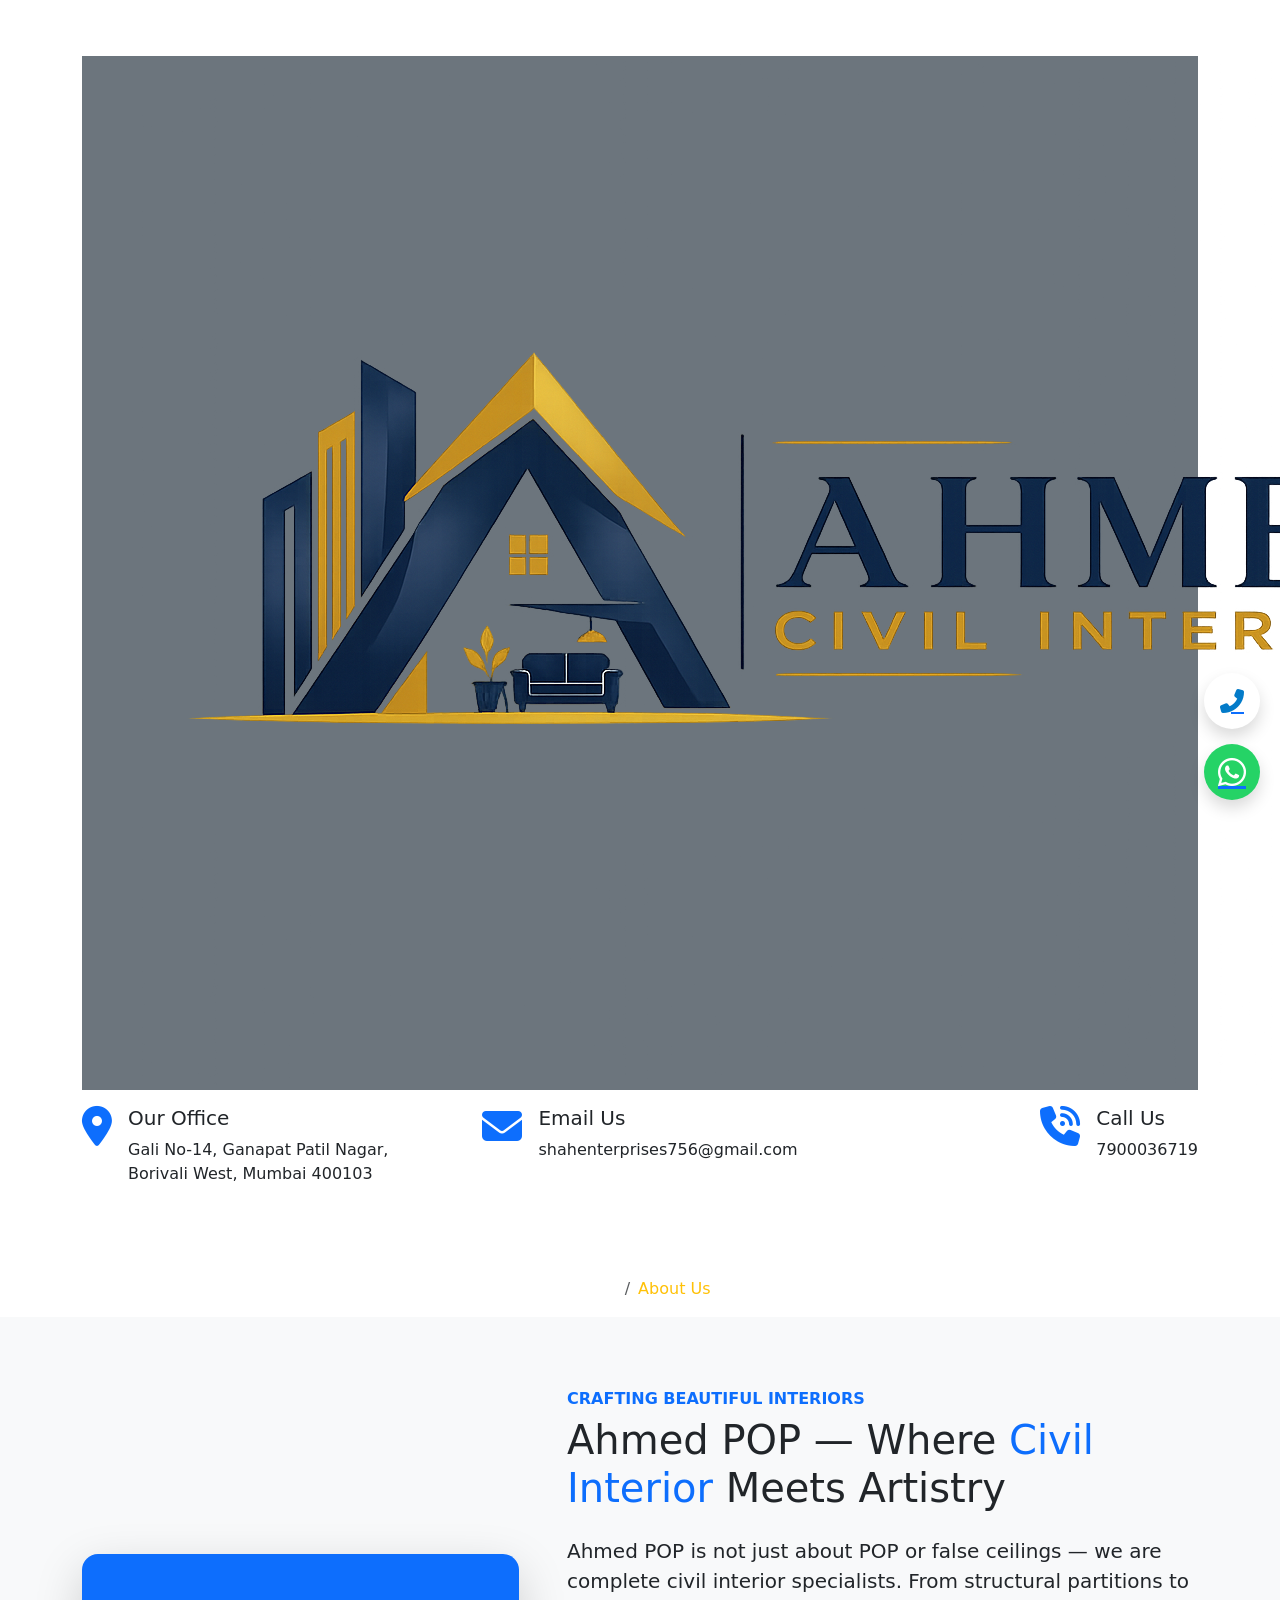
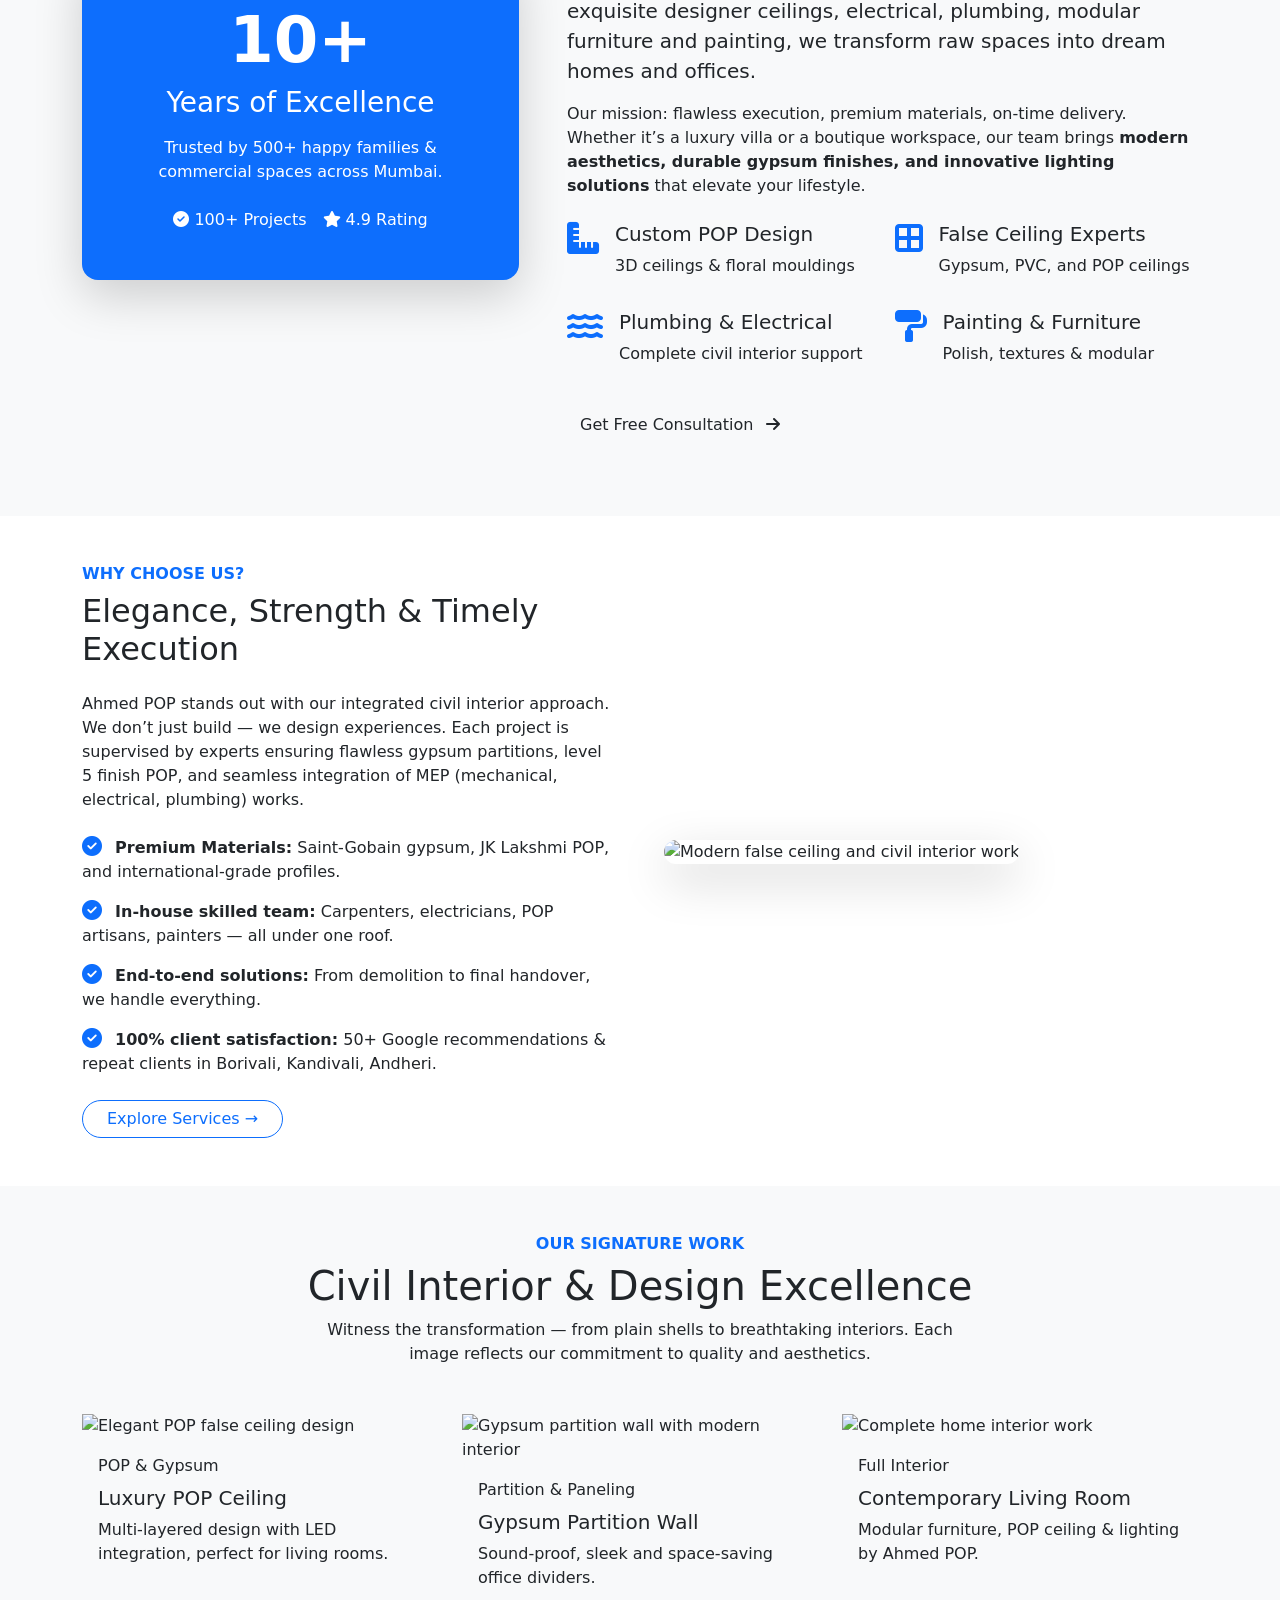
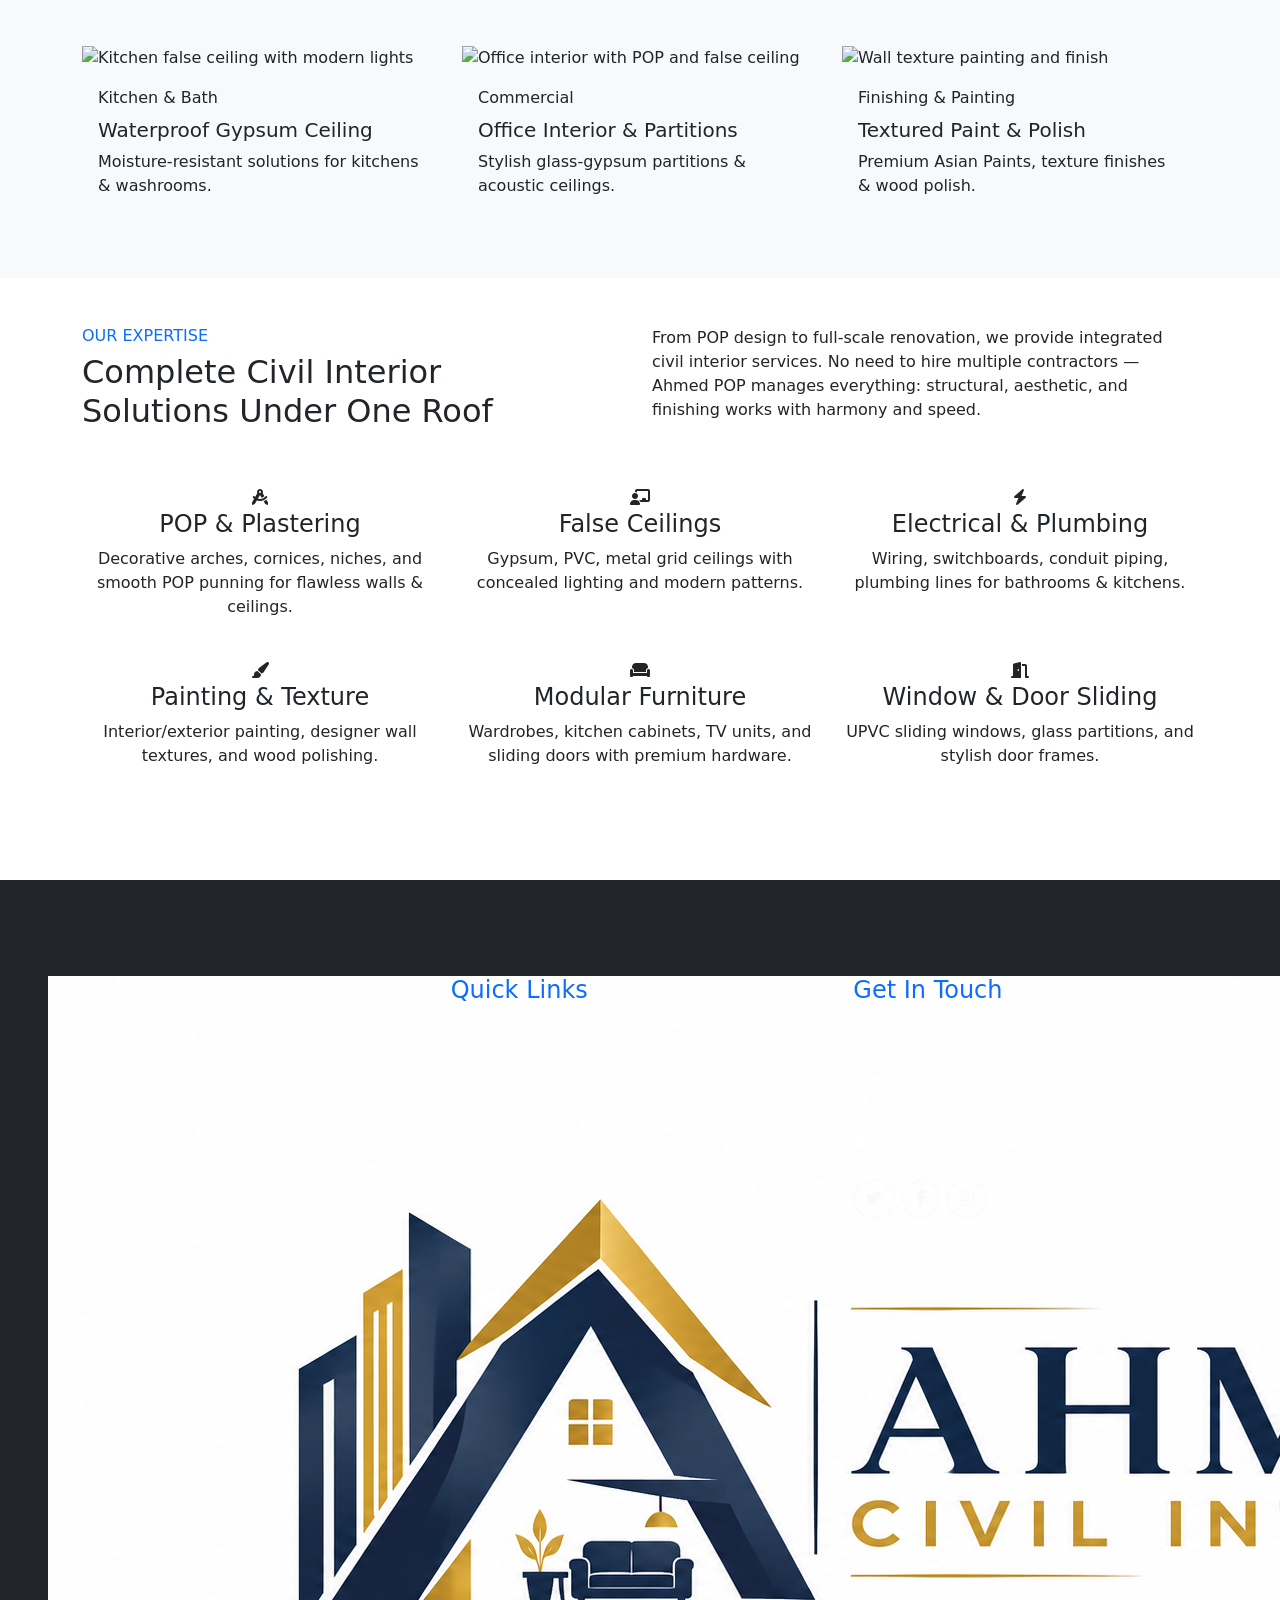
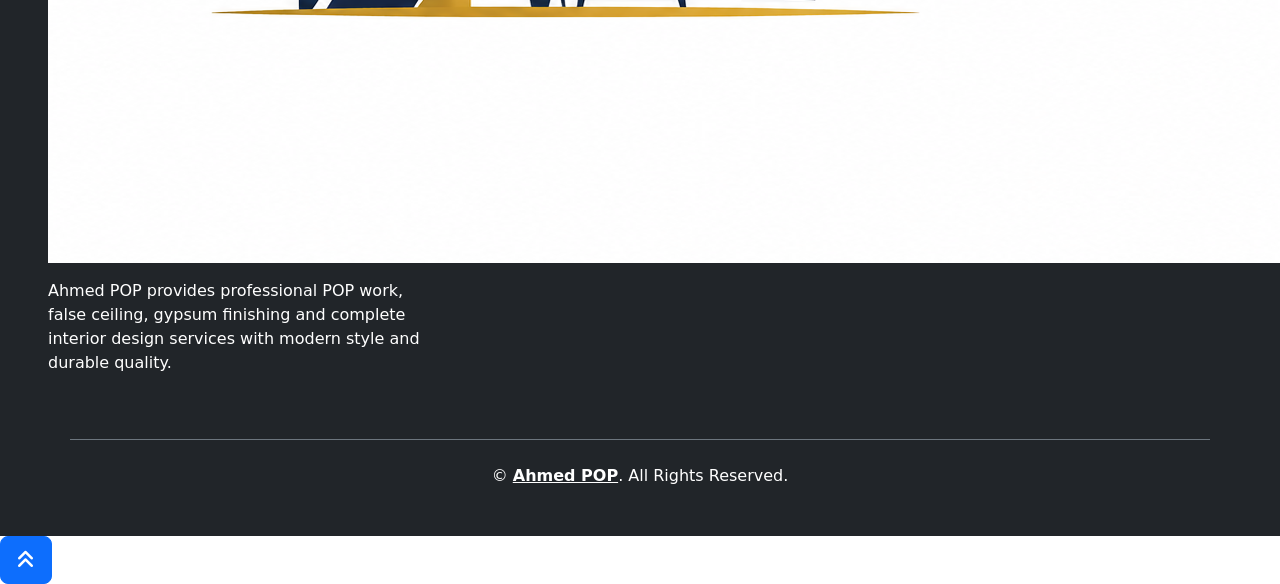
==== about.html @ ba1b8f3e "Add files via upload" ====
<!DOCTYPE html>
<html lang="en">

<head>
    <meta charset="UTF-8">
    <meta name="viewport" content="width=device-width, initial-scale=1.0, user-scalable=yes">
    <title>About Us | Ahmed POP - Premium Civil Interior & False Ceiling Experts Mumbai</title>
    <meta name="description" content="Ahmed POP: 10+ years of civil interior excellence. Specialists in POP, false ceiling, gypsum, electrical, plumbing, painting & furniture. Premium finishes in Borivali West, Mumbai.">
    <meta name="keywords" content="Ahmed POP, civil interior work, false ceiling Mumbai, POP design, gypsum partition, interior contractor Borivali, home renovation">
    <meta name="author" content="Ahmed POP">
    <meta name="robots" content="index, follow">
    <meta name="theme-color" content="#B9924D">
    <link rel="icon" href="https://akshay9075.github.io/Business-Consulting__/img/logo.png" type="image/png">
    <meta property="og:type" content="website">
    <meta property="og:site_name" content="Ahmed POP">
    <meta property="og:title" content="About Us | Civil Interior & False Ceiling Experts">
    <meta property="og:description" content="Transform your space with Ahmed POP: Expert civil interior, POP, false ceiling, gypsum, and complete renovation services in Mumbai.">
    <meta property="og:image" content="https://images.unsplash.com/photo-1503387762-592b58cfffbd?w=1200&h=630&fit=crop">
    <meta property="og:url" content="https://akshay9075.github.io/Ahmed-POP/about.html">
    <meta name="twitter:card" content="summary_large_image">
    <meta name="twitter:title" content="Ahmed POP | Civil Interior & False Ceiling Experts">
    <meta name="twitter:description" content="10+ years of craftsmanship. Premium POP, gypsum, false ceilings & complete home interiors. Get a quote today!">
    <meta name="twitter:image" content="https://images.unsplash.com/photo-1503387762-592b58cfffbd?w=1200&h=630&fit=crop">
    
    <!-- Fonts & Stylesheets -->
    <link href="https://fonts.googleapis.com/css2?family=Montserrat:wght@300;400;500;600;700;800&family=Oswald:wght@400;500;600;700&display=swap" rel="stylesheet">
    <link href="https://cdn.jsdelivr.net/npm/bootstrap@5.3.0/dist/css/bootstrap.min.css" rel="stylesheet">
    <link rel="stylesheet" href="https://cdnjs.cloudflare.com/ajax/libs/font-awesome/6.4.0/css/all.min.css">
    <link rel="stylesheet" href="https://cdnjs.cloudflare.com/ajax/libs/animate.css/4.1.1/animate.min.css">
    <link href="lib/flaticon/font/flaticon.css" rel="stylesheet">
    <link href="lib/owlcarousel/assets/owl.carousel.min.css" rel="stylesheet">
    <link href="lib/lightbox/css/lightbox.min.css" rel="stylesheet">
    
   <link rel="stylesheet" href="css/about-style.css">
   <link rel="stylesheet" href="css/style.css">
   <link rel="stylesheet" href="css/index-style.css">
</head>

<body>

    <!-- Topbar Start -->
    <div class="container-fluid bg-secondary-custom py-3" >
        <div class="container">
            <div class="row">
                <div class="col-md-12 text-right text-lg-end">
                    <div class="d-inline-flex align-items-center">
                        <a class="text-white px-3" href="#"><i class="aaaa fab fa-facebook-f"></i></a>
                        <a class="text-white px-3" href="#"><i class="aaaa fab fa-twitter"></i></a>
                        <a class="text-white px-3" href="#"><i class="aaaa fab fa-linkedin-in"></i></a>
                        <a class="text-white px-3" href="#"><i class="aaaa fab fa-instagram"></i></a>
                        <a class="text-white px-3" href="#"><i class="aaaa fab fa-youtube"></i></a>
                    </div>
                </div>
            </div>
        </div>
    </div>
    <!-- Topbar End -->

    <!-- Navbar Start -->
     <div class="container-fluid position-relative nav-bar p-0">
        <div class="container position-relative" style="z-index: 9;">
            <nav class="navbar navbar-expand-lg bg-secondary navbar-dark py-3 py-lg-0 px-3 px-lg-5">
                <a href="index.html" class="navbar-brand d-flex align-items-center">
                    <img src="img/pop_logo2.png" alt="Ahmed POP Logo" class="site-logo">
                </a>
                <button class="navbar-toggler" type="button" data-bs-toggle="collapse" data-bs-target="#navbarCollapse">
                    <span class="navbar-toggler-icon"></span>
                </button>
                <div class="collapse navbar-collapse justify-content-between" id="navbarCollapse">
                    <div class="navbar-nav ms-auto py-0">
                        <a href="index.html" class="nav-item nav-link ">Home</a>
                        <a href="about.html" class="nav-item nav-link active">About</a>
                        <a href="service.html" class="nav-item nav-link ">Services</a>
                        <a href="project.html" class="nav-item nav-link">Projects</a>
                        <a href="contact.html" class="nav-item nav-link">Contact</a>
                    </div>
                    <a href="tel:7900036719" class="btn btn-primary ms-3 d-none d-lg-block">Get Quote <i class="fas fa-arrow-right ms-2"></i></a>
                </div>
            </nav>
        </div>
    </div>
    <!-- Navbar End -->

    <!-- Under Nav (Contact Info) -->
    <div class="container-fluid bg-white py-3 d-none d-md-block">
        <div class="container">
            <div class="row gy-3">
                <div class="col-lg-4 text-lg-start text-center">
                    <div class="d-inline-flex text-start">
                        <i class="fa-solid fa-location-dot fs-1 text-primary me-3"></i>
                        <div><h5>Our Office</h5><p class="m-0">Gali No-14, Ganapat Patil Nagar, Borivali West, Mumbai 400103</p></div>
                    </div>
                </div>
                <div class="col-lg-4 text-center">
                    <div class="d-inline-flex text-start">
                        <i class="fa-solid fa-envelope fs-1 text-primary me-3"></i>
                        <div><h5>Email Us</h5><p class="m-0">shahenterprises756@gmail.com</p></div>
                    </div>
                </div>
                <div class="col-lg-4 text-lg-end text-center">
                    <div class="d-inline-flex text-start">
                        <i class="fa-solid fa-phone-volume fs-1 text-primary me-3"></i>
                        <div><h5>Call Us</h5><p class="m-0">7900036719</p></div>
                    </div>
                </div>
            </div>
        </div>
    </div>

    <!-- ========== PAGE HEADER WITH BG IMAGE ========== -->
    <div class="page-header-bg">
        <div class="container text-center text-white animate__animated animate__fadeInUp">
            <h1 class="display-4 fw-bold text-uppercase text-white">About Us</h1>
            <nav aria-label="breadcrumb">
                <ol class="breadcrumb justify-content-center bg-transparent">
                    <li class="breadcrumb-item"><a href="index.html" class="text-white">Home</a></li>
                    <li class="breadcrumb-item active text-warning" aria-current="page">About Us</li>
                </ol>
            </nav>
        </div>
    </div>

    <!-- ========== ABOUT + EXPERIENCE SECTION (ENHANCED) ========== -->
    <div class="container-fluid bg-light py-5">
        <div class="container py-4">
            <div class="row g-5 align-items-center">
                <div class="col-lg-5 wow fadeInLeft">
                    <div class="bg-primary text-white p-5 rounded-4 shadow-lg text-center">
                        <i class="flaticon-brickwall display-1 text-white mb-3"></i>
                        <div class="counter-number text-white display-3 fw-bold">10+</div>
                        <h3 class="text-white mt-2">Years of Excellence</h3>
                        <p class="text-white mt-3">Trusted by 500+ happy families & commercial spaces across Mumbai.</p>
                        <div class="mt-4 d-flex justify-content-center gap-3">
                            <div><i class="fas fa-check-circle"></i> 100+ Projects</div>
                            <div><i class="fas fa-star"></i> 4.9 Rating</div>
                        </div>
                    </div>
                </div>
                <div class="col-lg-7 wow fadeInRight">
                    <h6 class="text-primary text-uppercase fw-bold">Crafting Beautiful Interiors</h6>
                    <h1 class="mb-4">Ahmed POP — Where <span class="text-primary">Civil Interior</span> Meets Artistry</h1>
                    <p class="lead">Ahmed POP is not just about POP or false ceilings — we are complete <strong>civil interior specialists</strong>. From structural partitions to exquisite designer ceilings, electrical, plumbing, modular furniture and painting, we transform raw spaces into dream homes and offices.</p>
                    <p>Our mission: flawless execution, premium materials, on-time delivery. Whether it’s a luxury villa or a boutique workspace, our team brings <strong>modern aesthetics, durable gypsum finishes, and innovative lighting solutions</strong> that elevate your lifestyle.</p>
                    <div class="row mt-4">
                        <div class="col-sm-6 mb-3"><div class="d-flex"><i class="fas fa-ruler-combined fs-2 text-primary me-3"></i><div><h5>Custom POP Design</h5><p>3D ceilings & floral mouldings</p></div></div></div>
                        <div class="col-sm-6 mb-3"><div class="d-flex"><i class="fas fa-border-all fs-2 text-primary me-3"></i><div><h5>False Ceiling Experts</h5><p>Gypsum, PVC, and POP ceilings</p></div></div></div>
                        <div class="col-sm-6 mb-3"><div class="d-flex"><i class="fas fa-water fs-2 text-primary me-3"></i><div><h5>Plumbing & Electrical</h5><p>Complete civil interior support</p></div></div></div>
                        <div class="col-sm-6 mb-3"><div class="d-flex"><i class="fas fa-paint-roller fs-2 text-primary me-3"></i><div><h5>Painting & Furniture</h5><p>Polish, textures & modular</p></div></div></div>
                    </div>
                    <a href="contact.html" class="btn btn-custom mt-2">Get Free Consultation <i class="fas fa-arrow-right ms-2"></i></a>
                </div>
            </div>
        </div>
    </div>

    <!-- ========== WHY CHOOSE US + GALLERY (CIVIL INTERIOR IMAGES) ========== -->
    <div class="container-fluid py-5 bg-white">
        <div class="container">
            <div class="row g-5 align-items-center">
                <div class="col-lg-6 order-lg-1 order-2 wow fadeInUp">
                    <h6 class="text-primary text-uppercase fw-bold">why choose us?</h6>
                    <h2 class="mb-4">Elegance, Strength & Timely Execution</h2>
                    <p>Ahmed POP stands out with our integrated civil interior approach. We don’t just build — we design experiences. Each project is supervised by experts ensuring flawless gypsum partitions, level 5 finish POP, and seamless integration of MEP (mechanical, electrical, plumbing) works.</p>
                    <ul class="list-unstyled mt-4">
                        <li class="mb-3"><i class="fas fa-check-circle text-primary me-2 fs-5"></i> <strong>Premium Materials:</strong> Saint-Gobain gypsum, JK Lakshmi POP, and international-grade profiles.</li>
                        <li class="mb-3"><i class="fas fa-check-circle text-primary me-2 fs-5"></i> <strong>In-house skilled team:</strong> Carpenters, electricians, POP artisans, painters — all under one roof.</li>
                        <li class="mb-3"><i class="fas fa-check-circle text-primary me-2 fs-5"></i> <strong>End-to-end solutions:</strong> From demolition to final handover, we handle everything.</li>
                        <li><i class="fas fa-check-circle text-primary me-2 fs-5"></i> <strong>100% client satisfaction:</strong> 50+ Google recommendations & repeat clients in Borivali, Kandivali, Andheri.</li>
                    </ul>
                    <a href="service.html" class="btn btn-outline-primary rounded-pill px-4 mt-2">Explore Services →</a>
                </div>
                <div class="col-lg-6 order-lg-2 order-1 wow fadeInRight">
                    <img src="https://images.unsplash.com/photo-1600585154526-990dced4db0d?w=800&h=600&fit=crop" alt="Modern false ceiling and civil interior work" class="img-fluid rounded-4 shadow-lg">
                </div>
            </div>
        </div>
    </div>

    <!-- ========== CIVIL INTERIOR WORK GALLERY (attractive images) ========== -->
    <div class="container-fluid py-5 bg-light">
        <div class="container">
            <div class="text-center mb-5 wow fadeInDown">
                <h6 class="text-primary text-uppercase fw-bold">Our Signature Work</h6>
                <h2 class="display-6">Civil Interior & Design Excellence</h2>
                <p class="mx-auto" style="max-width: 680px;">Witness the transformation — from plain shells to breathtaking interiors. Each image reflects our commitment to quality and aesthetics.</p>
            </div>
            <div class="row g-4">
                <!-- Image 1 -->
                <div class="col-md-6 col-lg-4 wow fadeInUp" data-wow-delay="0.1s">
                    <div class="gallery-card">
                        <img class="gallery-img" src="https://images.unsplash.com/photo-1618221195710-dd6b41faaea6?w=600&h=400&fit=crop" alt="Elegant POP false ceiling design">
                        <div class="p-3">
                            <span class="service-badge mb-2">POP & Gypsum</span>
                            <h5 class="mt-2">Luxury POP Ceiling</h5>
                            <p>Multi-layered design with LED integration, perfect for living rooms.</p>
                        </div>
                    </div>
                </div>
                <!-- Image 2 -->
                <div class="col-md-6 col-lg-4 wow fadeInUp" data-wow-delay="0.2s">
                    <div class="gallery-card">
                        <img class="gallery-img" src="https://images.unsplash.com/photo-1600585154340-be6161a56a0c?w=600&h=400&fit=crop" alt="Gypsum partition wall with modern interior">
                        <div class="p-3">
                            <span class="service-badge mb-2">Partition & Paneling</span>
                            <h5 class="mt-2">Gypsum Partition Wall</h5>
                            <p>Sound-proof, sleek and space-saving office dividers.</p>
                        </div>
                    </div>
                </div>
                <!-- Image 3 -->
                <div class="col-md-6 col-lg-4 wow fadeInUp" data-wow-delay="0.3s">
                    <div class="gallery-card">
                        <img class="gallery-img" src="https://images.unsplash.com/photo-1583847268964-b28dc8f51f92?w=600&h=400&fit=crop" alt="Complete home interior work">
                        <div class="p-3">
                            <span class="service-badge mb-2">Full Interior</span>
                            <h5 class="mt-2">Contemporary Living Room</h5>
                            <p>Modular furniture, POP ceiling & lighting by Ahmed POP.</p>
                        </div>
                    </div>
                </div>
                <!-- Image 4 (civil work details) -->
                <div class="col-md-6 col-lg-4 wow fadeInUp" data-wow-delay="0.4s">
                    <div class="gallery-card">
                        <img class="gallery-img" src="https://images.unsplash.com/photo-1600607687939-ce8a6c25118c?w=600&h=400&fit=crop" alt="Kitchen false ceiling with modern lights">
                        <div class="p-3">
                            <span class="service-badge mb-2">Kitchen & Bath</span>
                            <h5 class="mt-2">Waterproof Gypsum Ceiling</h5>
                            <p>Moisture-resistant solutions for kitchens & washrooms.</p>
                        </div>
                    </div>
                </div>
                <!-- Image 5 -->
                <div class="col-md-6 col-lg-4 wow fadeInUp" data-wow-delay="0.5s">
                    <div class="gallery-card">
                        <img class="gallery-img" src="https://images.unsplash.com/photo-1497366754035-f200968a6e72?w=500&auto=format&fit=crop&q=60&ixlib=rb-4.1.0&ixid=M3wxMjA3fDB8MHxzZWFyY2h8Nnx8b2ZmaWNlJTIwaW50ZXJpb3J8ZW58MHx8MHx8fDA%3D" alt="Office interior with POP and false ceiling">
                        <div class="p-3">
                            <span class="service-badge mb-2">Commercial</span>
                            <h5 class="mt-2">Office Interior & Partitions</h5>
                            <p>Stylish glass-gypsum partitions & acoustic ceilings.</p>
                        </div>
                    </div>
                </div>
                <!-- Image 6: Painting & finishing -->
                <div class="col-md-6 col-lg-4 wow fadeInUp" data-wow-delay="0.6s">
                    <div class="gallery-card">
                        <img class="gallery-img" src="https://images.unsplash.com/photo-1584622650111-993a426fbf0a?w=600&h=400&fit=crop" alt="Wall texture painting and finish">
                        <div class="p-3">
                            <span class="service-badge mb-2">Finishing & Painting</span>
                            <h5 class="mt-2">Textured Paint & Polish</h5>
                            <p>Premium Asian Paints, texture finishes & wood polish.</p>
                        </div>
                    </div>
                </div>
            </div>
        </div>
    </div>

    <!-- ========== SERVICES SECTION (CIVIL INTERIOR DETAILS) ========== -->
    <div class="container-fluid py-5">
        <div class="container">
            <div class="row mb-5">
                <div class="col-lg-6 wow fadeInLeft">
                    <h6 class="text-primary text-uppercase">Our Expertise</h6>
                    <h2>Complete Civil Interior <br>Solutions Under One Roof</h2>
                </div>
                <div class="col-lg-6 wow fadeInRight">
                    <p>From POP design to full-scale renovation, we provide integrated civil interior services. No need to hire multiple contractors — Ahmed POP manages everything: structural, aesthetic, and finishing works with harmony and speed.</p>
                </div>
            </div>
            <div class="row g-4">
                <div class="col-md-4 wow fadeInUp">
                    <div class="expertise-box text-center">
                        <i class="fas fa-drafting-compass"></i>
                        <h4>POP & Plastering</h4>
                        <p>Decorative arches, cornices, niches, and smooth POP punning for flawless walls & ceilings.</p>
                    </div>
                </div>
                <div class="col-md-4 wow fadeInUp" data-wow-delay="0.1s">
                    <div class="expertise-box text-center">
                        <i class="fas fa-chalkboard-user"></i>
                        <h4>False Ceilings</h4>
                        <p>Gypsum, PVC, metal grid ceilings with concealed lighting and modern patterns.</p>
                    </div>
                </div>
                <div class="col-md-4 wow fadeInUp" data-wow-delay="0.2s">
                    <div class="expertise-box text-center">
                        <i class="fas fa-bolt"></i>
                        <h4>Electrical & Plumbing</h4>
                        <p>Wiring, switchboards, conduit piping, plumbing lines for bathrooms & kitchens.</p>
                    </div>
                </div>
                <div class="col-md-4 wow fadeInUp" data-wow-delay="0.3s">
                    <div class="expertise-box text-center">
                        <i class="fas fa-paintbrush"></i>
                        <h4>Painting & Texture</h4>
                        <p>Interior/exterior painting, designer wall textures, and wood polishing.</p>
                    </div>
                </div>
                <div class="col-md-4 wow fadeInUp" data-wow-delay="0.4s">
                    <div class="expertise-box text-center">
                        <i class="fas fa-couch"></i>
                        <h4>Modular Furniture</h4>
                        <p>Wardrobes, kitchen cabinets, TV units, and sliding doors with premium hardware.</p>
                    </div>
                </div>
                <div class="col-md-4 wow fadeInUp" data-wow-delay="0.5s">
                    <div class="expertise-box text-center">
                        <i class="fas fa-door-open"></i>
                        <h4>Window & Door Sliding</h4>
                        <p>UPVC sliding windows, glass partitions, and stylish door frames.</p>
                    </div>
                </div>
            </div>
        </div>
    </div>

    <!-- ========== Footer Start ========== -->
    <div class="container-fluid bg-dark text-white py-5 px-sm-3 px-md-5 mt-5">
        <div class="row pt-5">
            <div class="col-lg-4 col-md-6 mb-5">
                <div class="mb-3"><img src="img/pop_logo1.png" alt="Ahmed POP Logo" class="footer-logo"></div>
                <p class="text-white">Ahmed POP provides professional POP work, false ceiling, gypsum finishing and complete interior design services with modern style and durable quality.</p>
            </div>
            <div class="col-lg-4 col-md-6 mb-5">
                <h4 class="text-primary mb-4">Quick Links</h4>
                <div class="d-flex flex-column">
                    <a class="text-white mb-2" href="index.html"><i class="fa fa-angle-right mr-2"></i>Home</a>
                    <a class="text-white mb-2" href="about.html"><i class="fa fa-angle-right mr-2"></i>About Us</a>
                    <a class="text-white mb-2" href="service.html"><i class="fa fa-angle-right mr-2"></i>Our Services</a>
                    <a class="text-white mb-2" href="project.html"><i class="fa fa-angle-right mr-2"></i>Projects</a>
                    <a class="text-white" href="contact.html"><i class="fa fa-angle-right mr-2"></i>Contact</a>
                </div>
            </div>
            <div class="col-lg-4 col-md-6 mb-5">
                <h4 class="text-primary mb-4">Get In Touch</h4>
                <p><i class="fa fa-map-marker-alt mr-2"></i>Gali No-14, Ganapat Patil Nagar, New Link Rd, Borivali West, Mumbai 400103</p>
                <p><i class="fa fa-phone-alt mr-2"></i>7900036719</p>
                <p><i class="fa fa-envelope mr-2"></i>shahenterprises756@gmail.com</p>
                <div class="d-flex mt-4 gap-2">
                    <a class="btn btn-outline-light rounded-circle" href="#"><i class="fab fa-twitter"></i></a>
                    <a class="btn btn-outline-light rounded-circle" href="#"><i class="fab fa-facebook-f"></i></a>
                    <a class="btn btn-outline-light rounded-circle" href="#"><i class="fab fa-instagram"></i></a>
                </div>
            </div>
        </div>
        <div class="container border-top border-secondary pt-4 text-center">
            <p class="m-0 text-white">&copy; <a class="text-white fw-bold" href="#">Ahmed POP</a>. All Rights Reserved.</p>
        </div>
    </div>

    <!-- Back to Top -->
    <a href="#" class="btn btn-lg btn-primary back-to-top"><i class="fa fa-angle-double-up text-white"></i></a>

    <!-- Floating Buttons (Call & WhatsApp) -->
    <div style="position: fixed; bottom: 100px; right: 20px; z-index: 9999; display: flex; flex-direction: column; gap: 15px;">
        <a href="tel:7900036719" class="shadow rounded-circle bg-white d-flex align-items-center justify-content-center" style="width: 56px; height: 56px;">
            <i class="fas fa-phone-alt fs-4" style="color: #037bc9;"></i>
        </a>
        <a href="https://wa.me/917900036719?text=Hello%20Ahmed%20POP%2C%20I%20am%20interested%20in%20civil%20interior%20services." target="_blank" class="shadow rounded-circle d-flex align-items-center justify-content-center" style="width: 56px; height: 56px; background: #25D366;">
            <i class="fab fa-whatsapp text-white fs-2"></i>
        </a>
    </div>

    <!-- Scripts -->
    <script src="https://code.jquery.com/jquery-3.6.0.min.js"></script>
    <script src="https://cdn.jsdelivr.net/npm/bootstrap@5.3.0/dist/js/bootstrap.bundle.min.js"></script>
    <script src="lib/owlcarousel/owl.carousel.min.js"></script>
    <script src="lib/wow/wow.min.js"></script>
    <script>
        new WOW().init();
        $(document).ready(function(){
            $(".back-to-top").click(function(){
                $('html, body').animate({scrollTop:0}, 800);
                return false;
            });
        });
    </script>
</body>
</html>
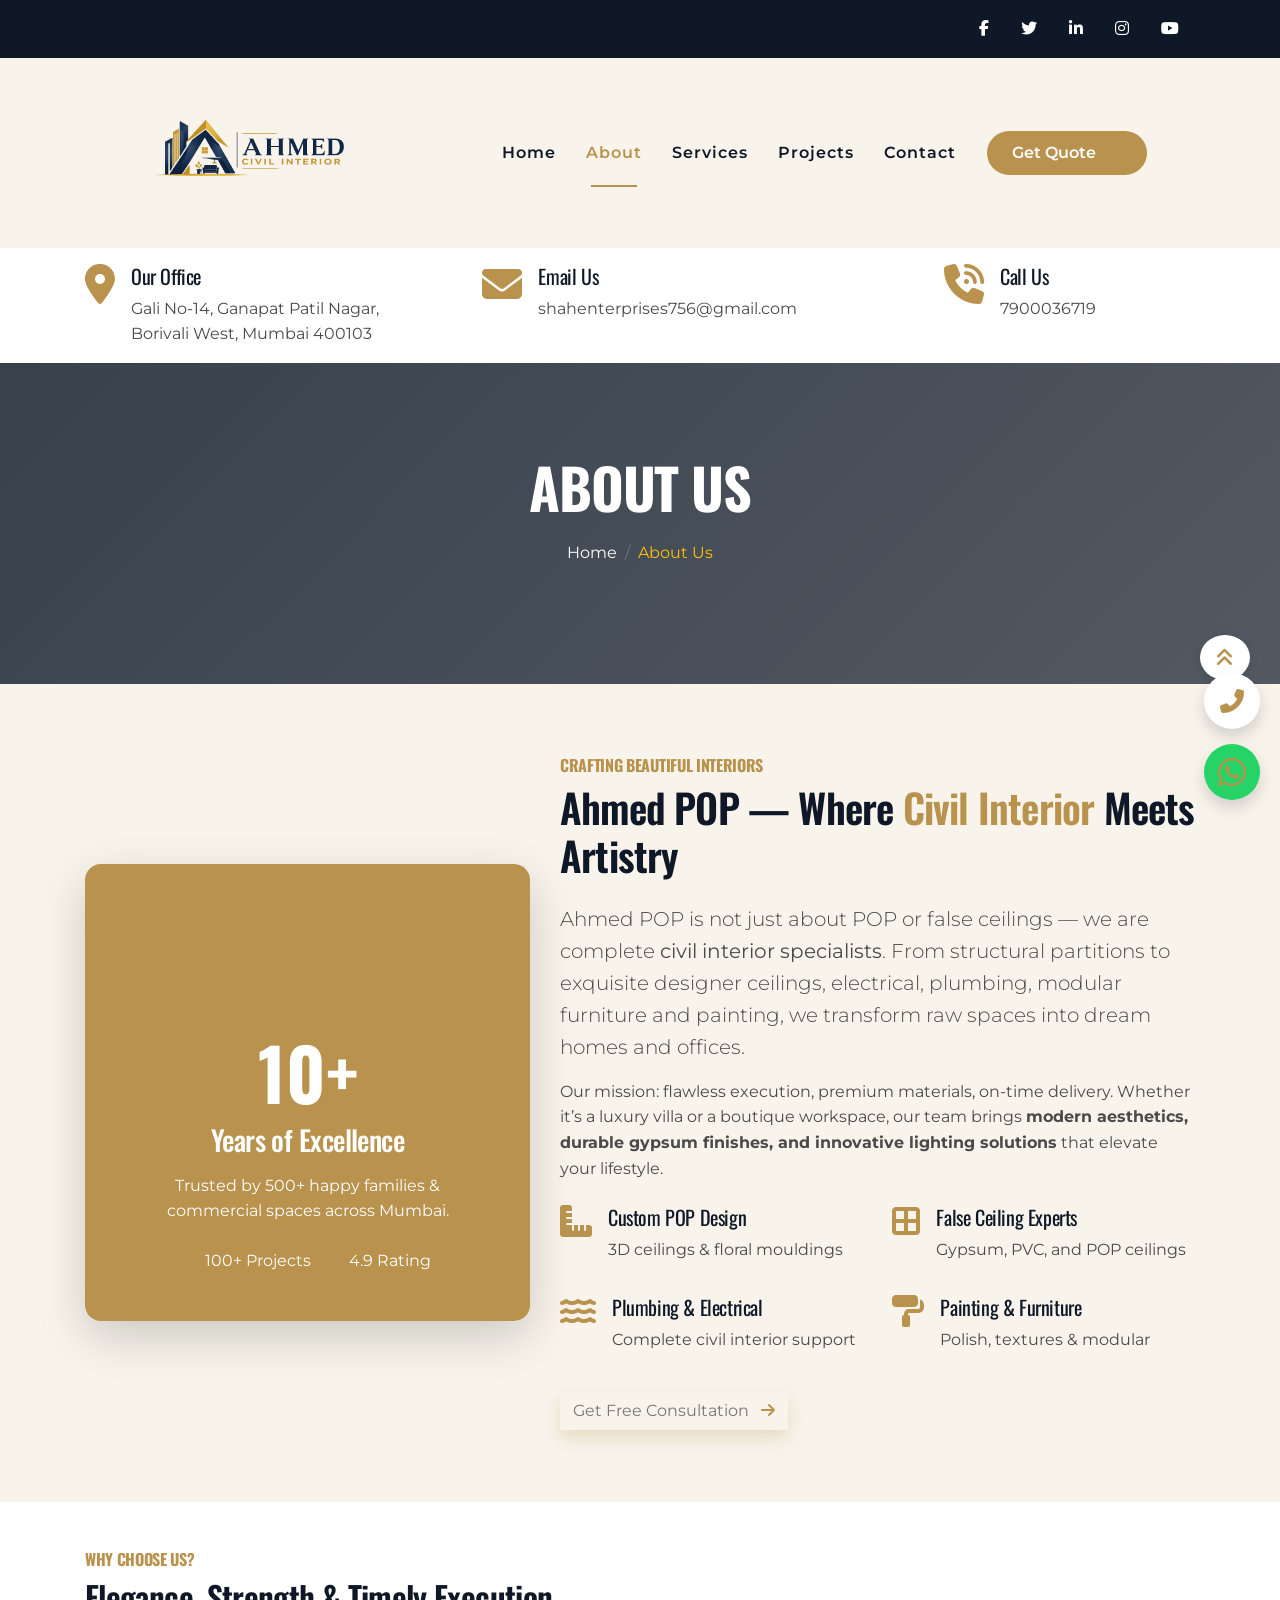
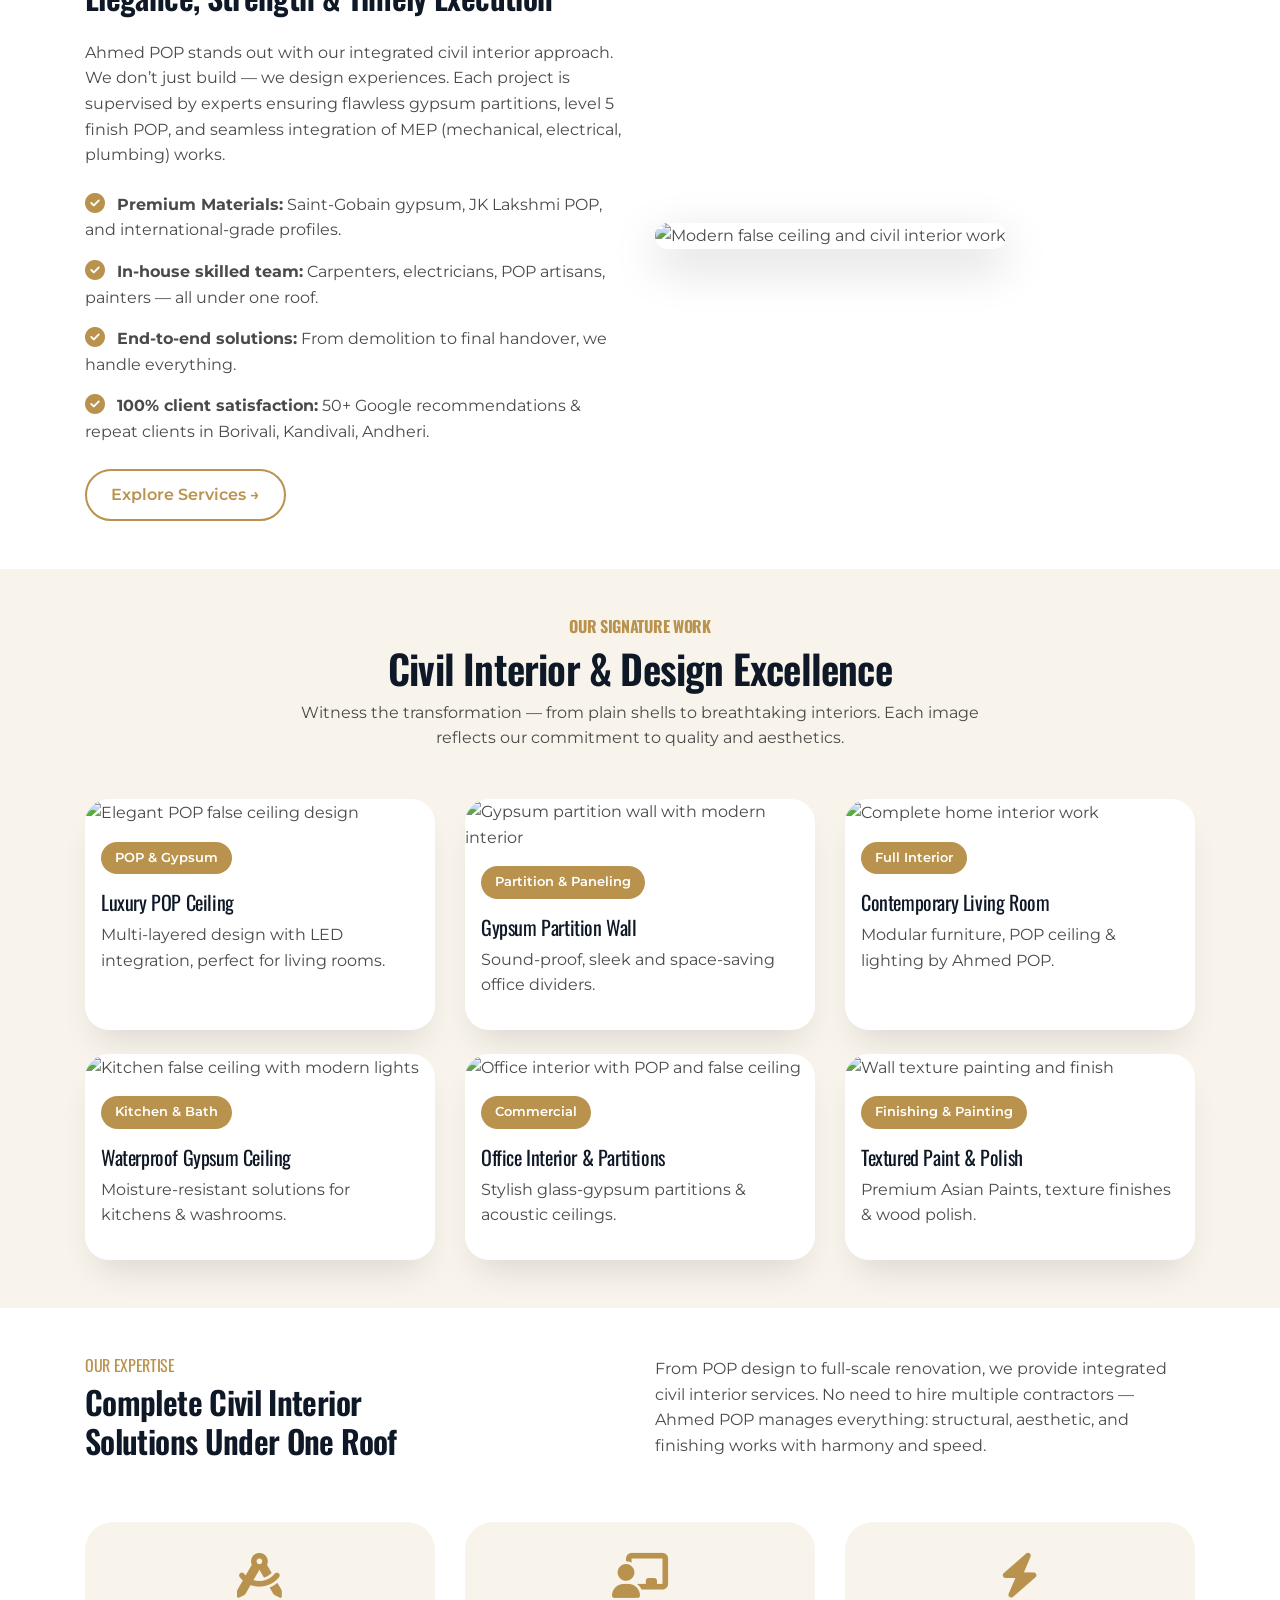
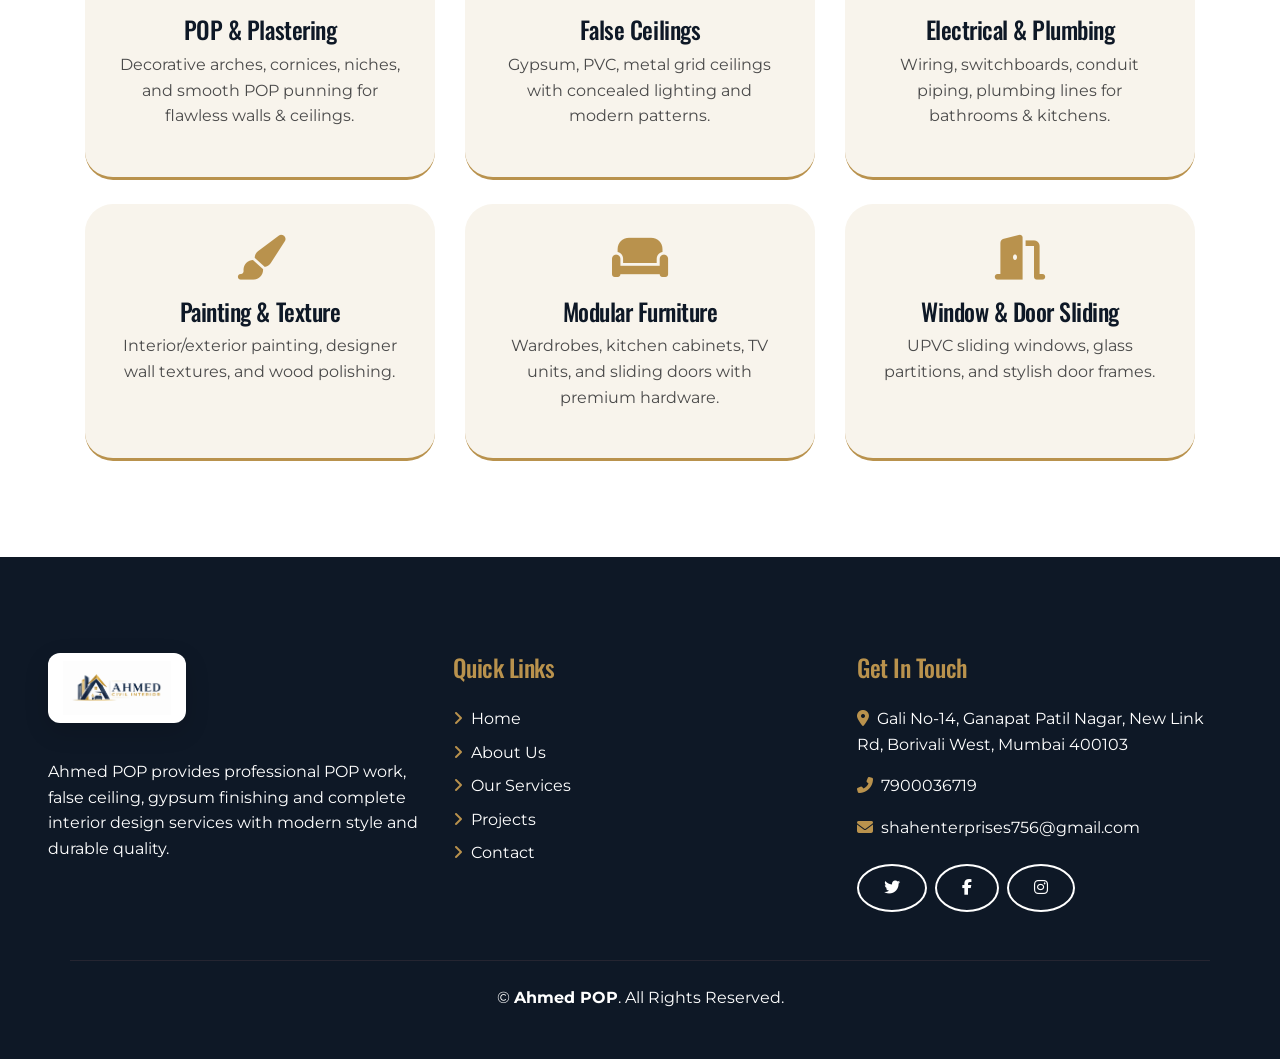
==== commit 001ae1c1: "Update about.html" ====
--- a/about.html
+++ b/about.html
@@ -10,13 +10,13 @@
     <meta name="author" content="Ahmed POP">
     <meta name="robots" content="index, follow">
     <meta name="theme-color" content="#B9924D">
-    <link rel="icon" href="https://akshay9075.github.io/Business-Consulting__/img/logo.png" type="image/png">
+    <link rel="icon" href="https://akshay9075.github.io/Ahmed_Civil_Interior/img/pop_logo2.png" type="image/png">
     <meta property="og:type" content="website">
     <meta property="og:site_name" content="Ahmed POP">
     <meta property="og:title" content="About Us | Civil Interior & False Ceiling Experts">
     <meta property="og:description" content="Transform your space with Ahmed POP: Expert civil interior, POP, false ceiling, gypsum, and complete renovation services in Mumbai.">
     <meta property="og:image" content="https://images.unsplash.com/photo-1503387762-592b58cfffbd?w=1200&h=630&fit=crop">
-    <meta property="og:url" content="https://akshay9075.github.io/Ahmed-POP/about.html">
+    <meta property="og:url" content="https://akshay9075.github.io/Ahmed_Civil_Interior/about.html">
     <meta name="twitter:card" content="summary_large_image">
     <meta name="twitter:title" content="Ahmed POP | Civil Interior & False Ceiling Experts">
     <meta name="twitter:description" content="10+ years of craftsmanship. Premium POP, gypsum, false ceilings & complete home interiors. Get a quote today!">
@@ -376,4 +376,4 @@
         });
     </script>
 </body>
-</html>+</html>
--- a/css/about-style.css
+++ b/css/about-style.css
@@ -0,0 +1,186 @@
+/* ===== ABOUT PAGE ENHANCED CSS - Ahmed POP ===== */
+/* Separate CSS file for about page - civil interior design focus */
+
+/* ===== ABOUT PAGE ENHANCED CSS - Ahmed POP ===== */
+/* Separate CSS file for about page - civil interior design focus */
+
+ 
+        /* ===== GLOBAL & VARIABLES ===== */
+        :root {
+            --primary: #B9924D;
+            --primary-dark: #9c7b40;
+            --secondary: #0E1826;
+            --dark: #181818;
+            --light-bg: #F8F4EC;
+            --white: #ffffff;
+            --transition: all 0.4s cubic-bezier(0.2, 0.9, 0.4, 1.1);
+        }
+        * {
+            margin: 0;
+            padding: 0;
+            box-sizing: border-box;
+        }
+        body {
+            font-family: 'Montserrat', sans-serif;
+            color: #4a4a4a;
+            overflow-x: hidden;
+            background-color: var(--white);
+        }
+        h1, h2, h3, h4, h5, h6 {
+            font-family: 'Oswald', sans-serif;
+            font-weight: 600;
+            letter-spacing: -0.02em;
+        }
+        .section-title {
+            position: relative;
+            padding-left: 60px;
+            margin-bottom: 1.5rem;
+        }
+        .section-title::before {
+            position: absolute;
+            content: "";
+            top: 18px;
+            left: 0;
+            width: 45px;
+            height: 4px;
+            background: var(--primary);
+            border-radius: 4px;
+        }
+        .btn-custom {
+            background: var(--primary);
+            color: #fff;
+            border: none;
+            padding: 12px 32px;
+            border-radius: 40px;
+            font-weight: 600;
+            transition: var(--transition);
+            box-shadow: 0 8px 18px rgba(185, 146, 77, 0.25);
+        }
+        .btn-custom:hover {
+            background: var(--primary-dark);
+            transform: translateY(-3px);
+            box-shadow: 0 15px 28px rgba(0,0,0,0.2);
+            color: white;
+        }
+        /* Banner with bg image */
+        .page-header-bg {
+            background: linear-gradient(135deg, rgba(14,24,38,0.85) 0%, rgba(14,24,38,0.7) 100%), url('https://images.unsplash.com/photo-1581091226033-d5c48150dbaa?w=1600&h=500&fit=crop');
+            background-size: cover;
+            background-position: center 35%;
+            background-attachment: fixed;
+            padding: 90px 0;
+            position: relative;
+        }
+        @media (max-width:768px) {
+            .page-header-bg { background-attachment: scroll; padding: 65px 0; }
+        }
+        /* gallery & cards */
+        .gallery-card {
+            border-radius: 24px;
+            overflow: hidden;
+            box-shadow: 0 20px 35px -12px rgba(0,0,0,0.12);
+            transition: var(--transition);
+            background: white;
+            height: 100%;
+        }
+        .gallery-card:hover {
+            transform: translateY(-8px);
+            box-shadow: 0 28px 40px -18px rgba(0,0,0,0.25);
+        }
+        .gallery-img {
+            height: 260px;
+            object-fit: cover;
+            width: 100%;
+            transition: transform 0.6s ease;
+        }
+        .gallery-card:hover .gallery-img {
+            transform: scale(1.03);
+        }
+        .service-badge {
+            background: var(--primary);
+            color: white;
+            padding: 6px 14px;
+            border-radius: 40px;
+            font-size: 0.8rem;
+            font-weight: 600;
+            display: inline-block;
+        }
+        .expertise-box {
+            background: var(--light-bg);
+            border-radius: 28px;
+            padding: 2rem;
+            transition: var(--transition);
+            height: 100%;
+            border-bottom: 3px solid var(--primary);
+        }
+        .expertise-box i {
+            font-size: 2.8rem;
+            color: var(--primary);
+            margin-bottom: 1rem;
+        }
+        .counter-number {
+            font-size: 3rem;
+            font-weight: 800;
+            font-family: 'Oswald', sans-serif;
+            color: var(--primary);
+            line-height: 1;
+        }
+        /* floating buttons already present */
+        .navbar-brand .site-logo {
+            height: 250px;
+            width: auto;
+            max-width: 360px;
+            object-fit: contain;
+            /* background: white; */
+            /* padding: 8px 14px; */
+            /* border-radius: 20px; */
+            /* box-shadow: 0 6px 18px rgba(0,0,0,0.08); */
+        }
+        @media (max-width: 992px) {
+            .navbar-brand .site-logo {  height: 64px;
+    max-width: 270px; }
+        }
+      @media (max-width: 575.98px) {
+  .navbar-brand .site-logo {
+    height: 170px;
+    max-width: 280px;
+    width: auto;
+  }
+
+  .navbar {
+    padding: 8px 0;
+  }
+}
+        .footer-logo {
+            height: 95px;
+            width: auto;
+            background: white;
+            padding: 8px 14px;
+            border-radius: 18px;
+        }
+        .bg-secondary-custom {
+            background-color: var(--secondary) !important;
+        }
+        .text-primary-custom {
+            color: var(--primary) !important;
+        }
+        .nav-link {
+            font-weight: 600;
+            transition: 0.3s;
+        }
+        .owl-nav button {
+            background: var(--primary) !important;
+            color: white !important;
+            border-radius: 50% !important;
+            width: 40px;
+            height: 40px;
+        }
+        .back-to-top {
+            background-color: var(--primary);
+            border-radius: 50%;
+            bottom: 150px !important;
+            right: 30px;
+            position: fixed;
+            z-index: 99;
+        }
+    
--- a/css/style.css
+++ b/css/style.css
@@ -0,0 +1,10041 @@
+/******* Bootstrap Theming ********/
+/*!
+ * Bootstrap v4.5.3 (https://getbootstrap.com/)
+ * Copyright 2011-2020 The Bootstrap Authors
+ * Copyright 2011-2020 Twitter, Inc.
+ * Licensed under MIT (https://github.com/twbs/bootstrap/blob/main/LICENSE)
+ */
+:root {
+  --blue: #007bff;
+  --indigo: #6610f2;
+  --purple: #6f42c1;
+  --pink: #e83e8c;
+  --red: #dc3545;
+  --orange: #fd7e14;
+  --yellow: #ffc107;
+  --green: #28a745;
+  --teal: #20c997;
+  --cyan: #17a2b8;
+  --white: #fff;
+  --gray: #6c757d;
+  --gray-dark: #343a40;
+  --primary: #B9924D;
+  --secondary: #0E1826;
+  --success: #28a745;
+  --info: #17a2b8;
+  --warning: #ffc107;
+  --danger: #dc3545;
+  --light: #F8F4EC;
+  --dark: #181818;
+  --breakpoint-xs: 0;
+  --breakpoint-sm: 576px;
+  --breakpoint-md: 768px;
+  --breakpoint-lg: 992px;
+  --breakpoint-xl: 1200px;
+  --font-family-sans-serif: "Montserrat", sans-serif;
+  --font-family-monospace: SFMono-Regular, Menlo, Monaco, Consolas, "Liberation Mono", "Courier New", monospace;
+}
+
+*,
+*::before,
+*::after {
+  box-sizing: border-box;
+}
+
+html {
+  font-family: sans-serif;
+  line-height: 1.15;
+  -webkit-text-size-adjust: 100%;
+  -webkit-tap-highlight-color: rgba(0, 0, 0, 0);
+}
+
+article, aside, figcaption, figure, footer, header, hgroup, main, nav, section {
+  display: block;
+}
+
+body {
+  margin: 0;
+  font-family: "Montserrat", sans-serif;
+  font-size: 1rem;
+  font-weight: 400;
+  line-height: 1.5;
+  color: #777777;
+  text-align: left;
+  background-color: #fff;
+}
+
+[tabindex="-1"]:focus:not(:focus-visible) {
+  outline: 0 !important;
+}
+
+hr {
+  box-sizing: content-box;
+  height: 0;
+  overflow: visible;
+}
+
+h1, h2, h3, h4, h5, h6 {
+  margin-top: 0;
+  margin-bottom: 0.5rem;
+}
+
+p {
+  margin-top: 0;
+  margin-bottom: 1rem;
+}
+
+abbr[title],
+abbr[data-original-title] {
+  text-decoration: underline;
+  text-decoration: underline dotted;
+  cursor: help;
+  border-bottom: 0;
+  text-decoration-skip-ink: none;
+}
+
+address {
+  margin-bottom: 1rem;
+  font-style: normal;
+  line-height: inherit;
+}
+
+ol,
+ul,
+dl {
+  margin-top: 0;
+  margin-bottom: 1rem;
+}
+
+ol ol,
+ul ul,
+ol ul,
+ul ol {
+  margin-bottom: 0;
+}
+
+dt {
+  font-weight: 700;
+}
+
+dd {
+  margin-bottom: .5rem;
+  margin-left: 0;
+}
+
+blockquote {
+  margin: 0 0 1rem;
+}
+
+b,
+strong {
+  font-weight: bolder;
+}
+
+small {
+  font-size: 80%;
+}
+
+sub,
+sup {
+  position: relative;
+  font-size: 75%;
+  line-height: 0;
+  vertical-align: baseline;
+}
+
+sub {
+  bottom: -.25em;
+}
+
+sup {
+  top: -.5em;
+}
+
+a {
+  color: #DFB163;
+  text-decoration: none;
+  background-color: transparent;
+}
+
+a:hover {
+  color: #cc902a;
+  text-decoration: underline;
+}
+
+a:not([href]):not([class]) {
+  color: inherit;
+  text-decoration: none;
+}
+
+a:not([href]):not([class]):hover {
+  color: inherit;
+  text-decoration: none;
+}
+
+pre,
+code,
+kbd,
+samp {
+  font-family: SFMono-Regular, Menlo, Monaco, Consolas, "Liberation Mono", "Courier New", monospace;
+  font-size: 1em;
+}
+
+pre {
+  margin-top: 0;
+  margin-bottom: 1rem;
+  overflow: auto;
+  -ms-overflow-style: scrollbar;
+}
+
+figure {
+  margin: 0 0 1rem;
+}
+
+img {
+  vertical-align: middle;
+  border-style: none;
+}
+
+svg {
+  overflow: hidden;
+  vertical-align: middle;
+}
+
+table {
+  border-collapse: collapse;
+}
+
+caption {
+  padding-top: 0.75rem;
+  padding-bottom: 0.75rem;
+  color: #6c757d;
+  text-align: left;
+  caption-side: bottom;
+}
+
+th {
+  text-align: inherit;
+  text-align: -webkit-match-parent;
+}
+
+label {
+  display: inline-block;
+  margin-bottom: 0.5rem;
+}
+
+button {
+  border-radius: 0;
+}
+
+button:focus {
+  outline: 1px dotted;
+  outline: 5px auto -webkit-focus-ring-color;
+}
+
+input,
+button,
+select,
+optgroup,
+textarea {
+  margin: 0;
+  font-family: inherit;
+  font-size: inherit;
+  line-height: inherit;
+}
+
+button,
+input {
+  overflow: visible;
+}
+
+button,
+select {
+  text-transform: none;
+}
+
+[role="button"] {
+  cursor: pointer;
+}
+
+select {
+  word-wrap: normal;
+}
+
+button,
+[type="button"],
+[type="reset"],
+[type="submit"] {
+  -webkit-appearance: button;
+}
+
+button:not(:disabled),
+[type="button"]:not(:disabled),
+[type="reset"]:not(:disabled),
+[type="submit"]:not(:disabled) {
+  cursor: pointer;
+}
+
+button::-moz-focus-inner,
+[type="button"]::-moz-focus-inner,
+[type="reset"]::-moz-focus-inner,
+[type="submit"]::-moz-focus-inner {
+  padding: 0;
+  border-style: none;
+}
+
+input[type="radio"],
+input[type="checkbox"] {
+  box-sizing: border-box;
+  padding: 0;
+}
+
+textarea {
+  overflow: auto;
+  resize: vertical;
+}
+
+fieldset {
+  min-width: 0;
+  padding: 0;
+  margin: 0;
+  border: 0;
+}
+
+legend {
+  display: block;
+  width: 100%;
+  max-width: 100%;
+  padding: 0;
+  margin-bottom: .5rem;
+  font-size: 1.5rem;
+  line-height: inherit;
+  color: inherit;
+  white-space: normal;
+}
+
+
+
+
+
+@media (max-width: 1200px) {
+  legend {
+    font-size: calc(1.275rem + 0.3vw) ;
+  }
+}
+
+progress {
+  vertical-align: baseline;
+}
+
+[type="number"]::-webkit-inner-spin-button,
+[type="number"]::-webkit-outer-spin-button {
+  height: auto;
+}
+
+[type="search"] {
+  outline-offset: -2px;
+  -webkit-appearance: none;
+}
+
+[type="search"]::-webkit-search-decoration {
+  -webkit-appearance: none;
+}
+
+::-webkit-file-upload-button {
+  font: inherit;
+  -webkit-appearance: button;
+}
+
+output {
+  display: inline-block;
+}
+
+summary {
+  display: list-item;
+  cursor: pointer;
+}
+
+template {
+  display: none;
+}
+
+[hidden] {
+  display: none !important;
+}
+
+h1, h2, h3, h4, h5, h6,
+.h1, .h2, .h3, .h4, .h5, .h6 {
+  margin-bottom: 0.5rem;
+  font-family: "Oswald", sans-serif;
+  font-weight: 500;
+  line-height: 1.2;
+  color: #252531;
+}
+
+h1, .h1 {
+  font-size: 2.5rem;
+}
+
+@media (max-width: 1200px) {
+  h1, .h1 {
+    font-size: calc(1.375rem + 1.5vw) ;
+  }
+}
+
+h2, .h2 {
+  font-size: 2rem;
+}
+
+@media (max-width: 1200px) {
+  h2, .h2 {
+    font-size: calc(1.325rem + 0.9vw) ;
+  }
+}
+
+h3, .h3 {
+  font-size: 1.75rem;
+}
+
+@media (max-width: 1200px) {
+  h3, .h3 {
+    font-size: calc(1.3rem + 0.6vw) ;
+  }
+}
+
+h4, .h4 {
+  font-size: 1.5rem;
+}
+
+@media (max-width: 1200px) {
+  h4, .h4 {
+    font-size: calc(1.275rem + 0.3vw) ;
+  }
+}
+
+h5, .h5 {
+  font-size: 1.25rem;
+}
+
+h6, .h6 {
+  font-size: 1rem;
+}
+
+.lead {
+  font-size: 1.25rem;
+  font-weight: 300;
+}
+
+.display-1 {
+  font-size: 6rem;
+  font-weight: 300;
+  line-height: 1.2;
+}
+
+@media (max-width: 1200px) {
+  .display-1 {
+    font-size: calc(1.725rem + 5.7vw) ;
+  }
+}
+
+.display-2 {
+  font-size: 5.5rem;
+  font-weight: 300;
+  line-height: 1.2;
+}
+
+@media (max-width: 1200px) {
+  .display-2 {
+    font-size: calc(1.675rem + 5.1vw) ;
+  }
+}
+
+.display-3 {
+  font-size: 4.5rem;
+  font-weight: 300;
+  line-height: 1.2;
+}
+
+@media (max-width: 1200px) {
+  .display-3 {
+    font-size: calc(1.575rem + 3.9vw) ;
+  }
+}
+
+.display-4 {
+  font-size: 3.5rem;
+  font-weight: 300;
+  line-height: 1.2;
+}
+
+@media (max-width: 1200px) {
+  .display-4 {
+    font-size: calc(1.475rem + 2.7vw) ;
+  }
+}
+
+hr {
+  margin-top: 1rem;
+  margin-bottom: 1rem;
+  border: 0;
+  border-top: 1px solid rgba(0, 0, 0, 0.1);
+}
+
+small,
+.small {
+  font-size: 80%;
+  font-weight: 400;
+}
+
+mark,
+.mark {
+  padding: 0.2em;
+  background-color: #fcf8e3;
+}
+
+.list-unstyled {
+  padding-left: 0;
+  list-style: none;
+}
+
+.list-inline {
+  padding-left: 0;
+  list-style: none;
+}
+
+.list-inline-item {
+  display: inline-block;
+}
+
+.list-inline-item:not(:last-child) {
+  margin-right: 0.5rem;
+}
+
+.initialism {
+  font-size: 90%;
+  text-transform: uppercase;
+}
+
+.blockquote {
+  margin-bottom: 1rem;
+  font-size: 1.25rem;
+}
+
+.blockquote-footer {
+  display: block;
+  font-size: 80%;
+  color: #6c757d;
+}
+
+.blockquote-footer::before {
+  content: "\2014\00A0";
+}
+
+.img-fluid {
+  max-width: 100%;
+  height: auto;
+}
+
+.img-thumbnail {
+  padding: 0.25rem;
+  background-color: #fff;
+  border: 1px solid #dee2e6;
+  max-width: 100%;
+  height: auto;
+}
+
+.figure {
+  display: inline-block;
+}
+
+.figure-img {
+  margin-bottom: 0.5rem;
+  line-height: 1;
+}
+
+.figure-caption {
+  font-size: 90%;
+  color: #6c757d;
+}
+
+code {
+  font-size: 87.5%;
+  color: #e83e8c;
+  word-wrap: break-word;
+}
+
+a > code {
+  color: inherit;
+}
+
+kbd {
+  padding: 0.2rem 0.4rem;
+  font-size: 87.5%;
+  color: #fff;
+  background-color: #212529;
+}
+
+kbd kbd {
+  padding: 0;
+  font-size: 100%;
+  font-weight: 700;
+}
+
+pre {
+  display: block;
+  font-size: 87.5%;
+  color: #212529;
+}
+
+pre code {
+  font-size: inherit;
+  color: inherit;
+  word-break: normal;
+}
+
+.pre-scrollable {
+  max-height: 340px;
+  overflow-y: scroll;
+}
+
+.container,
+.container-fluid,
+.container-sm,
+.container-md,
+.container-lg,
+.container-xl {
+  width: 100%;
+  padding-right: 15px;
+  padding-left: 15px;
+  margin-right: auto;
+  margin-left: auto;
+}
+
+
+.service-image {
+  height: 400px;  
+  object-fit: cover;
+  width: 100%;
+}
+
+
+@media (max-width: 768px) {
+  .service-image {
+    height: 310px;  
+  }
+}
+
+@media (min-width: 576px) {
+  .container, .container-sm {
+    max-width: 540px;
+  }
+}
+
+@media (min-width: 768px) {
+  .container, .container-sm, .container-md {
+    max-width: 720px;
+  }
+}
+
+@media (min-width: 992px) {
+  .container, .container-sm, .container-md, .container-lg {
+    max-width: 960px;
+  }
+}
+
+@media (min-width: 1200px) {
+  .container, .container-sm, .container-md, .container-lg, .container-xl {
+    max-width: 1140px;
+  }
+}
+
+.row {
+  display: flex;
+  flex-wrap: wrap;
+  margin-right: -15px;
+  margin-left: -15px;
+}
+
+.no-gutters {
+  margin-right: 0;
+  margin-left: 0;
+}
+
+.no-gutters > .col,
+.no-gutters > [class*="col-"] {
+  padding-right: 0;
+  padding-left: 0;
+}
+
+.col-1, .col-2, .col-3, .col-4, .col-5, .col-6, .col-7, .col-8, .col-9, .col-10, .col-11, .col-12, .col,
+.col-auto, .col-sm-1, .col-sm-2, .col-sm-3, .col-sm-4, .col-sm-5, .col-sm-6, .col-sm-7, .col-sm-8, .col-sm-9, .col-sm-10, .col-sm-11, .col-sm-12, .col-sm,
+.col-sm-auto, .col-md-1, .col-md-2, .col-md-3, .col-md-4, .col-md-5, .col-md-6, .col-md-7, .col-md-8, .col-md-9, .col-md-10, .col-md-11, .col-md-12, .col-md,
+.col-md-auto, .col-lg-1, .col-lg-2, .col-lg-3, .col-lg-4, .col-lg-5, .col-lg-6, .col-lg-7, .col-lg-8, .col-lg-9, .col-lg-10, .col-lg-11, .col-lg-12, .col-lg,
+.col-lg-auto, .col-xl-1, .col-xl-2, .col-xl-3, .col-xl-4, .col-xl-5, .col-xl-6, .col-xl-7, .col-xl-8, .col-xl-9, .col-xl-10, .col-xl-11, .col-xl-12, .col-xl,
+.col-xl-auto {
+  position: relative;
+  width: 100%;
+  padding-right: 15px;
+  padding-left: 15px;
+}
+
+.col {
+  flex-basis: 0;
+  flex-grow: 1;
+  max-width: 100%;
+}
+
+.row-cols-1 > * {
+  flex: 0 0 100%;
+  max-width: 100%;
+}
+
+.row-cols-2 > * {
+  flex: 0 0 50%;
+  max-width: 50%;
+}
+
+.row-cols-3 > * {
+  flex: 0 0 33.33333%;
+  max-width: 33.33333%;
+}
+
+.row-cols-4 > * {
+  flex: 0 0 25%;
+  max-width: 25%;
+}
+
+.row-cols-5 > * {
+  flex: 0 0 20%;
+  max-width: 20%;
+}
+
+.row-cols-6 > * {
+  flex: 0 0 16.66667%;
+  max-width: 16.66667%;
+}
+
+.col-auto {
+  flex: 0 0 auto;
+  width: auto;
+  max-width: 100%;
+}
+
+.col-1 {
+  flex: 0 0 8.33333%;
+  max-width: 8.33333%;
+}
+
+.col-2 {
+  flex: 0 0 16.66667%;
+  max-width: 16.66667%;
+}
+
+.col-3 {
+  flex: 0 0 25%;
+  max-width: 25%;
+}
+
+.col-4 {
+  flex: 0 0 33.33333%;
+  max-width: 33.33333%;
+}
+
+.col-5 {
+  flex: 0 0 41.66667%;
+  max-width: 41.66667%;
+}
+
+.col-6 {
+  flex: 0 0 50%;
+  max-width: 50%;
+}
+
+.col-7 {
+  flex: 0 0 58.33333%;
+  max-width: 58.33333%;
+}
+
+.col-8 {
+  flex: 0 0 66.66667%;
+  max-width: 66.66667%;
+}
+
+.col-9 {
+  flex: 0 0 75%;
+  max-width: 75%;
+}
+
+.col-10 {
+  flex: 0 0 83.33333%;
+  max-width: 83.33333%;
+}
+
+.col-11 {
+  flex: 0 0 91.66667%;
+  max-width: 91.66667%;
+}
+
+.col-12 {
+  flex: 0 0 100%;
+  max-width: 100%;
+}
+
+.order-first {
+  order: -1;
+}
+
+.order-last {
+  order: 13;
+}
+
+.order-0 {
+  order: 0;
+}
+
+.order-1 {
+  order: 1;
+}
+
+.order-2 {
+  order: 2;
+}
+
+.order-3 {
+  order: 3;
+}
+
+.order-4 {
+  order: 4;
+}
+
+.order-5 {
+  order: 5;
+}
+
+.order-6 {
+  order: 6;
+}
+
+.order-7 {
+  order: 7;
+}
+
+.order-8 {
+  order: 8;
+}
+
+.order-9 {
+  order: 9;
+}
+
+.order-10 {
+  order: 10;
+}
+
+.order-11 {
+  order: 11;
+}
+
+.order-12 {
+  order: 12;
+}
+
+.offset-1 {
+  margin-left: 8.33333%;
+}
+
+.offset-2 {
+  margin-left: 16.66667%;
+}
+
+.offset-3 {
+  margin-left: 25%;
+}
+
+.offset-4 {
+  margin-left: 33.33333%;
+}
+
+.offset-5 {
+  margin-left: 41.66667%;
+}
+
+.offset-6 {
+  margin-left: 50%;
+}
+
+.offset-7 {
+  margin-left: 58.33333%;
+}
+
+.offset-8 {
+  margin-left: 66.66667%;
+}
+
+.offset-9 {
+  margin-left: 75%;
+}
+
+.offset-10 {
+  margin-left: 83.33333%;
+}
+
+.offset-11 {
+  margin-left: 91.66667%;
+}
+
+@media (min-width: 576px) {
+  .col-sm {
+    flex-basis: 0;
+    flex-grow: 1;
+    max-width: 100%;
+  }
+  .row-cols-sm-1 > * {
+    flex: 0 0 100%;
+    max-width: 100%;
+  }
+  .row-cols-sm-2 > * {
+    flex: 0 0 50%;
+    max-width: 50%;
+  }
+  .row-cols-sm-3 > * {
+    flex: 0 0 33.33333%;
+    max-width: 33.33333%;
+  }
+  .row-cols-sm-4 > * {
+    flex: 0 0 25%;
+    max-width: 25%;
+  }
+  .row-cols-sm-5 > * {
+    flex: 0 0 20%;
+    max-width: 20%;
+  }
+  .row-cols-sm-6 > * {
+    flex: 0 0 16.66667%;
+    max-width: 16.66667%;
+  }
+  .col-sm-auto {
+    flex: 0 0 auto;
+    width: auto;
+    max-width: 100%;
+  }
+  .col-sm-1 {
+    flex: 0 0 8.33333%;
+    max-width: 8.33333%;
+  }
+  .col-sm-2 {
+    flex: 0 0 16.66667%;
+    max-width: 16.66667%;
+  }
+  .col-sm-3 {
+    flex: 0 0 25%;
+    max-width: 25%;
+  }
+  .col-sm-4 {
+    flex: 0 0 33.33333%;
+    max-width: 33.33333%;
+  }
+  .col-sm-5 {
+    flex: 0 0 41.66667%;
+    max-width: 41.66667%;
+  }
+  .col-sm-6 {
+    flex: 0 0 50%;
+    max-width: 50%;
+  }
+  .col-sm-7 {
+    flex: 0 0 58.33333%;
+    max-width: 58.33333%;
+  }
+  .col-sm-8 {
+    flex: 0 0 66.66667%;
+    max-width: 66.66667%;
+  }
+  .col-sm-9 {
+    flex: 0 0 75%;
+    max-width: 75%;
+  }
+  .col-sm-10 {
+    flex: 0 0 83.33333%;
+    max-width: 83.33333%;
+  }
+  .col-sm-11 {
+    flex: 0 0 91.66667%;
+    max-width: 91.66667%;
+  }
+  .col-sm-12 {
+    flex: 0 0 100%;
+    max-width: 100%;
+  }
+  .order-sm-first {
+    order: -1;
+  }
+  .order-sm-last {
+    order: 13;
+  }
+  .order-sm-0 {
+    order: 0;
+  }
+  .order-sm-1 {
+    order: 1;
+  }
+  .order-sm-2 {
+    order: 2;
+  }
+  .order-sm-3 {
+    order: 3;
+  }
+  .order-sm-4 {
+    order: 4;
+  }
+  .order-sm-5 {
+    order: 5;
+  }
+  .order-sm-6 {
+    order: 6;
+  }
+  .order-sm-7 {
+    order: 7;
+  }
+  .order-sm-8 {
+    order: 8;
+  }
+  .order-sm-9 {
+    order: 9;
+  }
+  .order-sm-10 {
+    order: 10;
+  }
+  .order-sm-11 {
+    order: 11;
+  }
+  .order-sm-12 {
+    order: 12;
+  }
+  .offset-sm-0 {
+    margin-left: 0;
+  }
+  .offset-sm-1 {
+    margin-left: 8.33333%;
+  }
+  .offset-sm-2 {
+    margin-left: 16.66667%;
+  }
+  .offset-sm-3 {
+    margin-left: 25%;
+  }
+  .offset-sm-4 {
+    margin-left: 33.33333%;
+  }
+  .offset-sm-5 {
+    margin-left: 41.66667%;
+  }
+  .offset-sm-6 {
+    margin-left: 50%;
+  }
+  .offset-sm-7 {
+    margin-left: 58.33333%;
+  }
+  .offset-sm-8 {
+    margin-left: 66.66667%;
+  }
+  .offset-sm-9 {
+    margin-left: 75%;
+  }
+  .offset-sm-10 {
+    margin-left: 83.33333%;
+  }
+  .offset-sm-11 {
+    margin-left: 91.66667%;
+  }
+}
+
+@media (min-width: 768px) {
+  .col-md {
+    flex-basis: 0;
+    flex-grow: 1;
+    max-width: 100%;
+  }
+  .row-cols-md-1 > * {
+    flex: 0 0 100%;
+    max-width: 100%;
+  }
+  .row-cols-md-2 > * {
+    flex: 0 0 50%;
+    max-width: 50%;
+  }
+  .row-cols-md-3 > * {
+    flex: 0 0 33.33333%;
+    max-width: 33.33333%;
+  }
+  .row-cols-md-4 > * {
+    flex: 0 0 25%;
+    max-width: 25%;
+  }
+  .row-cols-md-5 > * {
+    flex: 0 0 20%;
+    max-width: 20%;
+  }
+  .row-cols-md-6 > * {
+    flex: 0 0 16.66667%;
+    max-width: 16.66667%;
+  }
+  .col-md-auto {
+    flex: 0 0 auto;
+    width: auto;
+    max-width: 100%;
+  }
+  .col-md-1 {
+    flex: 0 0 8.33333%;
+    max-width: 8.33333%;
+  }
+  .col-md-2 {
+    flex: 0 0 16.66667%;
+    max-width: 16.66667%;
+  }
+  .col-md-3 {
+    flex: 0 0 25%;
+    max-width: 25%;
+  }
+  .col-md-4 {
+    flex: 0 0 33.33333%;
+    max-width: 33.33333%;
+  }
+  .col-md-5 {
+    flex: 0 0 41.66667%;
+    max-width: 41.66667%;
+  }
+  .col-md-6 {
+    flex: 0 0 50%;
+    max-width: 50%;
+  }
+  .col-md-7 {
+    flex: 0 0 58.33333%;
+    max-width: 58.33333%;
+  }
+  .col-md-8 {
+    flex: 0 0 66.66667%;
+    max-width: 66.66667%;
+  }
+  .col-md-9 {
+    flex: 0 0 75%;
+    max-width: 75%;
+  }
+  .col-md-10 {
+    flex: 0 0 83.33333%;
+    max-width: 83.33333%;
+  }
+  .col-md-11 {
+    flex: 0 0 91.66667%;
+    max-width: 91.66667%;
+  }
+  .col-md-12 {
+    flex: 0 0 100%;
+    max-width: 100%;
+  }
+  .order-md-first {
+    order: -1;
+  }
+  .order-md-last {
+    order: 13;
+  }
+  .order-md-0 {
+    order: 0;
+  }
+  .order-md-1 {
+    order: 1;
+  }
+  .order-md-2 {
+    order: 2;
+  }
+  .order-md-3 {
+    order: 3;
+  }
+  .order-md-4 {
+    order: 4;
+  }
+  .order-md-5 {
+    order: 5;
+  }
+  .order-md-6 {
+    order: 6;
+  }
+  .order-md-7 {
+    order: 7;
+  }
+  .order-md-8 {
+    order: 8;
+  }
+  .order-md-9 {
+    order: 9;
+  }
+  .order-md-10 {
+    order: 10;
+  }
+  .order-md-11 {
+    order: 11;
+  }
+  .order-md-12 {
+    order: 12;
+  }
+  .offset-md-0 {
+    margin-left: 0;
+  }
+  .offset-md-1 {
+    margin-left: 8.33333%;
+  }
+  .offset-md-2 {
+    margin-left: 16.66667%;
+  }
+  .offset-md-3 {
+    margin-left: 25%;
+  }
+  .offset-md-4 {
+    margin-left: 33.33333%;
+  }
+  .offset-md-5 {
+    margin-left: 41.66667%;
+  }
+  .offset-md-6 {
+    margin-left: 50%;
+  }
+  .offset-md-7 {
+    margin-left: 58.33333%;
+  }
+  .offset-md-8 {
+    margin-left: 66.66667%;
+  }
+  .offset-md-9 {
+    margin-left: 75%;
+  }
+  .offset-md-10 {
+    margin-left: 83.33333%;
+  }
+  .offset-md-11 {
+    margin-left: 91.66667%;
+  }
+}
+
+@media (min-width: 992px) {
+  .col-lg {
+    flex-basis: 0;
+    flex-grow: 1;
+    max-width: 100%;
+  }
+  .row-cols-lg-1 > * {
+    flex: 0 0 100%;
+    max-width: 100%;
+  }
+  .row-cols-lg-2 > * {
+    flex: 0 0 50%;
+    max-width: 50%;
+  }
+  .row-cols-lg-3 > * {
+    flex: 0 0 33.33333%;
+    max-width: 33.33333%;
+  }
+  .row-cols-lg-4 > * {
+    flex: 0 0 25%;
+    max-width: 25%;
+  }
+  .row-cols-lg-5 > * {
+    flex: 0 0 20%;
+    max-width: 20%;
+  }
+  .row-cols-lg-6 > * {
+    flex: 0 0 16.66667%;
+    max-width: 16.66667%;
+  }
+  .col-lg-auto {
+    flex: 0 0 auto;
+    width: auto;
+    max-width: 100%;
+  }
+  .col-lg-1 {
+    flex: 0 0 8.33333%;
+    max-width: 8.33333%;
+  }
+  .col-lg-2 {
+    flex: 0 0 16.66667%;
+    max-width: 16.66667%;
+  }
+  .col-lg-3 {
+    flex: 0 0 25%;
+    max-width: 25%;
+  }
+  .col-lg-4 {
+    flex: 0 0 33.33333%;
+    max-width: 33.33333%;
+  }
+  .col-lg-5 {
+    flex: 0 0 41.66667%;
+    max-width: 41.66667%;
+  }
+  .col-lg-6 {
+    flex: 0 0 50%;
+    max-width: 50%;
+  }
+  .col-lg-7 {
+    flex: 0 0 58.33333%;
+    max-width: 58.33333%;
+  }
+  .col-lg-8 {
+    flex: 0 0 66.66667%;
+    max-width: 66.66667%;
+  }
+  .col-lg-9 {
+    flex: 0 0 75%;
+    max-width: 75%;
+  }
+  .col-lg-10 {
+    flex: 0 0 83.33333%;
+    max-width: 83.33333%;
+  }
+  .col-lg-11 {
+    flex: 0 0 91.66667%;
+    max-width: 91.66667%;
+  }
+  .col-lg-12 {
+    flex: 0 0 100%;
+    max-width: 100%;
+  }
+  .order-lg-first {
+    order: -1;
+  }
+  .order-lg-last {
+    order: 13;
+  }
+  .order-lg-0 {
+    order: 0;
+  }
+  .order-lg-1 {
+    order: 1;
+  }
+  .order-lg-2 {
+    order: 2;
+  }
+  .order-lg-3 {
+    order: 3;
+  }
+  .order-lg-4 {
+    order: 4;
+  }
+  .order-lg-5 {
+    order: 5;
+  }
+  .order-lg-6 {
+    order: 6;
+  }
+  .order-lg-7 {
+    order: 7;
+  }
+  .order-lg-8 {
+    order: 8;
+  }
+  .order-lg-9 {
+    order: 9;
+  }
+  .order-lg-10 {
+    order: 10;
+  }
+  .order-lg-11 {
+    order: 11;
+  }
+  .order-lg-12 {
+    order: 12;
+  }
+  .offset-lg-0 {
+    margin-left: 0;
+  }
+  .offset-lg-1 {
+    margin-left: 8.33333%;
+  }
+  .offset-lg-2 {
+    margin-left: 16.66667%;
+  }
+  .offset-lg-3 {
+    margin-left: 25%;
+  }
+  .offset-lg-4 {
+    margin-left: 33.33333%;
+  }
+  .offset-lg-5 {
+    margin-left: 41.66667%;
+  }
+  .offset-lg-6 {
+    margin-left: 50%;
+  }
+  .offset-lg-7 {
+    margin-left: 58.33333%;
+  }
+  .offset-lg-8 {
+    margin-left: 66.66667%;
+  }
+  .offset-lg-9 {
+    margin-left: 75%;
+  }
+  .offset-lg-10 {
+    margin-left: 83.33333%;
+  }
+  .offset-lg-11 {
+    margin-left: 91.66667%;
+  }
+}
+
+@media (min-width: 1200px) {
+  .col-xl {
+    flex-basis: 0;
+    flex-grow: 1;
+    max-width: 100%;
+  }
+  .row-cols-xl-1 > * {
+    flex: 0 0 100%;
+    max-width: 100%;
+  }
+  .row-cols-xl-2 > * {
+    flex: 0 0 50%;
+    max-width: 50%;
+  }
+  .row-cols-xl-3 > * {
+    flex: 0 0 33.33333%;
+    max-width: 33.33333%;
+  }
+  .row-cols-xl-4 > * {
+    flex: 0 0 25%;
+    max-width: 25%;
+  }
+  .row-cols-xl-5 > * {
+    flex: 0 0 20%;
+    max-width: 20%;
+  }
+  .row-cols-xl-6 > * {
+    flex: 0 0 16.66667%;
+    max-width: 16.66667%;
+  }
+  .col-xl-auto {
+    flex: 0 0 auto;
+    width: auto;
+    max-width: 100%;
+  }
+  .col-xl-1 {
+    flex: 0 0 8.33333%;
+    max-width: 8.33333%;
+  }
+  .col-xl-2 {
+    flex: 0 0 16.66667%;
+    max-width: 16.66667%;
+  }
+  .col-xl-3 {
+    flex: 0 0 25%;
+    max-width: 25%;
+  }
+  .col-xl-4 {
+    flex: 0 0 33.33333%;
+    max-width: 33.33333%;
+  }
+  .col-xl-5 {
+    flex: 0 0 41.66667%;
+    max-width: 41.66667%;
+  }
+  .col-xl-6 {
+    flex: 0 0 50%;
+    max-width: 50%;
+  }
+  .col-xl-7 {
+    flex: 0 0 58.33333%;
+    max-width: 58.33333%;
+  }
+  .col-xl-8 {
+    flex: 0 0 66.66667%;
+    max-width: 66.66667%;
+  }
+  .col-xl-9 {
+    flex: 0 0 75%;
+    max-width: 75%;
+  }
+  .col-xl-10 {
+    flex: 0 0 83.33333%;
+    max-width: 83.33333%;
+  }
+  .col-xl-11 {
+    flex: 0 0 91.66667%;
+    max-width: 91.66667%;
+  }
+  .col-xl-12 {
+    flex: 0 0 100%;
+    max-width: 100%;
+  }
+  .order-xl-first {
+    order: -1;
+  }
+  .order-xl-last {
+    order: 13;
+  }
+  .order-xl-0 {
+    order: 0;
+  }
+  .order-xl-1 {
+    order: 1;
+  }
+  .order-xl-2 {
+    order: 2;
+  }
+  .order-xl-3 {
+    order: 3;
+  }
+  .order-xl-4 {
+    order: 4;
+  }
+  .order-xl-5 {
+    order: 5;
+  }
+  .order-xl-6 {
+    order: 6;
+  }
+  .order-xl-7 {
+    order: 7;
+  }
+  .order-xl-8 {
+    order: 8;
+  }
+  .order-xl-9 {
+    order: 9;
+  }
+  .order-xl-10 {
+    order: 10;
+  }
+  .order-xl-11 {
+    order: 11;
+  }
+  .order-xl-12 {
+    order: 12;
+  }
+  .offset-xl-0 {
+    margin-left: 0;
+  }
+  .offset-xl-1 {
+    margin-left: 8.33333%;
+  }
+  .offset-xl-2 {
+    margin-left: 16.66667%;
+  }
+  .offset-xl-3 {
+    margin-left: 25%;
+  }
+  .offset-xl-4 {
+    margin-left: 33.33333%;
+  }
+  .offset-xl-5 {
+    margin-left: 41.66667%;
+  }
+  .offset-xl-6 {
+    margin-left: 50%;
+  }
+  .offset-xl-7 {
+    margin-left: 58.33333%;
+  }
+  .offset-xl-8 {
+    margin-left: 66.66667%;
+  }
+  .offset-xl-9 {
+    margin-left: 75%;
+  }
+  .offset-xl-10 {
+    margin-left: 83.33333%;
+  }
+  .offset-xl-11 {
+    margin-left: 91.66667%;
+  }
+}
+
+.table {
+  width: 100%;
+  margin-bottom: 1rem;
+  color: #777777;
+}
+
+.table th,
+.table td {
+  padding: 0.75rem;
+  vertical-align: top;
+  border-top: 1px solid #dee2e6;
+}
+
+.table thead th {
+  vertical-align: bottom;
+  border-bottom: 2px solid #dee2e6;
+}
+
+.table tbody + tbody {
+  border-top: 2px solid #dee2e6;
+}
+
+.table-sm th,
+.table-sm td {
+  padding: 0.3rem;
+}
+
+.table-bordered {
+  border: 1px solid #dee2e6;
+}
+
+.table-bordered th,
+.table-bordered td {
+  border: 1px solid #dee2e6;
+}
+
+.table-bordered thead th,
+.table-bordered thead td {
+  border-bottom-width: 2px;
+}
+
+.table-borderless th,
+.table-borderless td,
+.table-borderless thead th,
+.table-borderless tbody + tbody {
+  border: 0;
+}
+
+.table-striped tbody tr:nth-of-type(odd) {
+  background-color: rgba(0, 0, 0, 0.05);
+}
+
+.table-hover tbody tr:hover {
+  color: #777777;
+  background-color: rgba(0, 0, 0, 0.075);
+}
+
+.table-primary,
+.table-primary > th,
+.table-primary > td {
+  background-color: #f6e9d3;
+}
+
+.table-primary th,
+.table-primary td,
+.table-primary thead th,
+.table-primary tbody + tbody {
+  border-color: #eed6ae;
+}
+
+.table-hover .table-primary:hover {
+  background-color: #f2debe;
+}
+
+.table-hover .table-primary:hover > td,
+.table-hover .table-primary:hover > th {
+  background-color: #f2debe;
+}
+
+.table-secondary,
+.table-secondary > th,
+.table-secondary > td {
+  background-color: #c2c2c5;
+}
+
+.table-secondary th,
+.table-secondary td,
+.table-secondary thead th,
+.table-secondary tbody + tbody {
+  border-color: #8e8e94;
+}
+
+.table-hover .table-secondary:hover {
+  background-color: #b5b5b9;
+}
+
+.table-hover .table-secondary:hover > td,
+.table-hover .table-secondary:hover > th {
+  background-color: #b5b5b9;
+}
+
+.table-success,
+.table-success > th,
+.table-success > td {
+  background-color: #c3e6cb;
+}
+
+.table-success th,
+.table-success td,
+.table-success thead th,
+.table-success tbody + tbody {
+  border-color: #8fd19e;
+}
+
+.table-hover .table-success:hover {
+  background-color: #b1dfbb;
+}
+
+.table-hover .table-success:hover > td,
+.table-hover .table-success:hover > th {
+  background-color: #b1dfbb;
+}
+
+.table-info,
+.table-info > th,
+.table-info > td {
+  background-color: #bee5eb;
+}
+
+.table-info th,
+.table-info td,
+.table-info thead th,
+.table-info tbody + tbody {
+  border-color: #86cfda;
+}
+
+.table-hover .table-info:hover {
+  background-color: #abdde5;
+}
+
+.table-hover .table-info:hover > td,
+.table-hover .table-info:hover > th {
+  background-color: #abdde5;
+}
+
+.table-warning,
+.table-warning > th,
+.table-warning > td {
+  background-color: #ffeeba;
+}
+
+.table-warning th,
+.table-warning td,
+.table-warning thead th,
+.table-warning tbody + tbody {
+  border-color: #ffdf7e;
+}
+
+.table-hover .table-warning:hover {
+  background-color: #ffe8a1;
+}
+
+.table-hover .table-warning:hover > td,
+.table-hover .table-warning:hover > th {
+  background-color: #ffe8a1;
+}
+
+.table-danger,
+.table-danger > th,
+.table-danger > td {
+  background-color: #f5c6cb;
+}
+
+.table-danger th,
+.table-danger td,
+.table-danger thead th,
+.table-danger tbody + tbody {
+  border-color: #ed969e;
+}
+
+.table-hover .table-danger:hover {
+  background-color: #f1b0b7;
+}
+
+.table-hover .table-danger:hover > td,
+.table-hover .table-danger:hover > th {
+  background-color: #f1b0b7;
+}
+
+.table-light,
+.table-light > th,
+.table-light > td {
+  background-color: #fcfcff;
+}
+
+.table-light th,
+.table-light td,
+.table-light thead th,
+.table-light tbody + tbody {
+  border-color: #f9faff;
+}
+
+.table-hover .table-light:hover {
+  background-color: #e3e3ff;
+}
+
+.table-hover .table-light:hover > td,
+.table-hover .table-light:hover > th {
+  background-color: #e3e3ff;
+}
+
+.table-dark,
+.table-dark > th,
+.table-dark > td {
+  background-color: #bebebe;
+}
+
+.table-dark th,
+.table-dark td,
+.table-dark thead th,
+.table-dark tbody + tbody {
+  border-color: #878787;
+}
+
+.table-hover .table-dark:hover {
+  background-color: #b1b1b1;
+}
+
+.table-hover .table-dark:hover > td,
+.table-hover .table-dark:hover > th {
+  background-color: #b1b1b1;
+}
+
+.table-active,
+.table-active > th,
+.table-active > td {
+  background-color: rgba(0, 0, 0, 0.075);
+}
+
+.table-hover .table-active:hover {
+  background-color: rgba(0, 0, 0, 0.075);
+}
+
+.table-hover .table-active:hover > td,
+.table-hover .table-active:hover > th {
+  background-color: rgba(0, 0, 0, 0.075);
+}
+
+.table .thead-dark th {
+  color: #fff;
+  background-color: #343a40;
+  border-color: #454d55;
+}
+
+.table .thead-light th {
+  color: #495057;
+  background-color: #e9ecef;
+  border-color: #dee2e6;
+}
+
+.table-dark {
+  color: #fff;
+  background-color: #343a40;
+}
+
+.table-dark th,
+.table-dark td,
+.table-dark thead th {
+  border-color: #454d55;
+}
+
+.table-dark.table-bordered {
+  border: 0;
+}
+
+.table-dark.table-striped tbody tr:nth-of-type(odd) {
+  background-color: rgba(255, 255, 255, 0.05);
+}
+
+.table-dark.table-hover tbody tr:hover {
+  color: #fff;
+  background-color: rgba(255, 255, 255, 0.075);
+}
+
+@media (max-width: 575.98px) {
+  .table-responsive-sm {
+    display: block;
+    width: 100%;
+    overflow-x: auto;
+    -webkit-overflow-scrolling: touch;
+  }
+  .table-responsive-sm > .table-bordered {
+    border: 0;
+  }
+}
+
+@media (max-width: 767.98px) {
+  .table-responsive-md {
+    display: block;
+    width: 100%;
+    overflow-x: auto;
+    -webkit-overflow-scrolling: touch;
+  }
+  .table-responsive-md > .table-bordered {
+    border: 0;
+  }
+}
+
+@media (max-width: 991.98px) {
+  .table-responsive-lg {
+    display: block;
+    width: 100%;
+    overflow-x: auto;
+    -webkit-overflow-scrolling: touch;
+  }
+  .table-responsive-lg > .table-bordered {
+    border: 0;
+  }
+}
+
+@media (max-width: 1199.98px) {
+  .table-responsive-xl {
+    display: block;
+    width: 100%;
+    overflow-x: auto;
+    -webkit-overflow-scrolling: touch;
+  }
+  .table-responsive-xl > .table-bordered {
+    border: 0;
+  }
+}
+
+.table-responsive {
+  display: block;
+  width: 100%;
+  overflow-x: auto;
+  -webkit-overflow-scrolling: touch;
+}
+
+.table-responsive > .table-bordered {
+  border: 0;
+}
+
+.form-control {
+  display: block;
+  width: 100%;
+  height: calc(1.5em + 0.75rem + 2px);
+  padding: 0.375rem 0.75rem;
+  font-size: 1rem;
+  font-weight: 400;
+  line-height: 1.5;
+  color: #495057;
+  background-color: #fff;
+  background-clip: padding-box;
+  border: 1px solid #ced4da;
+  border-radius: 0;
+  transition: border-color 0.15s ease-in-out, box-shadow 0.15s ease-in-out;
+}
+
+@media (prefers-reduced-motion: reduce) {
+  .form-control {
+    transition: none;
+  }
+}
+
+.form-control::-ms-expand {
+  background-color: transparent;
+  border: 0;
+}
+
+.form-control:-moz-focusring {
+  color: transparent;
+  text-shadow: 0 0 0 #495057;
+}
+
+.form-control:focus {
+  color: #495057;
+  background-color: #fff;
+  border-color: #f5e6cd;
+  outline: 0;
+  box-shadow: 0 0 0 0.2rem rgba(223, 177, 99, 0.25);
+}
+
+.form-control::placeholder {
+  color: #6c757d;
+  opacity: 1;
+}
+
+.form-control:disabled, .form-control[readonly] {
+  background-color: #e9ecef;
+  opacity: 1;
+}
+
+input[type="date"].form-control,
+input[type="time"].form-control,
+input[type="datetime-local"].form-control,
+input[type="month"].form-control {
+  appearance: none;
+}
+
+select.form-control:focus::-ms-value {
+  color: #495057;
+  background-color: #fff;
+}
+
+.form-control-file,
+.form-control-range {
+  display: block;
+  width: 100%;
+}
+
+.col-form-label {
+  padding-top: calc(0.375rem + 1px);
+  padding-bottom: calc(0.375rem + 1px);
+  margin-bottom: 0;
+  font-size: inherit;
+  line-height: 1.5;
+}
+
+.col-form-label-lg {
+  padding-top: calc(0.5rem + 1px);
+  padding-bottom: calc(0.5rem + 1px);
+  font-size: 1.25rem;
+  line-height: 1.5;
+}
+
+.col-form-label-sm {
+  padding-top: calc(0.25rem + 1px);
+  padding-bottom: calc(0.25rem + 1px);
+  font-size: 0.875rem;
+  line-height: 1.5;
+}
+
+.form-control-plaintext {
+  display: block;
+  width: 100%;
+  padding: 0.375rem 0;
+  margin-bottom: 0;
+  font-size: 1rem;
+  line-height: 1.5;
+  color: #777777;
+  background-color: transparent;
+  border: solid transparent;
+  border-width: 1px 0;
+}
+
+.form-control-plaintext.form-control-sm, .form-control-plaintext.form-control-lg {
+  padding-right: 0;
+  padding-left: 0;
+}
+
+.form-control-sm {
+  height: calc(1.5em + 0.5rem + 2px);
+  padding: 0.25rem 0.5rem;
+  font-size: 0.875rem;
+  line-height: 1.5;
+}
+
+.form-control-lg {
+  height: calc(1.5em + 1rem + 2px);
+  padding: 0.5rem 1rem;
+  font-size: 1.25rem;
+  line-height: 1.5;
+}
+
+select.form-control[size], select.form-control[multiple] {
+  height: auto;
+}
+
+textarea.form-control {
+  height: auto;
+}
+
+.form-group {
+  margin-bottom: 1rem;
+}
+
+.form-text {
+  display: block;
+  margin-top: 0.25rem;
+}
+
+.form-row {
+  display: flex;
+  flex-wrap: wrap;
+  margin-right: -5px;
+  margin-left: -5px;
+}
+
+.form-row > .col,
+.form-row > [class*="col-"] {
+  padding-right: 5px;
+  padding-left: 5px;
+}
+
+.form-check {
+  position: relative;
+  display: block;
+  padding-left: 1.25rem;
+}
+
+.form-check-input {
+  position: absolute;
+  margin-top: 0.3rem;
+  margin-left: -1.25rem;
+}
+
+.form-check-input[disabled] ~ .form-check-label,
+.form-check-input:disabled ~ .form-check-label {
+  color: #6c757d;
+}
+
+.form-check-label {
+  margin-bottom: 0;
+}
+
+.form-check-inline {
+  display: inline-flex;
+  align-items: center;
+  padding-left: 0;
+  margin-right: 0.75rem;
+}
+
+.form-check-inline .form-check-input {
+  position: static;
+  margin-top: 0;
+  margin-right: 0.3125rem;
+  margin-left: 0;
+}
+
+.valid-feedback {
+  display: none;
+  width: 100%;
+  margin-top: 0.25rem;
+  font-size: 80%;
+  color: #28a745;
+}
+
+.valid-tooltip {
+  position: absolute;
+  top: 100%;
+  left: 0;
+  z-index: 5;
+  display: none;
+  max-width: 100%;
+  padding: 0.25rem 0.5rem;
+  margin-top: .1rem;
+  font-size: 0.875rem;
+  line-height: 1.5;
+  color: #fff;
+  background-color: rgba(40, 167, 69, 0.9);
+}
+
+.was-validated :valid ~ .valid-feedback,
+.was-validated :valid ~ .valid-tooltip,
+.is-valid ~ .valid-feedback,
+.is-valid ~ .valid-tooltip {
+  display: block;
+}
+
+.was-validated .form-control:valid, .form-control.is-valid {
+  border-color: #28a745;
+  padding-right: calc(1.5em + 0.75rem);
+  background-image: url("data:image/svg+xml,%3csvg xmlns='http://www.w3.org/2000/svg' width='8' height='8' viewBox='0 0 8 8'%3e%3cpath fill='%2328a745' d='M2.3 6.73L.6 4.53c-.4-1.04.46-1.4 1.1-.8l1.1 1.4 3.4-3.8c.6-.63 1.6-.27 1.2.7l-4 4.6c-.43.5-.8.4-1.1.1z'/%3e%3c/svg%3e");
+  background-repeat: no-repeat;
+  background-position: right calc(0.375em + 0.1875rem) center;
+  background-size: calc(0.75em + 0.375rem) calc(0.75em + 0.375rem);
+}
+
+.was-validated .form-control:valid:focus, .form-control.is-valid:focus {
+  border-color: #28a745;
+  box-shadow: 0 0 0 0.2rem rgba(40, 167, 69, 0.25);
+}
+
+.was-validated textarea.form-control:valid, textarea.form-control.is-valid {
+  padding-right: calc(1.5em + 0.75rem);
+  background-position: top calc(0.375em + 0.1875rem) right calc(0.375em + 0.1875rem);
+}
+
+.was-validated .custom-select:valid, .custom-select.is-valid {
+  border-color: #28a745;
+  padding-right: calc(0.75em + 2.3125rem);
+  background: url("data:image/svg+xml,%3csvg xmlns='http://www.w3.org/2000/svg' width='4' height='5' viewBox='0 0 4 5'%3e%3cpath fill='%23343a40' d='M2 0L0 2h4zm0 5L0 3h4z'/%3e%3c/svg%3e") no-repeat right 0.75rem center/8px 10px, url("data:image/svg+xml,%3csvg xmlns='http://www.w3.org/2000/svg' width='8' height='8' viewBox='0 0 8 8'%3e%3cpath fill='%2328a745' d='M2.3 6.73L.6 4.53c-.4-1.04.46-1.4 1.1-.8l1.1 1.4 3.4-3.8c.6-.63 1.6-.27 1.2.7l-4 4.6c-.43.5-.8.4-1.1.1z'/%3e%3c/svg%3e") #fff no-repeat center right 1.75rem/calc(0.75em + 0.375rem) calc(0.75em + 0.375rem);
+}
+
+.was-validated .custom-select:valid:focus, .custom-select.is-valid:focus {
+  border-color: #28a745;
+  box-shadow: 0 0 0 0.2rem rgba(40, 167, 69, 0.25);
+}
+
+.was-validated .form-check-input:valid ~ .form-check-label, .form-check-input.is-valid ~ .form-check-label {
+  color: #28a745;
+}
+
+.was-validated .form-check-input:valid ~ .valid-feedback,
+.was-validated .form-check-input:valid ~ .valid-tooltip, .form-check-input.is-valid ~ .valid-feedback,
+.form-check-input.is-valid ~ .valid-tooltip {
+  display: block;
+}
+
+.was-validated .custom-control-input:valid ~ .custom-control-label, .custom-control-input.is-valid ~ .custom-control-label {
+  color: #28a745;
+}
+
+.was-validated .custom-control-input:valid ~ .custom-control-label::before, .custom-control-input.is-valid ~ .custom-control-label::before {
+  border-color: #28a745;
+}
+
+.was-validated .custom-control-input:valid:checked ~ .custom-control-label::before, .custom-control-input.is-valid:checked ~ .custom-control-label::before {
+  border-color: #34ce57;
+  background-color: #34ce57;
+}
+
+.was-validated .custom-control-input:valid:focus ~ .custom-control-label::before, .custom-control-input.is-valid:focus ~ .custom-control-label::before {
+  box-shadow: 0 0 0 0.2rem rgba(40, 167, 69, 0.25);
+}
+
+.was-validated .custom-control-input:valid:focus:not(:checked) ~ .custom-control-label::before, .custom-control-input.is-valid:focus:not(:checked) ~ .custom-control-label::before {
+  border-color: #28a745;
+}
+
+.was-validated .custom-file-input:valid ~ .custom-file-label, .custom-file-input.is-valid ~ .custom-file-label {
+  border-color: #28a745;
+}
+
+.was-validated .custom-file-input:valid:focus ~ .custom-file-label, .custom-file-input.is-valid:focus ~ .custom-file-label {
+  border-color: #28a745;
+  box-shadow: 0 0 0 0.2rem rgba(40, 167, 69, 0.25);
+}
+
+.invalid-feedback {
+  display: none;
+  width: 100%;
+  margin-top: 0.25rem;
+  font-size: 80%;
+  color: #dc3545;
+}
+
+.invalid-tooltip {
+  position: absolute;
+  top: 100%;
+  left: 0;
+  z-index: 5;
+  display: none;
+  max-width: 100%;
+  padding: 0.25rem 0.5rem;
+  margin-top: .1rem;
+  font-size: 0.875rem;
+  line-height: 1.5;
+  color: #fff;
+  background-color: rgba(220, 53, 69, 0.9);
+}
+
+.was-validated :invalid ~ .invalid-feedback,
+.was-validated :invalid ~ .invalid-tooltip,
+.is-invalid ~ .invalid-feedback,
+.is-invalid ~ .invalid-tooltip {
+  display: block;
+}
+
+.was-validated .form-control:invalid, .form-control.is-invalid {
+  border-color: #dc3545;
+  padding-right: calc(1.5em + 0.75rem);
+  background-image: url("data:image/svg+xml,%3csvg xmlns='http://www.w3.org/2000/svg' width='12' height='12' fill='none' stroke='%23dc3545' viewBox='0 0 12 12'%3e%3ccircle cx='6' cy='6' r='4.5'/%3e%3cpath stroke-linejoin='round' d='M5.8 3.6h.4L6 6.5z'/%3e%3ccircle cx='6' cy='8.2' r='.6' fill='%23dc3545' stroke='none'/%3e%3c/svg%3e");
+  background-repeat: no-repeat;
+  background-position: right calc(0.375em + 0.1875rem) center;
+  background-size: calc(0.75em + 0.375rem) calc(0.75em + 0.375rem);
+}
+
+.was-validated .form-control:invalid:focus, .form-control.is-invalid:focus {
+  border-color: #dc3545;
+  box-shadow: 0 0 0 0.2rem rgba(220, 53, 69, 0.25);
+}
+
+.was-validated textarea.form-control:invalid, textarea.form-control.is-invalid {
+  padding-right: calc(1.5em + 0.75rem);
+  background-position: top calc(0.375em + 0.1875rem) right calc(0.375em + 0.1875rem);
+}
+
+.was-validated .custom-select:invalid, .custom-select.is-invalid {
+  border-color: #dc3545;
+  padding-right: calc(0.75em + 2.3125rem);
+  background: url("data:image/svg+xml,%3csvg xmlns='http://www.w3.org/2000/svg' width='4' height='5' viewBox='0 0 4 5'%3e%3cpath fill='%23343a40' d='M2 0L0 2h4zm0 5L0 3h4z'/%3e%3c/svg%3e") no-repeat right 0.75rem center/8px 10px, url("data:image/svg+xml,%3csvg xmlns='http://www.w3.org/2000/svg' width='12' height='12' fill='none' stroke='%23dc3545' viewBox='0 0 12 12'%3e%3ccircle cx='6' cy='6' r='4.5'/%3e%3cpath stroke-linejoin='round' d='M5.8 3.6h.4L6 6.5z'/%3e%3ccircle cx='6' cy='8.2' r='.6' fill='%23dc3545' stroke='none'/%3e%3c/svg%3e") #fff no-repeat center right 1.75rem/calc(0.75em + 0.375rem) calc(0.75em + 0.375rem);
+}
+
+.was-validated .custom-select:invalid:focus, .custom-select.is-invalid:focus {
+  border-color: #dc3545;
+  box-shadow: 0 0 0 0.2rem rgba(220, 53, 69, 0.25);
+}
+
+.was-validated .form-check-input:invalid ~ .form-check-label, .form-check-input.is-invalid ~ .form-check-label {
+  color: #dc3545;
+}
+
+.was-validated .form-check-input:invalid ~ .invalid-feedback,
+.was-validated .form-check-input:invalid ~ .invalid-tooltip, .form-check-input.is-invalid ~ .invalid-feedback,
+.form-check-input.is-invalid ~ .invalid-tooltip {
+  display: block;
+}
+
+.was-validated .custom-control-input:invalid ~ .custom-control-label, .custom-control-input.is-invalid ~ .custom-control-label {
+  color: #dc3545;
+}
+
+.was-validated .custom-control-input:invalid ~ .custom-control-label::before, .custom-control-input.is-invalid ~ .custom-control-label::before {
+  border-color: #dc3545;
+}
+
+.was-validated .custom-control-input:invalid:checked ~ .custom-control-label::before, .custom-control-input.is-invalid:checked ~ .custom-control-label::before {
+  border-color: #e4606d;
+  background-color: #e4606d;
+}
+
+.was-validated .custom-control-input:invalid:focus ~ .custom-control-label::before, .custom-control-input.is-invalid:focus ~ .custom-control-label::before {
+  box-shadow: 0 0 0 0.2rem rgba(220, 53, 69, 0.25);
+}
+
+.was-validated .custom-control-input:invalid:focus:not(:checked) ~ .custom-control-label::before, .custom-control-input.is-invalid:focus:not(:checked) ~ .custom-control-label::before {
+  border-color: #dc3545;
+}
+
+.was-validated .custom-file-input:invalid ~ .custom-file-label, .custom-file-input.is-invalid ~ .custom-file-label {
+  border-color: #dc3545;
+}
+
+.was-validated .custom-file-input:invalid:focus ~ .custom-file-label, .custom-file-input.is-invalid:focus ~ .custom-file-label {
+  border-color: #dc3545;
+  box-shadow: 0 0 0 0.2rem rgba(220, 53, 69, 0.25);
+}
+
+.form-inline {
+  display: flex;
+  flex-flow: row wrap;
+  align-items: center;
+}
+
+.form-inline .form-check {
+  width: 100%;
+}
+
+@media (min-width: 576px) {
+  .form-inline label {
+    display: flex;
+    align-items: center;
+    justify-content: center;
+    margin-bottom: 0;
+  }
+  .form-inline .form-group {
+    display: flex;
+    flex: 0 0 auto;
+    flex-flow: row wrap;
+    align-items: center;
+    margin-bottom: 0;
+  }
+  .form-inline .form-control {
+    display: inline-block;
+    width: auto;
+    vertical-align: middle;
+  }
+  .form-inline .form-control-plaintext {
+    display: inline-block;
+  }
+  .form-inline .input-group,
+  .form-inline .custom-select {
+    width: auto;
+  }
+  .form-inline .form-check {
+    display: flex;
+    align-items: center;
+    justify-content: center;
+    width: auto;
+    padding-left: 0;
+  }
+  .form-inline .form-check-input {
+    position: relative;
+    flex-shrink: 0;
+    margin-top: 0;
+    margin-right: 0.25rem;
+    margin-left: 0;
+  }
+  .form-inline .custom-control {
+    align-items: center;
+    justify-content: center;
+  }
+  .form-inline .custom-control-label {
+    margin-bottom: 0;
+  }
+}
+
+.btn {
+  display: inline-block;
+  font-weight: 400;
+  color: #777777;
+  text-align: center;
+  vertical-align: middle;
+  user-select: none;
+  background-color: transparent;
+  border: 1px solid transparent;
+  padding: 0.375rem 0.75rem;
+  font-size: 1rem;
+  line-height: 1.5;
+  border-radius: 0;
+  transition: color 0.15s ease-in-out, background-color 0.15s ease-in-out, border-color 0.15s ease-in-out, box-shadow 0.15s ease-in-out;
+}
+
+@media (prefers-reduced-motion: reduce) {
+  .btn {
+    transition: none;
+  }
+}
+
+.btn:hover {
+  color: #777777;
+  text-decoration: none;
+}
+
+.btn:focus, .btn.focus {
+  outline: 0;
+  box-shadow: 0 0 0 0.2rem rgba(223, 177, 99, 0.25);
+}
+
+.btn.disabled, .btn:disabled {
+  opacity: 0.65;
+}
+
+.btn:not(:disabled):not(.disabled) {
+  cursor: pointer;
+}
+
+a.btn.disabled,
+fieldset:disabled a.btn {
+  pointer-events: none;
+}
+
+.btn-primary {
+  color: #212529;
+  background-color: #DFB163;
+  border-color: #DFB163;
+}
+
+.btn-primary:hover {
+  color: #212529;
+  background-color: #d8a143;
+  border-color: #d69c39;
+}
+
+.btn-primary:focus, .btn-primary.focus {
+  color: #212529;
+  background-color: #d8a143;
+  border-color: #d69c39;
+  box-shadow: 0 0 0 0.2rem rgba(195, 156, 90, 0.5);
+}
+
+.btn-primary.disabled, .btn-primary:disabled {
+  color: #212529;
+  background-color: #DFB163;
+  border-color: #DFB163;
+}
+
+.btn-primary:not(:disabled):not(.disabled):active, .btn-primary:not(:disabled):not(.disabled).active,
+.show > .btn-primary.dropdown-toggle {
+  color: #212529;
+  background-color: #d69c39;
+  border-color: #d4972e;
+}
+
+.btn-primary:not(:disabled):not(.disabled):active:focus, .btn-primary:not(:disabled):not(.disabled).active:focus,
+.show > .btn-primary.dropdown-toggle:focus {
+  box-shadow: 0 0 0 0.2rem rgba(195, 156, 90, 0.5);
+}
+
+.btn-secondary {
+  color: #fff;
+  background-color: #252531;
+  border-color: #252531;
+}
+
+.btn-secondary:hover {
+  color: #fff;
+  background-color: #15151b;
+  border-color: #0f0f14;
+}
+
+.btn-secondary:focus, .btn-secondary.focus {
+  color: #fff;
+  background-color: #15151b;
+  border-color: #0f0f14;
+  box-shadow: 0 0 0 0.2rem rgba(70, 70, 80, 0.5);
+}
+
+.btn-secondary.disabled, .btn-secondary:disabled {
+  color: #fff;
+  background-color: #252531;
+  border-color: #252531;
+}
+
+.btn-secondary:not(:disabled):not(.disabled):active, .btn-secondary:not(:disabled):not(.disabled).active,
+.show > .btn-secondary.dropdown-toggle {
+  color: #fff;
+  background-color: #0f0f14;
+  border-color: #0a0a0d;
+}
+
+.btn-secondary:not(:disabled):not(.disabled):active:focus, .btn-secondary:not(:disabled):not(.disabled).active:focus,
+.show > .btn-secondary.dropdown-toggle:focus {
+  box-shadow: 0 0 0 0.2rem rgba(70, 70, 80, 0.5);
+}
+
+.btn-success {
+  color: #fff;
+  background-color: #28a745;
+  border-color: #28a745;
+}
+
+.btn-success:hover {
+  color: #fff;
+  background-color: #218838;
+  border-color: #1e7e34;
+}
+
+.btn-success:focus, .btn-success.focus {
+  color: #fff;
+  background-color: #218838;
+  border-color: #1e7e34;
+  box-shadow: 0 0 0 0.2rem rgba(72, 180, 97, 0.5);
+}
+
+.btn-success.disabled, .btn-success:disabled {
+  color: #fff;
+  background-color: #28a745;
+  border-color: #28a745;
+}
+
+.btn-success:not(:disabled):not(.disabled):active, .btn-success:not(:disabled):not(.disabled).active,
+.show > .btn-success.dropdown-toggle {
+  color: #fff;
+  background-color: #1e7e34;
+  border-color: #1c7430;
+}
+
+.btn-success:not(:disabled):not(.disabled):active:focus, .btn-success:not(:disabled):not(.disabled).active:focus,
+.show > .btn-success.dropdown-toggle:focus {
+  box-shadow: 0 0 0 0.2rem rgba(72, 180, 97, 0.5);
+}
+
+.btn-info {
+  color: #fff;
+  background-color: #17a2b8;
+  border-color: #17a2b8;
+}
+
+.btn-info:hover {
+  color: #fff;
+  background-color: #138496;
+  border-color: #117a8b;
+}
+
+.btn-info:focus, .btn-info.focus {
+  color: #fff;
+  background-color: #138496;
+  border-color: #117a8b;
+  box-shadow: 0 0 0 0.2rem rgba(58, 176, 195, 0.5);
+}
+
+.btn-info.disabled, .btn-info:disabled {
+  color: #fff;
+  background-color: #17a2b8;
+  border-color: #17a2b8;
+}
+
+.btn-info:not(:disabled):not(.disabled):active, .btn-info:not(:disabled):not(.disabled).active,
+.show > .btn-info.dropdown-toggle {
+  color: #fff;
+  background-color: #117a8b;
+  border-color: #10707f;
+}
+
+.btn-info:not(:disabled):not(.disabled):active:focus, .btn-info:not(:disabled):not(.disabled).active:focus,
+.show > .btn-info.dropdown-toggle:focus {
+  box-shadow: 0 0 0 0.2rem rgba(58, 176, 195, 0.5);
+}
+
+.btn-warning {
+  color: #212529;
+  background-color: #ffc107;
+  border-color: #ffc107;
+}
+
+.btn-warning:hover {
+  color: #212529;
+  background-color: #e0a800;
+  border-color: #d39e00;
+}
+
+.btn-warning:focus, .btn-warning.focus {
+  color: #212529;
+  background-color: #e0a800;
+  border-color: #d39e00;
+  box-shadow: 0 0 0 0.2rem rgba(222, 170, 12, 0.5);
+}
+
+.btn-warning.disabled, .btn-warning:disabled {
+  color: #212529;
+  background-color: #ffc107;
+  border-color: #ffc107;
+}
+
+.btn-warning:not(:disabled):not(.disabled):active, .btn-warning:not(:disabled):not(.disabled).active,
+.show > .btn-warning.dropdown-toggle {
+  color: #212529;
+  background-color: #d39e00;
+  border-color: #c69500;
+}
+
+.btn-warning:not(:disabled):not(.disabled):active:focus, .btn-warning:not(:disabled):not(.disabled).active:focus,
+.show > .btn-warning.dropdown-toggle:focus {
+  box-shadow: 0 0 0 0.2rem rgba(222, 170, 12, 0.5);
+}
+
+.btn-danger {
+  color: #fff;
+  background-color: #dc3545;
+  border-color: #dc3545;
+}
+
+.btn-danger:hover {
+  color: #fff;
+  background-color: #c82333;
+  border-color: #bd2130;
+}
+
+.btn-danger:focus, .btn-danger.focus {
+  color: #fff;
+  background-color: #c82333;
+  border-color: #bd2130;
+  box-shadow: 0 0 0 0.2rem rgba(225, 83, 97, 0.5);
+}
+
+.btn-danger.disabled, .btn-danger:disabled {
+  color: #fff;
+  background-color: #dc3545;
+  border-color: #dc3545;
+}
+
+.btn-danger:not(:disabled):not(.disabled):active, .btn-danger:not(:disabled):not(.disabled).active,
+.show > .btn-danger.dropdown-toggle {
+  color: #fff;
+  background-color: #bd2130;
+  border-color: #b21f2d;
+}
+
+.btn-danger:not(:disabled):not(.disabled):active:focus, .btn-danger:not(:disabled):not(.disabled).active:focus,
+.show > .btn-danger.dropdown-toggle:focus {
+  box-shadow: 0 0 0 0.2rem rgba(225, 83, 97, 0.5);
+}
+
+.btn-light {
+  color: #212529;
+  background-color: #F3F6FF;
+  border-color: #F3F6FF;
+}
+
+.btn-light:hover {
+  color: #212529;
+  background-color: #cdd9ff;
+  border-color: #c0d0ff;
+}
+
+.btn-light:focus, .btn-light.focus {
+  color: #212529;
+  background-color: #cdd9ff;
+  border-color: #c0d0ff;
+  box-shadow: 0 0 0 0.2rem rgba(212, 215, 223, 0.5);
+}
+
+.btn-light.disabled, .btn-light:disabled {
+  color: #212529;
+  background-color: #F3F6FF;
+  border-color: #F3F6FF;
+}
+
+.btn-light:not(:disabled):not(.disabled):active, .btn-light:not(:disabled):not(.disabled).active,
+.show > .btn-light.dropdown-toggle {
+  color: #212529;
+  background-color: #c0d0ff;
+  border-color: #b3c6ff;
+}
+
+.btn-light:not(:disabled):not(.disabled):active:focus, .btn-light:not(:disabled):not(.disabled).active:focus,
+.show > .btn-light.dropdown-toggle:focus {
+  box-shadow: 0 0 0 0.2rem rgba(212, 215, 223, 0.5);
+}
+
+.btn-dark {
+  color: #fff;
+  background-color: #181818;
+  border-color: #181818;
+}
+
+.btn-dark:hover {
+  color: #fff;
+  background-color: #050505;
+  border-color: black;
+}
+
+.btn-dark:focus, .btn-dark.focus {
+  color: #fff;
+  background-color: #050505;
+  border-color: black;
+  box-shadow: 0 0 0 0.2rem rgba(59, 59, 59, 0.5);
+}
+
+.btn-dark.disabled, .btn-dark:disabled {
+  color: #fff;
+  background-color: #181818;
+  border-color: #181818;
+}
+
+.btn-dark:not(:disabled):not(.disabled):active, .btn-dark:not(:disabled):not(.disabled).active,
+.show > .btn-dark.dropdown-toggle {
+  color: #fff;
+  background-color: black;
+  border-color: black;
+}
+
+.btn-dark:not(:disabled):not(.disabled):active:focus, .btn-dark:not(:disabled):not(.disabled).active:focus,
+.show > .btn-dark.dropdown-toggle:focus {
+  box-shadow: 0 0 0 0.2rem rgba(59, 59, 59, 0.5);
+}
+
+.btn-outline-primary {
+  color: #DFB163;
+  border-color: #DFB163;
+}
+
+.btn-outline-primary:hover {
+  color: #212529;
+  background-color: #DFB163;
+  border-color: #DFB163;
+}
+
+.btn-outline-primary:focus, .btn-outline-primary.focus {
+  box-shadow: 0 0 0 0.2rem rgba(223, 177, 99, 0.5);
+}
+
+.btn-outline-primary.disabled, .btn-outline-primary:disabled {
+  color: #DFB163;
+  background-color: transparent;
+}
+
+.btn-outline-primary:not(:disabled):not(.disabled):active, .btn-outline-primary:not(:disabled):not(.disabled).active,
+.show > .btn-outline-primary.dropdown-toggle {
+  color: #212529;
+  background-color: #DFB163;
+  border-color: #DFB163;
+}
+
+.btn-outline-primary:not(:disabled):not(.disabled):active:focus, .btn-outline-primary:not(:disabled):not(.disabled).active:focus,
+.show > .btn-outline-primary.dropdown-toggle:focus {
+  box-shadow: 0 0 0 0.2rem rgba(223, 177, 99, 0.5);
+}
+
+.btn-outline-secondary {
+  color: #252531;
+  border-color: #252531;
+}
+
+.btn-outline-secondary:hover {
+  color: #fff;
+  background-color: #252531;
+  border-color: #252531;
+}
+
+.btn-outline-secondary:focus, .btn-outline-secondary.focus {
+  box-shadow: 0 0 0 0.2rem rgba(37, 37, 49, 0.5);
+}
+
+.btn-outline-secondary.disabled, .btn-outline-secondary:disabled {
+  color: #252531;
+  background-color: transparent;
+}
+
+.btn-outline-secondary:not(:disabled):not(.disabled):active, .btn-outline-secondary:not(:disabled):not(.disabled).active,
+.show > .btn-outline-secondary.dropdown-toggle {
+  color: #fff;
+  background-color: #252531;
+  border-color: #252531;
+}
+
+.btn-outline-secondary:not(:disabled):not(.disabled):active:focus, .btn-outline-secondary:not(:disabled):not(.disabled).active:focus,
+.show > .btn-outline-secondary.dropdown-toggle:focus {
+  box-shadow: 0 0 0 0.2rem rgba(37, 37, 49, 0.5);
+}
+
+.btn-outline-success {
+  color: #28a745;
+  border-color: #28a745;
+}
+
+.btn-outline-success:hover {
+  color: #fff;
+  background-color: #28a745;
+  border-color: #28a745;
+}
+
+.btn-outline-success:focus, .btn-outline-success.focus {
+  box-shadow: 0 0 0 0.2rem rgba(40, 167, 69, 0.5);
+}
+
+.btn-outline-success.disabled, .btn-outline-success:disabled {
+  color: #28a745;
+  background-color: transparent;
+}
+
+.btn-outline-success:not(:disabled):not(.disabled):active, .btn-outline-success:not(:disabled):not(.disabled).active,
+.show > .btn-outline-success.dropdown-toggle {
+  color: #fff;
+  background-color: #28a745;
+  border-color: #28a745;
+}
+
+.btn-outline-success:not(:disabled):not(.disabled):active:focus, .btn-outline-success:not(:disabled):not(.disabled).active:focus,
+.show > .btn-outline-success.dropdown-toggle:focus {
+  box-shadow: 0 0 0 0.2rem rgba(40, 167, 69, 0.5);
+}
+
+.btn-outline-info {
+  color: #17a2b8;
+  border-color: #17a2b8;
+}
+
+.btn-outline-info:hover {
+  color: #fff;
+  background-color: #17a2b8;
+  border-color: #17a2b8;
+}
+
+.btn-outline-info:focus, .btn-outline-info.focus {
+  box-shadow: 0 0 0 0.2rem rgba(23, 162, 184, 0.5);
+}
+
+.btn-outline-info.disabled, .btn-outline-info:disabled {
+  color: #17a2b8;
+  background-color: transparent;
+}
+
+.btn-outline-info:not(:disabled):not(.disabled):active, .btn-outline-info:not(:disabled):not(.disabled).active,
+.show > .btn-outline-info.dropdown-toggle {
+  color: #fff;
+  background-color: #17a2b8;
+  border-color: #17a2b8;
+}
+
+.btn-outline-info:not(:disabled):not(.disabled):active:focus, .btn-outline-info:not(:disabled):not(.disabled).active:focus,
+.show > .btn-outline-info.dropdown-toggle:focus {
+  box-shadow: 0 0 0 0.2rem rgba(23, 162, 184, 0.5);
+}
+
+.btn-outline-warning {
+  color: #ffc107;
+  border-color: #ffc107;
+}
+
+.btn-outline-warning:hover {
+  color: #212529;
+  background-color: #ffc107;
+  border-color: #ffc107;
+}
+
+.btn-outline-warning:focus, .btn-outline-warning.focus {
+  box-shadow: 0 0 0 0.2rem rgba(255, 193, 7, 0.5);
+}
+
+.btn-outline-warning.disabled, .btn-outline-warning:disabled {
+  color: #ffc107;
+  background-color: transparent;
+}
+
+.btn-outline-warning:not(:disabled):not(.disabled):active, .btn-outline-warning:not(:disabled):not(.disabled).active,
+.show > .btn-outline-warning.dropdown-toggle {
+  color: #212529;
+  background-color: #ffc107;
+  border-color: #ffc107;
+}
+
+.btn-outline-warning:not(:disabled):not(.disabled):active:focus, .btn-outline-warning:not(:disabled):not(.disabled).active:focus,
+.show > .btn-outline-warning.dropdown-toggle:focus {
+  box-shadow: 0 0 0 0.2rem rgba(255, 193, 7, 0.5);
+}
+
+.btn-outline-danger {
+  color: #dc3545;
+  border-color: #dc3545;
+}
+
+.btn-outline-danger:hover {
+  color: #fff;
+  background-color: #dc3545;
+  border-color: #dc3545;
+}
+
+.btn-outline-danger:focus, .btn-outline-danger.focus {
+  box-shadow: 0 0 0 0.2rem rgba(220, 53, 69, 0.5);
+}
+
+.btn-outline-danger.disabled, .btn-outline-danger:disabled {
+  color: #dc3545;
+  background-color: transparent;
+}
+
+.btn-outline-danger:not(:disabled):not(.disabled):active, .btn-outline-danger:not(:disabled):not(.disabled).active,
+.show > .btn-outline-danger.dropdown-toggle {
+  color: #fff;
+  background-color: #dc3545;
+  border-color: #dc3545;
+}
+
+.btn-outline-danger:not(:disabled):not(.disabled):active:focus, .btn-outline-danger:not(:disabled):not(.disabled).active:focus,
+.show > .btn-outline-danger.dropdown-toggle:focus {
+  box-shadow: 0 0 0 0.2rem rgba(220, 53, 69, 0.5);
+}
+
+.btn-outline-light {
+  color: #F3F6FF;
+  border-color: #F3F6FF;
+}
+
+.btn-outline-light:hover {
+  color: #212529;
+  background-color: #F3F6FF;
+  border-color: #F3F6FF;
+}
+
+.btn-outline-light:focus, .btn-outline-light.focus {
+  box-shadow: 0 0 0 0.2rem rgba(243, 246, 255, 0.5);
+}
+
+.btn-outline-light.disabled, .btn-outline-light:disabled {
+  color: #F3F6FF;
+  background-color: transparent;
+}
+
+.btn-outline-light:not(:disabled):not(.disabled):active, .btn-outline-light:not(:disabled):not(.disabled).active,
+.show > .btn-outline-light.dropdown-toggle {
+  color: #212529;
+  background-color: #F3F6FF;
+  border-color: #F3F6FF;
+}
+
+.btn-outline-light:not(:disabled):not(.disabled):active:focus, .btn-outline-light:not(:disabled):not(.disabled).active:focus,
+.show > .btn-outline-light.dropdown-toggle:focus {
+  box-shadow: 0 0 0 0.2rem rgba(243, 246, 255, 0.5);
+}
+
+.btn-outline-dark {
+  color: #181818;
+  border-color: #181818;
+}
+
+.btn-outline-dark:hover {
+  color: #fff;
+  background-color: #181818;
+  border-color: #181818;
+}
+
+.btn-outline-dark:focus, .btn-outline-dark.focus {
+  box-shadow: 0 0 0 0.2rem rgba(24, 24, 24, 0.5);
+}
+
+.btn-outline-dark.disabled, .btn-outline-dark:disabled {
+  color: #181818;
+  background-color: transparent;
+}
+
+.btn-outline-dark:not(:disabled):not(.disabled):active, .btn-outline-dark:not(:disabled):not(.disabled).active,
+.show > .btn-outline-dark.dropdown-toggle {
+  color: #fff;
+  background-color: #181818;
+  border-color: #181818;
+}
+
+.btn-outline-dark:not(:disabled):not(.disabled):active:focus, .btn-outline-dark:not(:disabled):not(.disabled).active:focus,
+.show > .btn-outline-dark.dropdown-toggle:focus {
+  box-shadow: 0 0 0 0.2rem rgba(24, 24, 24, 0.5);
+}
+
+.btn-link {
+  font-weight: 400;
+  color: #DFB163;
+  text-decoration: none;
+}
+
+.btn-link:hover {
+  color: #cc902a;
+  text-decoration: underline;
+}
+
+.btn-link:focus, .btn-link.focus {
+  text-decoration: underline;
+}
+
+.btn-link:disabled, .btn-link.disabled {
+  color: #6c757d;
+  pointer-events: none;
+}
+
+.btn-lg, .btn-group-lg > .btn {
+  padding: 0.5rem 1rem;
+  font-size: 1.25rem;
+  line-height: 1.5;
+  border-radius: 0;
+}
+
+.btn-sm, .btn-group-sm > .btn {
+  padding: 0.25rem 0.5rem;
+  font-size: 0.875rem;
+  line-height: 1.5;
+  border-radius: 0;
+}
+
+.btn-block {
+  display: block;
+  width: 100%;
+}
+
+.btn-block + .btn-block {
+  margin-top: 0.5rem;
+}
+
+input[type="submit"].btn-block,
+input[type="reset"].btn-block,
+input[type="button"].btn-block {
+  width: 100%;
+}
+
+.fade {
+  transition: opacity 0.15s linear;
+}
+
+@media (prefers-reduced-motion: reduce) {
+  .fade {
+    transition: none;
+  }
+}
+
+.fade:not(.show) {
+  opacity: 0;
+}
+
+.collapse:not(.show) {
+  display: none;
+}
+
+.collapsing {
+  position: relative;
+  height: 0;
+  overflow: hidden;
+  transition: height 0.35s ease;
+}
+
+@media (prefers-reduced-motion: reduce) {
+  .collapsing {
+    transition: none;
+  }
+}
+
+.dropup,
+.dropright,
+.dropdown,
+.dropleft {
+  position: relative;
+}
+
+.dropdown-toggle {
+  white-space: nowrap;
+}
+
+.dropdown-toggle::after {
+  display: inline-block;
+  margin-left: 0.255em;
+  vertical-align: 0.255em;
+  content: "";
+  border-top: 0.3em solid;
+  border-right: 0.3em solid transparent;
+  border-bottom: 0;
+  border-left: 0.3em solid transparent;
+}
+
+.dropdown-toggle:empty::after {
+  margin-left: 0;
+}
+
+.dropdown-menu {
+  position: absolute;
+  top: 100%;
+  left: 0;
+  z-index: 1000;
+  display: none;
+  float: left;
+  min-width: 10rem;
+  padding: 0.5rem 0;
+  margin: 0.125rem 0 0;
+  font-size: 1rem;
+  color: #777777;
+  text-align: left;
+  list-style: none;
+  background-color: #fff;
+  background-clip: padding-box;
+  border: 1px solid rgba(0, 0, 0, 0.15);
+}
+
+.dropdown-menu-left {
+  right: auto;
+  left: 0;
+}
+
+.dropdown-menu-right {
+  right: 0;
+  left: auto;
+}
+
+@media (min-width: 576px) {
+  .dropdown-menu-sm-left {
+    right: auto;
+    left: 0;
+  }
+  .dropdown-menu-sm-right {
+    right: 0;
+    left: auto;
+  }
+}
+
+@media (min-width: 768px) {
+  .dropdown-menu-md-left {
+    right: auto;
+    left: 0;
+  }
+  .dropdown-menu-md-right {
+    right: 0;
+    left: auto;
+  }
+}
+
+@media (min-width: 992px) {
+  .dropdown-menu-lg-left {
+    right: auto;
+    left: 0;
+  }
+  .dropdown-menu-lg-right {
+    right: 0;
+    left: auto;
+  }
+}
+
+@media (min-width: 1200px) {
+  .dropdown-menu-xl-left {
+    right: auto;
+    left: 0;
+  }
+  .dropdown-menu-xl-right {
+    right: 0;
+    left: auto;
+  }
+}
+
+.dropup .dropdown-menu {
+  top: auto;
+  bottom: 100%;
+  margin-top: 0;
+  margin-bottom: 0.125rem;
+}
+
+.dropup .dropdown-toggle::after {
+  display: inline-block;
+  margin-left: 0.255em;
+  vertical-align: 0.255em;
+  content: "";
+  border-top: 0;
+  border-right: 0.3em solid transparent;
+  border-bottom: 0.3em solid;
+  border-left: 0.3em solid transparent;
+}
+
+.dropup .dropdown-toggle:empty::after {
+  margin-left: 0;
+}
+
+.dropright .dropdown-menu {
+  top: 0;
+  right: auto;
+  left: 100%;
+  margin-top: 0;
+  margin-left: 0.125rem;
+}
+
+.dropright .dropdown-toggle::after {
+  display: inline-block;
+  margin-left: 0.255em;
+  vertical-align: 0.255em;
+  content: "";
+  border-top: 0.3em solid transparent;
+  border-right: 0;
+  border-bottom: 0.3em solid transparent;
+  border-left: 0.3em solid;
+}
+
+.dropright .dropdown-toggle:empty::after {
+  margin-left: 0;
+}
+
+.dropright .dropdown-toggle::after {
+  vertical-align: 0;
+}
+
+.dropleft .dropdown-menu {
+  top: 0;
+  right: 100%;
+  left: auto;
+  margin-top: 0;
+  margin-right: 0.125rem;
+}
+
+.dropleft .dropdown-toggle::after {
+  display: inline-block;
+  margin-left: 0.255em;
+  vertical-align: 0.255em;
+  content: "";
+}
+
+.dropleft .dropdown-toggle::after {
+  display: none;
+}
+
+.dropleft .dropdown-toggle::before {
+  display: inline-block;
+  margin-right: 0.255em;
+  vertical-align: 0.255em;
+  content: "";
+  border-top: 0.3em solid transparent;
+  border-right: 0.3em solid;
+  border-bottom: 0.3em solid transparent;
+}
+
+.dropleft .dropdown-toggle:empty::after {
+  margin-left: 0;
+}
+
+.dropleft .dropdown-toggle::before {
+  vertical-align: 0;
+}
+
+.dropdown-menu[x-placement^="top"], .dropdown-menu[x-placement^="right"], .dropdown-menu[x-placement^="bottom"], .dropdown-menu[x-placement^="left"] {
+  right: auto;
+  bottom: auto;
+}
+
+.dropdown-divider {
+  height: 0;
+  margin: 0.5rem 0;
+  overflow: hidden;
+  border-top: 1px solid #e9ecef;
+}
+
+.dropdown-item {
+  display: block;
+  width: 100%;
+  padding: 0.25rem 1.5rem;
+  clear: both;
+  font-weight: 400;
+  color: #212529;
+  text-align: inherit;
+  white-space: nowrap;
+  background-color: transparent;
+  border: 0;
+}
+
+.dropdown-item:hover, .dropdown-item:focus {
+  color: #16181b;
+  text-decoration: none;
+  background-color: #f8f9fa;
+}
+
+.dropdown-item.active, .dropdown-item:active {
+  color: #fff;
+  text-decoration: none;
+  background-color: #DFB163;
+}
+
+.dropdown-item.disabled, .dropdown-item:disabled {
+  color: #6c757d;
+  pointer-events: none;
+  background-color: transparent;
+}
+
+.dropdown-menu.show {
+  display: block;
+}
+
+.dropdown-header {
+  display: block;
+  padding: 0.5rem 1.5rem;
+  margin-bottom: 0;
+  font-size: 0.875rem;
+  color: #6c757d;
+  white-space: nowrap;
+}
+
+.dropdown-item-text {
+  display: block;
+  padding: 0.25rem 1.5rem;
+  color: #212529;
+}
+
+.btn-group,
+.btn-group-vertical {
+  position: relative;
+  display: inline-flex;
+  vertical-align: middle;
+}
+
+.btn-group > .btn,
+.btn-group-vertical > .btn {
+  position: relative;
+  flex: 1 1 auto;
+}
+
+.btn-group > .btn:hover,
+.btn-group-vertical > .btn:hover {
+  z-index: 1;
+}
+
+.btn-group > .btn:focus, .btn-group > .btn:active, .btn-group > .btn.active,
+.btn-group-vertical > .btn:focus,
+.btn-group-vertical > .btn:active,
+.btn-group-vertical > .btn.active {
+  z-index: 1;
+}
+
+.btn-toolbar {
+  display: flex;
+  flex-wrap: wrap;
+  justify-content: flex-start;
+}
+
+.btn-toolbar .input-group {
+  width: auto;
+}
+
+.btn-group > .btn:not(:first-child),
+.btn-group > .btn-group:not(:first-child) {
+  margin-left: -1px;
+}
+
+.dropdown-toggle-split {
+  padding-right: 0.5625rem;
+  padding-left: 0.5625rem;
+}
+
+.dropdown-toggle-split::after,
+.dropup .dropdown-toggle-split::after,
+.dropright .dropdown-toggle-split::after {
+  margin-left: 0;
+}
+
+.dropleft .dropdown-toggle-split::before {
+  margin-right: 0;
+}
+
+.btn-sm + .dropdown-toggle-split, .btn-group-sm > .btn + .dropdown-toggle-split {
+  padding-right: 0.375rem;
+  padding-left: 0.375rem;
+}
+
+.btn-lg + .dropdown-toggle-split, .btn-group-lg > .btn + .dropdown-toggle-split {
+  padding-right: 0.75rem;
+  padding-left: 0.75rem;
+}
+
+.btn-group-vertical {
+  flex-direction: column;
+  align-items: flex-start;
+  justify-content: center;
+}
+
+.btn-group-vertical > .btn,
+.btn-group-vertical > .btn-group {
+  width: 100%;
+}
+
+.btn-group-vertical > .btn:not(:first-child),
+.btn-group-vertical > .btn-group:not(:first-child) {
+  margin-top: -1px;
+}
+
+.btn-group-toggle > .btn,
+.btn-group-toggle > .btn-group > .btn {
+  margin-bottom: 0;
+}
+
+.btn-group-toggle > .btn input[type="radio"],
+.btn-group-toggle > .btn input[type="checkbox"],
+.btn-group-toggle > .btn-group > .btn input[type="radio"],
+.btn-group-toggle > .btn-group > .btn input[type="checkbox"] {
+  position: absolute;
+  clip: rect(0, 0, 0, 0);
+  pointer-events: none;
+}
+
+.input-group {
+  position: relative;
+  display: flex;
+  flex-wrap: wrap;
+  align-items: stretch;
+  width: 100%;
+}
+
+.input-group > .form-control,
+.input-group > .form-control-plaintext,
+.input-group > .custom-select,
+.input-group > .custom-file {
+  position: relative;
+  flex: 1 1 auto;
+  width: 1%;
+  min-width: 0;
+  margin-bottom: 0;
+}
+
+.input-group > .form-control + .form-control,
+.input-group > .form-control + .custom-select,
+.input-group > .form-control + .custom-file,
+.input-group > .form-control-plaintext + .form-control,
+.input-group > .form-control-plaintext + .custom-select,
+.input-group > .form-control-plaintext + .custom-file,
+.input-group > .custom-select + .form-control,
+.input-group > .custom-select + .custom-select,
+.input-group > .custom-select + .custom-file,
+.input-group > .custom-file + .form-control,
+.input-group > .custom-file + .custom-select,
+.input-group > .custom-file + .custom-file {
+  margin-left: -1px;
+}
+
+.input-group > .form-control:focus,
+.input-group > .custom-select:focus,
+.input-group > .custom-file .custom-file-input:focus ~ .custom-file-label {
+  z-index: 3;
+}
+
+.input-group > .custom-file .custom-file-input:focus {
+  z-index: 4;
+}
+
+.input-group > .custom-file {
+  display: flex;
+  align-items: center;
+}
+
+.input-group-prepend,
+.input-group-append {
+  display: flex;
+}
+
+.input-group-prepend .btn,
+.input-group-append .btn {
+  position: relative;
+  z-index: 2;
+}
+
+.input-group-prepend .btn:focus,
+.input-group-append .btn:focus {
+  z-index: 3;
+}
+
+.input-group-prepend .btn + .btn,
+.input-group-prepend .btn + .input-group-text,
+.input-group-prepend .input-group-text + .input-group-text,
+.input-group-prepend .input-group-text + .btn,
+.input-group-append .btn + .btn,
+.input-group-append .btn + .input-group-text,
+.input-group-append .input-group-text + .input-group-text,
+.input-group-append .input-group-text + .btn {
+  margin-left: -1px;
+}
+
+.input-group-prepend {
+  margin-right: -1px;
+}
+
+.input-group-append {
+  margin-left: -1px;
+}
+
+.input-group-text {
+  display: flex;
+  align-items: center;
+  padding: 0.375rem 0.75rem;
+  margin-bottom: 0;
+  font-size: 1rem;
+  font-weight: 400;
+  line-height: 1.5;
+  color: #495057;
+  text-align: center;
+  white-space: nowrap;
+  background-color: #e9ecef;
+  border: 1px solid #ced4da;
+}
+
+.input-group-text input[type="radio"],
+.input-group-text input[type="checkbox"] {
+  margin-top: 0;
+}
+
+.input-group-lg > .form-control:not(textarea),
+.input-group-lg > .custom-select {
+  height: calc(1.5em + 1rem + 2px);
+}
+
+.input-group-lg > .form-control,
+.input-group-lg > .custom-select,
+.input-group-lg > .input-group-prepend > .input-group-text,
+.input-group-lg > .input-group-append > .input-group-text,
+.input-group-lg > .input-group-prepend > .btn,
+.input-group-lg > .input-group-append > .btn {
+  padding: 0.5rem 1rem;
+  font-size: 1.25rem;
+  line-height: 1.5;
+}
+
+.input-group-sm > .form-control:not(textarea),
+.input-group-sm > .custom-select {
+  height: calc(1.5em + 0.5rem + 2px);
+}
+
+.input-group-sm > .form-control,
+.input-group-sm > .custom-select,
+.input-group-sm > .input-group-prepend > .input-group-text,
+.input-group-sm > .input-group-append > .input-group-text,
+.input-group-sm > .input-group-prepend > .btn,
+.input-group-sm > .input-group-append > .btn {
+  padding: 0.25rem 0.5rem;
+  font-size: 0.875rem;
+  line-height: 1.5;
+}
+
+.input-group-lg > .custom-select,
+.input-group-sm > .custom-select {
+  padding-right: 1.75rem;
+}
+
+.custom-control {
+  position: relative;
+  z-index: 1;
+  display: block;
+  min-height: 1.5rem;
+  padding-left: 1.5rem;
+  color-adjust: exact;
+}
+
+.custom-control-inline {
+  display: inline-flex;
+  margin-right: 1rem;
+}
+
+.custom-control-input {
+  position: absolute;
+  left: 0;
+  z-index: -1;
+  width: 1rem;
+  height: 1.25rem;
+  opacity: 0;
+}
+
+.custom-control-input:checked ~ .custom-control-label::before {
+  color: #fff;
+  border-color: #DFB163;
+  background-color: #DFB163;
+}
+
+.custom-control-input:focus ~ .custom-control-label::before {
+  box-shadow: 0 0 0 0.2rem rgba(223, 177, 99, 0.25);
+}
+
+.custom-control-input:focus:not(:checked) ~ .custom-control-label::before {
+  border-color: #f5e6cd;
+}
+
+.custom-control-input:not(:disabled):active ~ .custom-control-label::before {
+  color: #fff;
+  background-color: #fdfbf7;
+  border-color: #fdfbf7;
+}
+
+.custom-control-input[disabled] ~ .custom-control-label, .custom-control-input:disabled ~ .custom-control-label {
+  color: #6c757d;
+}
+
+.custom-control-input[disabled] ~ .custom-control-label::before, .custom-control-input:disabled ~ .custom-control-label::before {
+  background-color: #e9ecef;
+}
+
+.custom-control-label {
+  position: relative;
+  margin-bottom: 0;
+  vertical-align: top;
+}
+
+.custom-control-label::before {
+  position: absolute;
+  top: 0.25rem;
+  left: -1.5rem;
+  display: block;
+  width: 1rem;
+  height: 1rem;
+  pointer-events: none;
+  content: "";
+  background-color: #fff;
+  border: #adb5bd solid 1px;
+}
+
+.custom-control-label::after {
+  position: absolute;
+  top: 0.25rem;
+  left: -1.5rem;
+  display: block;
+  width: 1rem;
+  height: 1rem;
+  content: "";
+  background: no-repeat 50% / 50% 50%;
+}
+
+.custom-checkbox .custom-control-input:checked ~ .custom-control-label::after {
+  background-image: url("data:image/svg+xml,%3csvg xmlns='http://www.w3.org/2000/svg' width='8' height='8' viewBox='0 0 8 8'%3e%3cpath fill='%23fff' d='M6.564.75l-3.59 3.612-1.538-1.55L0 4.26l2.974 2.99L8 2.193z'/%3e%3c/svg%3e");
+}
+
+.custom-checkbox .custom-control-input:indeterminate ~ .custom-control-label::before {
+  border-color: #DFB163;
+  background-color: #DFB163;
+}
+
+.custom-checkbox .custom-control-input:indeterminate ~ .custom-control-label::after {
+  background-image: url("data:image/svg+xml,%3csvg xmlns='http://www.w3.org/2000/svg' width='4' height='4' viewBox='0 0 4 4'%3e%3cpath stroke='%23fff' d='M0 2h4'/%3e%3c/svg%3e");
+}
+
+.custom-checkbox .custom-control-input:disabled:checked ~ .custom-control-label::before {
+  background-color: rgba(223, 177, 99, 0.5);
+}
+
+.custom-checkbox .custom-control-input:disabled:indeterminate ~ .custom-control-label::before {
+  background-color: rgba(223, 177, 99, 0.5);
+}
+
+.custom-radio .custom-control-label::before {
+  border-radius: 50%;
+}
+
+.custom-radio .custom-control-input:checked ~ .custom-control-label::after {
+  background-image: url("data:image/svg+xml,%3csvg xmlns='http://www.w3.org/2000/svg' width='12' height='12' viewBox='-4 -4 8 8'%3e%3ccircle r='3' fill='%23fff'/%3e%3c/svg%3e");
+}
+
+.custom-radio .custom-control-input:disabled:checked ~ .custom-control-label::before {
+  background-color: rgba(223, 177, 99, 0.5);
+}
+
+.custom-switch {
+  padding-left: 2.25rem;
+}
+
+.custom-switch .custom-control-label::before {
+  left: -2.25rem;
+  width: 1.75rem;
+  pointer-events: all;
+  border-radius: 0.5rem;
+}
+
+.custom-switch .custom-control-label::after {
+  top: calc(0.25rem + 2px);
+  left: calc(-2.25rem + 2px);
+  width: calc(1rem - 4px);
+  height: calc(1rem - 4px);
+  background-color: #adb5bd;
+  border-radius: 0.5rem;
+  transition: transform 0.15s ease-in-out, background-color 0.15s ease-in-out, border-color 0.15s ease-in-out, box-shadow 0.15s ease-in-out;
+}
+
+@media (prefers-reduced-motion: reduce) {
+  .custom-switch .custom-control-label::after {
+    transition: none;
+  }
+}
+
+.custom-switch .custom-control-input:checked ~ .custom-control-label::after {
+  background-color: #fff;
+  transform: translateX(0.75rem);
+}
+
+.custom-switch .custom-control-input:disabled:checked ~ .custom-control-label::before {
+  background-color: rgba(223, 177, 99, 0.5);
+}
+
+.custom-select {
+  display: inline-block;
+  width: 100%;
+  height: calc(1.5em + 0.75rem + 2px);
+  padding: 0.375rem 1.75rem 0.375rem 0.75rem;
+  font-size: 1rem;
+  font-weight: 400;
+  line-height: 1.5;
+  color: #495057;
+  vertical-align: middle;
+  background: #fff url("data:image/svg+xml,%3csvg xmlns='http://www.w3.org/2000/svg' width='4' height='5' viewBox='0 0 4 5'%3e%3cpath fill='%23343a40' d='M2 0L0 2h4zm0 5L0 3h4z'/%3e%3c/svg%3e") no-repeat right 0.75rem center/8px 10px;
+  border: 1px solid #ced4da;
+  border-radius: 0;
+  appearance: none;
+}
+
+.custom-select:focus {
+  border-color: #f5e6cd;
+  outline: 0;
+  box-shadow: 0 0 0 0.2rem rgba(223, 177, 99, 0.25);
+}
+
+.custom-select:focus::-ms-value {
+  color: #495057;
+  background-color: #fff;
+}
+
+.custom-select[multiple], .custom-select[size]:not([size="1"]) {
+  height: auto;
+  padding-right: 0.75rem;
+  background-image: none;
+}
+
+.custom-select:disabled {
+  color: #6c757d;
+  background-color: #e9ecef;
+}
+
+.custom-select::-ms-expand {
+  display: none;
+}
+
+.custom-select:-moz-focusring {
+  color: transparent;
+  text-shadow: 0 0 0 #495057;
+}
+
+.custom-select-sm {
+  height: calc(1.5em + 0.5rem + 2px);
+  padding-top: 0.25rem;
+  padding-bottom: 0.25rem;
+  padding-left: 0.5rem;
+  font-size: 0.875rem;
+}
+
+.custom-select-lg {
+  height: calc(1.5em + 1rem + 2px);
+  padding-top: 0.5rem;
+  padding-bottom: 0.5rem;
+  padding-left: 1rem;
+  font-size: 1.25rem;
+}
+
+.custom-file {
+  position: relative;
+  display: inline-block;
+  width: 100%;
+  height: calc(1.5em + 0.75rem + 2px);
+  margin-bottom: 0;
+}
+
+.custom-file-input {
+  position: relative;
+  z-index: 2;
+  width: 100%;
+  height: calc(1.5em + 0.75rem + 2px);
+  margin: 0;
+  opacity: 0;
+}
+
+.custom-file-input:focus ~ .custom-file-label {
+  border-color: #f5e6cd;
+  box-shadow: 0 0 0 0.2rem rgba(223, 177, 99, 0.25);
+}
+
+.custom-file-input[disabled] ~ .custom-file-label,
+.custom-file-input:disabled ~ .custom-file-label {
+  background-color: #e9ecef;
+}
+
+.custom-file-input:lang(en) ~ .custom-file-label::after {
+  content: "Browse";
+}
+
+.custom-file-input ~ .custom-file-label[data-browse]::after {
+  content: attr(data-browse);
+}
+
+.custom-file-label {
+  position: absolute;
+  top: 0;
+  right: 0;
+  left: 0;
+  z-index: 1;
+  height: calc(1.5em + 0.75rem + 2px);
+  padding: 0.375rem 0.75rem;
+  font-weight: 400;
+  line-height: 1.5;
+  color: #495057;
+  background-color: #fff;
+  border: 1px solid #ced4da;
+}
+
+.custom-file-label::after {
+  position: absolute;
+  top: 0;
+  right: 0;
+  bottom: 0;
+  z-index: 3;
+  display: block;
+  height: calc(1.5em + 0.75rem);
+  padding: 0.375rem 0.75rem;
+  line-height: 1.5;
+  color: #495057;
+  content: "Browse";
+  background-color: #e9ecef;
+  border-left: inherit;
+}
+
+.custom-range {
+  width: 100%;
+  height: 1.4rem;
+  padding: 0;
+  background-color: transparent;
+  appearance: none;
+}
+
+.custom-range:focus {
+  outline: none;
+}
+
+.custom-range:focus::-webkit-slider-thumb {
+  box-shadow: 0 0 0 1px #fff, 0 0 0 0.2rem rgba(223, 177, 99, 0.25);
+}
+
+.custom-range:focus::-moz-range-thumb {
+  box-shadow: 0 0 0 1px #fff, 0 0 0 0.2rem rgba(223, 177, 99, 0.25);
+}
+
+.custom-range:focus::-ms-thumb {
+  box-shadow: 0 0 0 1px #fff, 0 0 0 0.2rem rgba(223, 177, 99, 0.25);
+}
+
+.custom-range::-moz-focus-outer {
+  border: 0;
+}
+
+.custom-range::-webkit-slider-thumb {
+  width: 1rem;
+  height: 1rem;
+  margin-top: -0.25rem;
+  background-color: #DFB163;
+  border: 0;
+  transition: background-color 0.15s ease-in-out, border-color 0.15s ease-in-out, box-shadow 0.15s ease-in-out;
+  appearance: none;
+}
+
+@media (prefers-reduced-motion: reduce) {
+  .custom-range::-webkit-slider-thumb {
+    transition: none;
+  }
+}
+
+.custom-range::-webkit-slider-thumb:active {
+  background-color: #fdfbf7;
+}
+
+.custom-range::-webkit-slider-runnable-track {
+  width: 100%;
+  height: 0.5rem;
+  color: transparent;
+  cursor: pointer;
+  background-color: #dee2e6;
+  border-color: transparent;
+}
+
+.custom-range::-moz-range-thumb {
+  width: 1rem;
+  height: 1rem;
+  background-color: #DFB163;
+  border: 0;
+  transition: background-color 0.15s ease-in-out, border-color 0.15s ease-in-out, box-shadow 0.15s ease-in-out;
+  appearance: none;
+}
+
+@media (prefers-reduced-motion: reduce) {
+  .custom-range::-moz-range-thumb {
+    transition: none;
+  }
+}
+
+.custom-range::-moz-range-thumb:active {
+  background-color: #fdfbf7;
+}
+
+.custom-range::-moz-range-track {
+  width: 100%;
+  height: 0.5rem;
+  color: transparent;
+  cursor: pointer;
+  background-color: #dee2e6;
+  border-color: transparent;
+}
+
+.custom-range::-ms-thumb {
+  width: 1rem;
+  height: 1rem;
+  margin-top: 0;
+  margin-right: 0.2rem;
+  margin-left: 0.2rem;
+  background-color: #DFB163;
+  border: 0;
+  transition: background-color 0.15s ease-in-out, border-color 0.15s ease-in-out, box-shadow 0.15s ease-in-out;
+  appearance: none;
+}
+
+@media (prefers-reduced-motion: reduce) {
+  .custom-range::-ms-thumb {
+    transition: none;
+  }
+}
+
+.custom-range::-ms-thumb:active {
+  background-color: #fdfbf7;
+}
+
+.custom-range::-ms-track {
+  width: 100%;
+  height: 0.5rem;
+  color: transparent;
+  cursor: pointer;
+  background-color: transparent;
+  border-color: transparent;
+  border-width: 0.5rem;
+}
+
+.custom-range::-ms-fill-lower {
+  background-color: #dee2e6;
+}
+
+.custom-range::-ms-fill-upper {
+  margin-right: 15px;
+  background-color: #dee2e6;
+}
+
+.custom-range:disabled::-webkit-slider-thumb {
+  background-color: #adb5bd;
+}
+
+.custom-range:disabled::-webkit-slider-runnable-track {
+  cursor: default;
+}
+
+.custom-range:disabled::-moz-range-thumb {
+  background-color: #adb5bd;
+}
+
+.custom-range:disabled::-moz-range-track {
+  cursor: default;
+}
+
+.custom-range:disabled::-ms-thumb {
+  background-color: #adb5bd;
+}
+
+.custom-control-label::before,
+.custom-file-label,
+.custom-select {
+  transition: background-color 0.15s ease-in-out, border-color 0.15s ease-in-out, box-shadow 0.15s ease-in-out;
+}
+
+@media (prefers-reduced-motion: reduce) {
+  .custom-control-label::before,
+  .custom-file-label,
+  .custom-select {
+    transition: none;
+  }
+}
+
+.nav {
+  display: flex;
+  flex-wrap: wrap;
+  padding-left: 0;
+  margin-bottom: 0;
+  list-style: none;
+}
+
+.nav-link {
+  display: block;
+  padding: 0.5rem 1rem;
+}
+
+.nav-link:hover, .nav-link:focus {
+  text-decoration: none;
+}
+
+.nav-link.disabled {
+  color: #6c757d;
+  pointer-events: none;
+  cursor: default;
+}
+
+.nav-tabs {
+  border-bottom: 1px solid #dee2e6;
+}
+
+.nav-tabs .nav-item {
+  margin-bottom: -1px;
+}
+
+.nav-tabs .nav-link {
+  border: 1px solid transparent;
+}
+
+.nav-tabs .nav-link:hover, .nav-tabs .nav-link:focus {
+  border-color: #e9ecef #e9ecef #dee2e6;
+}
+
+.nav-tabs .nav-link.disabled {
+  color: #6c757d;
+  background-color: transparent;
+  border-color: transparent;
+}
+
+.nav-tabs .nav-link.active,
+.nav-tabs .nav-item.show .nav-link {
+  color: #495057;
+  background-color: #fff;
+  border-color: #dee2e6 #dee2e6 #fff;
+}
+
+.nav-tabs .dropdown-menu {
+  margin-top: -1px;
+}
+
+.nav-pills .nav-link.active,
+.nav-pills .show > .nav-link {
+  color: #fff;
+  background-color: #DFB163;
+}
+
+.nav-fill > .nav-link,
+.nav-fill .nav-item {
+  flex: 1 1 auto;
+  text-align: center;
+}
+
+.nav-justified > .nav-link,
+.nav-justified .nav-item {
+  flex-basis: 0;
+  flex-grow: 1;
+  text-align: center;
+}
+
+.tab-content > .tab-pane {
+  display: none;
+}
+
+.tab-content > .active {
+  display: block;
+}
+
+.navbar {
+  position: relative;
+  display: flex;
+  flex-wrap: wrap;
+  align-items: center;
+  justify-content: space-between;
+  padding: 0.5rem 1rem;
+}
+
+.navbar .container,
+.navbar .container-fluid, .navbar .container-sm, .navbar .container-md, .navbar .container-lg, .navbar .container-xl {
+  display: flex;
+  flex-wrap: wrap;
+  align-items: center;
+  justify-content: space-between;
+}
+
+.navbar-brand {
+  display: inline-block;
+  padding: 0;
+  padding-top: 0.3125rem;
+  padding-bottom: 0.3125rem;
+  margin-right: 1rem;
+  font-size: 1.25rem;
+  line-height: inherit;
+  white-space: nowrap;
+}
+
+.navbar-brand:hover, .navbar-brand:focus {
+  text-decoration: none;
+}
+
+.navbar-nav {
+  display: flex;
+  flex-direction: column;
+  padding-left: 0;
+  margin-bottom: 0;
+  list-style: none;
+}
+
+.navbar-nav .nav-link {
+  padding-right: 0;
+  padding-left: 0;
+}
+
+.navbar-nav .dropdown-menu {
+  position: static;
+  float: none;
+}
+
+.navbar-text {
+  display: inline-block;
+  padding-top: 0.5rem;
+  padding-bottom: 0.5rem;
+}
+
+.navbar-collapse {
+  flex-basis: 100%;
+  flex-grow: 1;
+  align-items: center;
+}
+
+.navbar-toggler {
+  padding: 0.25rem 0.75rem;
+  font-size: 1.25rem;
+  line-height: 1;
+  background-color: transparent;
+  border: 1px solid transparent;
+}
+
+.navbar-toggler:hover, .navbar-toggler:focus {
+  text-decoration: none;
+}
+
+.navbar-toggler-icon {
+  display: inline-block;
+  width: 1.5em;
+  height: 1.5em;
+  vertical-align: middle;
+  content: "";
+  background: no-repeat center center;
+  background-size: 100% 100%;
+}
+
+@media (max-width: 575.98px) {
+  .navbar-expand-sm > .container,
+  .navbar-expand-sm > .container-fluid, .navbar-expand-sm > .container-sm, .navbar-expand-sm > .container-md, .navbar-expand-sm > .container-lg, .navbar-expand-sm > .container-xl {
+    padding-right: 0;
+    padding-left: 0;
+  }
+}
+
+@media (min-width: 576px) {
+  .navbar-expand-sm {
+    flex-flow: row nowrap;
+    justify-content: flex-start;
+  }
+  .navbar-expand-sm .navbar-nav {
+    flex-direction: row;
+  }
+  .navbar-expand-sm .navbar-nav .dropdown-menu {
+    position: absolute;
+  }
+  .navbar-expand-sm .navbar-nav .nav-link {
+    padding-right: 0.5rem;
+    padding-left: 0.5rem;
+  }
+  .navbar-expand-sm > .container,
+  .navbar-expand-sm > .container-fluid, .navbar-expand-sm > .container-sm, .navbar-expand-sm > .container-md, .navbar-expand-sm > .container-lg, .navbar-expand-sm > .container-xl {
+    flex-wrap: nowrap;
+  }
+  .navbar-expand-sm .navbar-collapse {
+    display: flex !important;
+    flex-basis: auto;
+  }
+  .navbar-expand-sm .navbar-toggler {
+    display: none;
+  }
+}
+
+@media (max-width: 767.98px) {
+  .navbar-expand-md > .container,
+  .navbar-expand-md > .container-fluid, .navbar-expand-md > .container-sm, .navbar-expand-md > .container-md, .navbar-expand-md > .container-lg, .navbar-expand-md > .container-xl {
+    padding-right: 0;
+    padding-left: 0;
+  }
+}
+
+@media (min-width: 768px) {
+  .navbar-expand-md {
+    flex-flow: row nowrap;
+    justify-content: flex-start;
+  }
+  .navbar-expand-md .navbar-nav {
+    flex-direction: row;
+  }
+  .navbar-expand-md .navbar-nav .dropdown-menu {
+    position: absolute;
+  }
+  .navbar-expand-md .navbar-nav .nav-link {
+    padding-right: 0.5rem;
+    padding-left: 0.5rem;
+  }
+  .navbar-expand-md > .container,
+  .navbar-expand-md > .container-fluid, .navbar-expand-md > .container-sm, .navbar-expand-md > .container-md, .navbar-expand-md > .container-lg, .navbar-expand-md > .container-xl {
+    flex-wrap: nowrap;
+  }
+  .navbar-expand-md .navbar-collapse {
+    display: flex !important;
+    flex-basis: auto;
+  }
+  .navbar-expand-md .navbar-toggler {
+    display: none;
+  }
+}
+
+@media (max-width: 991.98px) {
+  .navbar-expand-lg > .container,
+  .navbar-expand-lg > .container-fluid, .navbar-expand-lg > .container-sm, .navbar-expand-lg > .container-md, .navbar-expand-lg > .container-lg, .navbar-expand-lg > .container-xl {
+    padding-right: 0;
+    padding-left: 0;
+  }
+}
+
+@media (min-width: 992px) {
+  .navbar-expand-lg {
+    flex-flow: row nowrap;
+    justify-content: flex-start;
+  }
+  .navbar-expand-lg .navbar-nav {
+    flex-direction: row;
+  }
+  .navbar-expand-lg .navbar-nav .dropdown-menu {
+    position: absolute;
+  }
+  .navbar-expand-lg .navbar-nav .nav-link {
+    padding-right: 0.5rem;
+    padding-left: 0.5rem;
+  }
+  .navbar-expand-lg > .container,
+  .navbar-expand-lg > .container-fluid, .navbar-expand-lg > .container-sm, .navbar-expand-lg > .container-md, .navbar-expand-lg > .container-lg, .navbar-expand-lg > .container-xl {
+    flex-wrap: nowrap;
+  }
+  .navbar-expand-lg .navbar-collapse {
+    display: flex !important;
+    flex-basis: auto;
+  }
+  .navbar-expand-lg .navbar-toggler {
+    display: none;
+  }
+}
+
+@media (max-width: 1199.98px) {
+  .navbar-expand-xl > .container,
+  .navbar-expand-xl > .container-fluid, .navbar-expand-xl > .container-sm, .navbar-expand-xl > .container-md, .navbar-expand-xl > .container-lg, .navbar-expand-xl > .container-xl {
+    padding-right: 0;
+    padding-left: 0;
+  }
+}
+
+@media (min-width: 1200px) {
+  .navbar-expand-xl {
+    flex-flow: row nowrap;
+    justify-content: flex-start;
+  }
+  .navbar-expand-xl .navbar-nav {
+    flex-direction: row;
+  }
+  .navbar-expand-xl .navbar-nav .dropdown-menu {
+    position: absolute;
+  }
+  .navbar-expand-xl .navbar-nav .nav-link {
+    padding-right: 0.5rem;
+    padding-left: 0.5rem;
+  }
+  .navbar-expand-xl > .container,
+  .navbar-expand-xl > .container-fluid, .navbar-expand-xl > .container-sm, .navbar-expand-xl > .container-md, .navbar-expand-xl > .container-lg, .navbar-expand-xl > .container-xl {
+    flex-wrap: nowrap;
+  }
+  .navbar-expand-xl .navbar-collapse {
+    display: flex !important;
+    flex-basis: auto;
+  }
+  .navbar-expand-xl .navbar-toggler {
+    display: none;
+  }
+}
+
+.navbar-expand {
+  flex-flow: row nowrap;
+  justify-content: flex-start;
+}
+
+.navbar-expand > .container,
+.navbar-expand > .container-fluid, .navbar-expand > .container-sm, .navbar-expand > .container-md, .navbar-expand > .container-lg, .navbar-expand > .container-xl {
+  padding-right: 0;
+  padding-left: 0;
+}
+
+.navbar-expand .navbar-nav {
+  flex-direction: row;
+}
+
+.navbar-expand .navbar-nav .dropdown-menu {
+  position: absolute;
+}
+
+.navbar-expand .navbar-nav .nav-link {
+  padding-right: 0.5rem;
+  padding-left: 0.5rem;
+}
+
+.navbar-expand > .container,
+.navbar-expand > .container-fluid, .navbar-expand > .container-sm, .navbar-expand > .container-md, .navbar-expand > .container-lg, .navbar-expand > .container-xl {
+  flex-wrap: nowrap;
+}
+
+.navbar-expand .navbar-collapse {
+  display: flex !important;
+  flex-basis: auto;
+}
+
+.navbar-expand .navbar-toggler {
+  display: none;
+}
+
+.navbar-light .navbar-brand {
+  color: rgba(0, 0, 0, 0.9);
+}
+
+.navbar-light .navbar-brand:hover, .navbar-light .navbar-brand:focus {
+  color: rgba(0, 0, 0, 0.9);
+}
+
+.navbar-light .navbar-nav .nav-link {
+  color: rgba(0, 0, 0, 0.5);
+}
+
+.navbar-light .navbar-nav .nav-link:hover, .navbar-light .navbar-nav .nav-link:focus {
+  color: rgba(0, 0, 0, 0.7);
+}
+
+.navbar-light .navbar-nav .nav-link.disabled {
+  color: rgba(0, 0, 0, 0.3);
+}
+
+.navbar-light .navbar-nav .show > .nav-link,
+.navbar-light .navbar-nav .active > .nav-link,
+.navbar-light .navbar-nav .nav-link.show,
+.navbar-light .navbar-nav .nav-link.active {
+  color: #037bc9;
+}
+
+.navbar-light .navbar-toggler {
+  color: rgba(0, 0, 0, 0.5);
+  border-color: rgba(0, 0, 0, 0.1);
+}
+
+.navbar-light .navbar-toggler-icon {
+  background-image: url("data:image/svg+xml,%3csvg xmlns='http://www.w3.org/2000/svg' width='30' height='30' viewBox='0 0 30 30'%3e%3cpath stroke='rgba%280, 0, 0, 0.5%29' stroke-linecap='round' stroke-miterlimit='10' stroke-width='2' d='M4 7h22M4 15h22M4 23h22'/%3e%3c/svg%3e");
+}
+
+.navbar-light .navbar-text {
+  color: rgba(0, 0, 0, 0.5);
+}
+
+.navbar-light .navbar-text a {
+  color: rgba(0, 0, 0, 0.9);
+}
+
+.navbar-light .navbar-text a:hover, .navbar-light .navbar-text a:focus {
+  color: rgba(0, 0, 0, 0.9);
+}
+
+.navbar-dark .navbar-brand {
+  color: #fff;
+}
+
+.navbar-dark .navbar-brand:hover, .navbar-dark .navbar-brand:focus {
+  color: #fff;
+}
+
+.navbar-dark .navbar-nav .nav-link {
+  color: rgba(255, 255, 255, 0.5);
+}
+
+.navbar-dark .navbar-nav .nav-link:hover, .navbar-dark .navbar-nav .nav-link:focus {
+  color: rgba(255, 255, 255, 0.75);
+}
+
+.navbar-dark .navbar-nav .nav-link.disabled {
+  color: rgba(255, 255, 255, 0.25);
+}
+
+.navbar-dark .navbar-nav .show > .nav-link,
+.navbar-dark .navbar-nav .active > .nav-link,
+.navbar-dark .navbar-nav .nav-link.show,
+.navbar-dark .navbar-nav .nav-link.active {
+  color: #037bc9;
+}
+
+.navbar-dark .navbar-toggler {
+  color: rgba(255, 255, 255, 0.5);
+  border-color: rgba(255, 255, 255, 0.1);
+}
+
+.navbar-dark .navbar-toggler-icon {
+  background-image: url("data:image/svg+xml,%3csvg xmlns='http://www.w3.org/2000/svg' width='30' height='30' viewBox='0 0 30 30'%3e%3cpath stroke='rgba%28255, 255, 255, 0.5%29' stroke-linecap='round' stroke-miterlimit='10' stroke-width='2' d='M4 7h22M4 15h22M4 23h22'/%3e%3c/svg%3e");
+}
+
+.navbar-dark .navbar-text {
+  color: rgba(255, 255, 255, 0.5);
+}
+
+.navbar-dark .navbar-text a {
+  color: #fff;
+}
+
+.navbar-dark .navbar-text a:hover, .navbar-dark .navbar-text a:focus {
+  color: #fff;
+}
+
+.card {
+  position: relative;
+  display: flex;
+  flex-direction: column;
+  min-width: 0;
+  word-wrap: break-word;
+  background-color: #fff;
+  background-clip: border-box;
+  border: 1px solid rgba(0, 0, 0, 0.125);
+}
+
+.card > hr {
+  margin-right: 0;
+  margin-left: 0;
+}
+
+.card > .list-group {
+  border-top: inherit;
+  border-bottom: inherit;
+}
+
+.card > .list-group:first-child {
+  border-top-width: 0;
+}
+
+.card > .list-group:last-child {
+  border-bottom-width: 0;
+}
+
+.card > .card-header + .list-group,
+.card > .list-group + .card-footer {
+  border-top: 0;
+}
+
+.card-body {
+  flex: 1 1 auto;
+  min-height: 1px;
+  padding: 1.25rem;
+}
+
+.card-title {
+  margin-bottom: 0.75rem;
+}
+
+.card-subtitle {
+  margin-top: -0.375rem;
+  margin-bottom: 0;
+}
+
+.card-text:last-child {
+  margin-bottom: 0;
+}
+
+.card-link:hover {
+  text-decoration: none;
+}
+
+.card-link + .card-link {
+  margin-left: 1.25rem;
+}
+
+.card-header {
+  padding: 0.75rem 1.25rem;
+  margin-bottom: 0;
+  background-color: rgba(0, 0, 0, 0.03);
+  border-bottom: 1px solid rgba(0, 0, 0, 0.125);
+}
+
+.card-footer {
+  padding: 0.75rem 1.25rem;
+  background-color: rgba(0, 0, 0, 0.03);
+  border-top: 1px solid rgba(0, 0, 0, 0.125);
+}
+
+.card-header-tabs {
+  margin-right: -0.625rem;
+  margin-bottom: -0.75rem;
+  margin-left: -0.625rem;
+  border-bottom: 0;
+}
+
+.card-header-pills {
+  margin-right: -0.625rem;
+  margin-left: -0.625rem;
+}
+
+.card-img-overlay {
+  position: absolute;
+  top: 0;
+  right: 0;
+  bottom: 0;
+  left: 0;
+  padding: 1.25rem;
+}
+
+.card-img,
+.card-img-top,
+.card-img-bottom {
+  flex-shrink: 0;
+  width: 100%;
+}
+
+.card-deck .card {
+  margin-bottom: 15px;
+}
+
+@media (min-width: 576px) {
+  .card-deck {
+    display: flex;
+    flex-flow: row wrap;
+    margin-right: -15px;
+    margin-left: -15px;
+  }
+  .card-deck .card {
+    flex: 1 0 0%;
+    margin-right: 15px;
+    margin-bottom: 0;
+    margin-left: 15px;
+  }
+}
+
+.card-group > .card {
+  margin-bottom: 15px;
+}
+
+@media (min-width: 576px) {
+  .card-group {
+    display: flex;
+    flex-flow: row wrap;
+  }
+  .card-group > .card {
+    flex: 1 0 0%;
+    margin-bottom: 0;
+  }
+  .card-group > .card + .card {
+    margin-left: 0;
+    border-left: 0;
+  }
+}
+
+.card-columns .card {
+  margin-bottom: 0.75rem;
+}
+
+@media (min-width: 576px) {
+  .card-columns {
+    column-count: 3;
+    column-gap: 1.25rem;
+    orphans: 1;
+    widows: 1;
+  }
+  .card-columns .card {
+    display: inline-block;
+    width: 100%;
+  }
+}
+
+.accordion {
+  overflow-anchor: none;
+}
+
+.accordion > .card {
+  overflow: hidden;
+}
+
+.accordion > .card:not(:last-of-type) {
+  border-bottom: 0;
+}
+
+.accordion > .card > .card-header {
+  margin-bottom: -1px;
+}
+
+.breadcrumb {
+  display: flex;
+  flex-wrap: wrap;
+  padding: 0.75rem 1rem;
+  margin-bottom: 1rem;
+  list-style: none;
+  background-color: #e9ecef;
+}
+
+.breadcrumb-item {
+  display: flex;
+}
+
+.breadcrumb-item + .breadcrumb-item {
+  padding-left: 0.5rem;
+}
+
+.breadcrumb-item + .breadcrumb-item::before {
+  display: inline-block;
+  padding-right: 0.5rem;
+  color: #6c757d;
+  content: "/";
+}
+
+.breadcrumb-item + .breadcrumb-item:hover::before {
+  text-decoration: underline;
+}
+
+.breadcrumb-item + .breadcrumb-item:hover::before {
+  text-decoration: none;
+}
+
+.breadcrumb-item.active {
+  color: #6c757d;
+}
+
+.pagination {
+  display: flex;
+  padding-left: 0;
+  list-style: none;
+}
+
+.page-link {
+  position: relative;
+  display: block;
+  padding: 0.5rem 0.75rem;
+  margin-left: -1px;
+  line-height: 1.25;
+  color: #DFB163;
+  background-color: #fff;
+  border: 1px solid #dee2e6;
+}
+
+.page-link:hover {
+  z-index: 2;
+  color: #cc902a;
+  text-decoration: none;
+  background-color: #e9ecef;
+  border-color: #dee2e6;
+}
+
+.page-link:focus {
+  z-index: 3;
+  outline: 0;
+  box-shadow: 0 0 0 0.2rem rgba(223, 177, 99, 0.25);
+}
+
+.page-item:first-child .page-link {
+  margin-left: 0;
+}
+
+.page-item.active .page-link {
+  z-index: 3;
+  color: #fff;
+  background-color: #DFB163;
+  border-color: #DFB163;
+}
+
+.page-item.disabled .page-link {
+  color: #6c757d;
+  pointer-events: none;
+  cursor: auto;
+  background-color: #fff;
+  border-color: #dee2e6;
+}
+
+.pagination-lg .page-link {
+  padding: 0.75rem 1.5rem;
+  font-size: 1.25rem;
+  line-height: 1.5;
+}
+
+.pagination-sm .page-link {
+  padding: 0.25rem 0.5rem;
+  font-size: 0.875rem;
+  line-height: 1.5;
+}
+
+.badge {
+  display: inline-block;
+  padding: 0.25em 0.4em;
+  font-size: 75%;
+  font-weight: 700;
+  line-height: 1;
+  text-align: center;
+  white-space: nowrap;
+  vertical-align: baseline;
+  transition: color 0.15s ease-in-out, background-color 0.15s ease-in-out, border-color 0.15s ease-in-out, box-shadow 0.15s ease-in-out;
+}
+
+@media (prefers-reduced-motion: reduce) {
+  .badge {
+    transition: none;
+  }
+}
+
+a.badge:hover, a.badge:focus {
+  text-decoration: none;
+}
+
+.badge:empty {
+  display: none;
+}
+
+.btn .badge {
+  position: relative;
+  top: -1px;
+}
+
+.badge-pill {
+  padding-right: 0.6em;
+  padding-left: 0.6em;
+}
+
+.badge-primary {
+  color: #212529;
+  background-color: #DFB163;
+}
+
+a.badge-primary:hover, a.badge-primary:focus {
+  color: #212529;
+  background-color: #d69c39;
+}
+
+a.badge-primary:focus, a.badge-primary.focus {
+  outline: 0;
+  box-shadow: 0 0 0 0.2rem rgba(223, 177, 99, 0.5);
+}
+
+.badge-secondary {
+  color: #fff;
+  background-color: #252531;
+}
+
+a.badge-secondary:hover, a.badge-secondary:focus {
+  color: #fff;
+  background-color: #0f0f14;
+}
+
+a.badge-secondary:focus, a.badge-secondary.focus {
+  outline: 0;
+  box-shadow: 0 0 0 0.2rem rgba(37, 37, 49, 0.5);
+}
+
+.badge-success {
+  color: #fff;
+  background-color: #28a745;
+}
+
+a.badge-success:hover, a.badge-success:focus {
+  color: #fff;
+  background-color: #1e7e34;
+}
+
+a.badge-success:focus, a.badge-success.focus {
+  outline: 0;
+  box-shadow: 0 0 0 0.2rem rgba(40, 167, 69, 0.5);
+}
+
+.badge-info {
+  color: #fff;
+  background-color: #17a2b8;
+}
+
+a.badge-info:hover, a.badge-info:focus {
+  color: #fff;
+  background-color: #117a8b;
+}
+
+a.badge-info:focus, a.badge-info.focus {
+  outline: 0;
+  box-shadow: 0 0 0 0.2rem rgba(23, 162, 184, 0.5);
+}
+
+.badge-warning {
+  color: #212529;
+  background-color: #ffc107;
+}
+
+a.badge-warning:hover, a.badge-warning:focus {
+  color: #212529;
+  background-color: #d39e00;
+}
+
+a.badge-warning:focus, a.badge-warning.focus {
+  outline: 0;
+  box-shadow: 0 0 0 0.2rem rgba(255, 193, 7, 0.5);
+}
+
+.badge-danger {
+  color: #fff;
+  background-color: #dc3545;
+}
+
+a.badge-danger:hover, a.badge-danger:focus {
+  color: #fff;
+  background-color: #bd2130;
+}
+
+a.badge-danger:focus, a.badge-danger.focus {
+  outline: 0;
+  box-shadow: 0 0 0 0.2rem rgba(220, 53, 69, 0.5);
+}
+
+.badge-light {
+  color: #212529;
+  background-color: #F3F6FF;
+}
+
+a.badge-light:hover, a.badge-light:focus {
+  color: #212529;
+  background-color: #c0d0ff;
+}
+
+a.badge-light:focus, a.badge-light.focus {
+  outline: 0;
+  box-shadow: 0 0 0 0.2rem rgba(243, 246, 255, 0.5);
+}
+
+.badge-dark {
+  color: #fff;
+  background-color: #181818;
+}
+
+a.badge-dark:hover, a.badge-dark:focus {
+  color: #fff;
+  background-color: black;
+}
+
+a.badge-dark:focus, a.badge-dark.focus {
+  outline: 0;
+  box-shadow: 0 0 0 0.2rem rgba(24, 24, 24, 0.5);
+}
+
+.jumbotron {
+  padding: 2rem 1rem;
+  margin-bottom: 2rem;
+  background-color: #e9ecef;
+}
+
+@media (min-width: 576px) {
+  .jumbotron {
+    padding: 4rem 2rem;
+  }
+}
+
+.jumbotron-fluid {
+  padding-right: 0;
+  padding-left: 0;
+}
+
+.alert {
+  position: relative;
+  padding: 0.75rem 1.25rem;
+  margin-bottom: 1rem;
+  border: 1px solid transparent;
+}
+
+.alert-heading {
+  color: inherit;
+}
+
+.alert-link {
+  font-weight: 700;
+}
+
+.alert-dismissible {
+  padding-right: 4rem;
+}
+
+.alert-dismissible .close {
+  position: absolute;
+  top: 0;
+  right: 0;
+  z-index: 2;
+  padding: 0.75rem 1.25rem;
+  color: inherit;
+}
+
+.alert-primary {
+  color: #745c33;
+  background-color: #f9efe0;
+  border-color: #f6e9d3;
+}
+
+.alert-primary hr {
+  border-top-color: #f2debe;
+}
+
+.alert-primary .alert-link {
+  color: #514023;
+}
+
+.alert-secondary {
+  color: #131319;
+  background-color: #d3d3d6;
+  border-color: #c2c2c5;
+}
+
+.alert-secondary hr {
+  border-top-color: #b5b5b9;
+}
+
+.alert-secondary .alert-link {
+  color: black;
+}
+
+.alert-success {
+  color: #155724;
+  background-color: #d4edda;
+  border-color: #c3e6cb;
+}
+
+.alert-success hr {
+  border-top-color: #b1dfbb;
+}
+
+.alert-success .alert-link {
+  color: #0b2e13;
+}
+
+.alert-info {
+  color: #0c5460;
+  background-color: #d1ecf1;
+  border-color: #bee5eb;
+}
+
+.alert-info hr {
+  border-top-color: #abdde5;
+}
+
+.alert-info .alert-link {
+  color: #062c33;
+}
+
+.alert-warning {
+  color: #856404;
+  background-color: #fff3cd;
+  border-color: #ffeeba;
+}
+
+.alert-warning hr {
+  border-top-color: #ffe8a1;
+}
+
+.alert-warning .alert-link {
+  color: #533f03;
+}
+
+.alert-danger {
+  color: #721c24;
+  background-color: #f8d7da;
+  border-color: #f5c6cb;
+}
+
+.alert-danger hr {
+  border-top-color: #f1b0b7;
+}
+
+.alert-danger .alert-link {
+  color: #491217;
+}
+
+.alert-light {
+  color: #7e8085;
+  background-color: #fdfdff;
+  border-color: #fcfcff;
+}
+
+.alert-light hr {
+  border-top-color: #e3e3ff;
+}
+
+.alert-light .alert-link {
+  color: #65676b;
+}
+
+.alert-dark {
+  color: #0c0c0c;
+  background-color: #d1d1d1;
+  border-color: #bebebe;
+}
+
+.alert-dark hr {
+  border-top-color: #b1b1b1;
+}
+
+.alert-dark .alert-link {
+  color: black;
+}
+
+@keyframes progress-bar-stripes {
+  from {
+    background-position: 1rem 0;
+  }
+  to {
+    background-position: 0 0;
+  }
+}
+
+.progress {
+  display: flex;
+  height: 1rem;
+  overflow: hidden;
+  line-height: 0;
+  font-size: 0.75rem;
+  background-color: #e9ecef;
+}
+
+.progress-bar {
+  display: flex;
+  flex-direction: column;
+  justify-content: center;
+  overflow: hidden;
+  color: #fff;
+  text-align: center;
+  white-space: nowrap;
+  background-color: #DFB163;
+  transition: width 0.6s ease;
+}
+
+@media (prefers-reduced-motion: reduce) {
+  .progress-bar {
+    transition: none;
+  }
+}
+
+.progress-bar-striped {
+  background-image: linear-gradient(45deg, rgba(255, 255, 255, 0.15) 25%, transparent 25%, transparent 50%, rgba(255, 255, 255, 0.15) 50%, rgba(255, 255, 255, 0.15) 75%, transparent 75%, transparent);
+  background-size: 1rem 1rem;
+}
+
+.progress-bar-animated {
+  animation: progress-bar-stripes 1s linear infinite;
+}
+
+@media (prefers-reduced-motion: reduce) {
+  .progress-bar-animated {
+    animation: none;
+  }
+}
+
+.media {
+  display: flex;
+  align-items: flex-start;
+}
+
+.media-body {
+  flex: 1;
+}
+
+.list-group {
+  display: flex;
+  flex-direction: column;
+  padding-left: 0;
+  margin-bottom: 0;
+}
+
+.list-group-item-action {
+  width: 100%;
+  color: #495057;
+  text-align: inherit;
+}
+
+.list-group-item-action:hover, .list-group-item-action:focus {
+  z-index: 1;
+  color: #495057;
+  text-decoration: none;
+  background-color: #f8f9fa;
+}
+
+.list-group-item-action:active {
+  color: #777777;
+  background-color: #e9ecef;
+}
+
+.list-group-item {
+  position: relative;
+  display: block;
+  padding: 0.75rem 1.25rem;
+  background-color: #fff;
+  border: 1px solid rgba(0, 0, 0, 0.125);
+}
+
+.list-group-item.disabled, .list-group-item:disabled {
+  color: #6c757d;
+  pointer-events: none;
+  background-color: #fff;
+}
+
+.list-group-item.active {
+  z-index: 2;
+  color: #fff;
+  background-color: #DFB163;
+  border-color: #DFB163;
+}
+
+.list-group-item + .list-group-item {
+  border-top-width: 0;
+}
+
+.list-group-item + .list-group-item.active {
+  margin-top: -1px;
+  border-top-width: 1px;
+}
+
+.list-group-horizontal {
+  flex-direction: row;
+}
+
+.list-group-horizontal > .list-group-item.active {
+  margin-top: 0;
+}
+
+.list-group-horizontal > .list-group-item + .list-group-item {
+  border-top-width: 1px;
+  border-left-width: 0;
+}
+
+.list-group-horizontal > .list-group-item + .list-group-item.active {
+  margin-left: -1px;
+  border-left-width: 1px;
+}
+
+@media (min-width: 576px) {
+  .list-group-horizontal-sm {
+    flex-direction: row;
+  }
+  .list-group-horizontal-sm > .list-group-item.active {
+    margin-top: 0;
+  }
+  .list-group-horizontal-sm > .list-group-item + .list-group-item {
+    border-top-width: 1px;
+    border-left-width: 0;
+  }
+  .list-group-horizontal-sm > .list-group-item + .list-group-item.active {
+    margin-left: -1px;
+    border-left-width: 1px;
+  }
+}
+
+@media (min-width: 768px) {
+  .list-group-horizontal-md {
+    flex-direction: row;
+  }
+  .list-group-horizontal-md > .list-group-item.active {
+    margin-top: 0;
+  }
+  .list-group-horizontal-md > .list-group-item + .list-group-item {
+    border-top-width: 1px;
+    border-left-width: 0;
+  }
+  .list-group-horizontal-md > .list-group-item + .list-group-item.active {
+    margin-left: -1px;
+    border-left-width: 1px;
+  }
+}
+
+@media (min-width: 992px) {
+  .list-group-horizontal-lg {
+    flex-direction: row;
+  }
+  .list-group-horizontal-lg > .list-group-item.active {
+    margin-top: 0;
+  }
+  .list-group-horizontal-lg > .list-group-item + .list-group-item {
+    border-top-width: 1px;
+    border-left-width: 0;
+  }
+  .list-group-horizontal-lg > .list-group-item + .list-group-item.active {
+    margin-left: -1px;
+    border-left-width: 1px;
+  }
+}
+
+@media (min-width: 1200px) {
+  .list-group-horizontal-xl {
+    flex-direction: row;
+  }
+  .list-group-horizontal-xl > .list-group-item.active {
+    margin-top: 0;
+  }
+  .list-group-horizontal-xl > .list-group-item + .list-group-item {
+    border-top-width: 1px;
+    border-left-width: 0;
+  }
+  .list-group-horizontal-xl > .list-group-item + .list-group-item.active {
+    margin-left: -1px;
+    border-left-width: 1px;
+  }
+}
+
+.list-group-flush > .list-group-item {
+  border-width: 0 0 1px;
+}
+
+.list-group-flush > .list-group-item:last-child {
+  border-bottom-width: 0;
+}
+
+.list-group-item-primary {
+  color: #745c33;
+  background-color: #f6e9d3;
+}
+
+.list-group-item-primary.list-group-item-action:hover, .list-group-item-primary.list-group-item-action:focus {
+  color: #745c33;
+  background-color: #f2debe;
+}
+
+.list-group-item-primary.list-group-item-action.active {
+  color: #fff;
+  background-color: #745c33;
+  border-color: #745c33;
+}
+
+.list-group-item-secondary {
+  color: #131319;
+  background-color: #c2c2c5;
+}
+
+.list-group-item-secondary.list-group-item-action:hover, .list-group-item-secondary.list-group-item-action:focus {
+  color: #131319;
+  background-color: #b5b5b9;
+}
+
+.list-group-item-secondary.list-group-item-action.active {
+  color: #fff;
+  background-color: #131319;
+  border-color: #131319;
+}
+
+.list-group-item-success {
+  color: #155724;
+  background-color: #c3e6cb;
+}
+
+.list-group-item-success.list-group-item-action:hover, .list-group-item-success.list-group-item-action:focus {
+  color: #155724;
+  background-color: #b1dfbb;
+}
+
+.list-group-item-success.list-group-item-action.active {
+  color: #fff;
+  background-color: #155724;
+  border-color: #155724;
+}
+
+.list-group-item-info {
+  color: #0c5460;
+  background-color: #bee5eb;
+}
+
+.list-group-item-info.list-group-item-action:hover, .list-group-item-info.list-group-item-action:focus {
+  color: #0c5460;
+  background-color: #abdde5;
+}
+
+.list-group-item-info.list-group-item-action.active {
+  color: #fff;
+  background-color: #0c5460;
+  border-color: #0c5460;
+}
+
+.list-group-item-warning {
+  color: #856404;
+  background-color: #ffeeba;
+}
+
+.list-group-item-warning.list-group-item-action:hover, .list-group-item-warning.list-group-item-action:focus {
+  color: #856404;
+  background-color: #ffe8a1;
+}
+
+.list-group-item-warning.list-group-item-action.active {
+  color: #fff;
+  background-color: #856404;
+  border-color: #856404;
+}
+
+.list-group-item-danger {
+  color: #721c24;
+  background-color: #f5c6cb;
+}
+
+.list-group-item-danger.list-group-item-action:hover, .list-group-item-danger.list-group-item-action:focus {
+  color: #721c24;
+  background-color: #f1b0b7;
+}
+
+.list-group-item-danger.list-group-item-action.active {
+  color: #fff;
+  background-color: #721c24;
+  border-color: #721c24;
+}
+
+.list-group-item-light {
+  color: #7e8085;
+  background-color: #fcfcff;
+}
+
+.list-group-item-light.list-group-item-action:hover, .list-group-item-light.list-group-item-action:focus {
+  color: #7e8085;
+  background-color: #e3e3ff;
+}
+
+.list-group-item-light.list-group-item-action.active {
+  color: #fff;
+  background-color: #7e8085;
+  border-color: #7e8085;
+}
+
+.list-group-item-dark {
+  color: #0c0c0c;
+  background-color: #bebebe;
+}
+
+.list-group-item-dark.list-group-item-action:hover, .list-group-item-dark.list-group-item-action:focus {
+  color: #0c0c0c;
+  background-color: #b1b1b1;
+}
+
+.list-group-item-dark.list-group-item-action.active {
+  color: #fff;
+  background-color: #0c0c0c;
+  border-color: #0c0c0c;
+}
+
+.close {
+  float: right;
+  font-size: 1.5rem;
+  font-weight: 700;
+  line-height: 1;
+  color: #000;
+  text-shadow: 0 1px 0 #fff;
+  opacity: .5;
+}
+
+@media (max-width: 1200px) {
+  .close {
+    font-size: calc(1.275rem + 0.3vw) ;
+  }
+}
+
+.close:hover {
+  color: #000;
+  text-decoration: none;
+}
+
+.close:not(:disabled):not(.disabled):hover, .close:not(:disabled):not(.disabled):focus {
+  opacity: .75;
+}
+
+button.close {
+  padding: 0;
+  background-color: transparent;
+  border: 0;
+}
+
+a.close.disabled {
+  pointer-events: none;
+}
+
+.toast {
+  flex-basis: 350px;
+  max-width: 350px;
+  font-size: 0.875rem;
+  background-color: rgba(255, 255, 255, 0.85);
+  background-clip: padding-box;
+  border: 1px solid rgba(0, 0, 0, 0.1);
+  box-shadow: 0 0.25rem 0.75rem rgba(0, 0, 0, 0.1);
+  opacity: 0;
+}
+
+.toast:not(:last-child) {
+  margin-bottom: 0.75rem;
+}
+
+.toast.showing {
+  opacity: 1;
+}
+
+.toast.show {
+  display: block;
+  opacity: 1;
+}
+
+.toast.hide {
+  display: none;
+}
+
+.toast-header {
+  display: flex;
+  align-items: center;
+  padding: 0.25rem 0.75rem;
+  color: #6c757d;
+  background-color: rgba(255, 255, 255, 0.85);
+  background-clip: padding-box;
+  border-bottom: 1px solid rgba(0, 0, 0, 0.05);
+}
+
+.toast-body {
+  padding: 0.75rem;
+}
+
+.modal-open {
+  overflow: hidden;
+}
+
+.modal-open .modal {
+  overflow-x: hidden;
+  overflow-y: auto;
+}
+
+.modal {
+  position: fixed;
+  top: 0;
+  left: 0;
+  z-index: 1050;
+  display: none;
+  width: 100%;
+  height: 100%;
+  overflow: hidden;
+  outline: 0;
+}
+
+.modal-dialog {
+  position: relative;
+  width: auto;
+  margin: 0.5rem;
+  pointer-events: none;
+}
+
+.modal.fade .modal-dialog {
+  transition: transform 0.3s ease-out;
+  transform: translate(0, -50px);
+}
+
+@media (prefers-reduced-motion: reduce) {
+  .modal.fade .modal-dialog {
+    transition: none;
+  }
+}
+
+.modal.show .modal-dialog {
+  transform: none;
+}
+
+.modal.modal-static .modal-dialog {
+  transform: scale(1.02);
+}
+
+.modal-dialog-scrollable {
+  display: flex;
+  max-height: calc(100% - 1rem);
+}
+
+.modal-dialog-scrollable .modal-content {
+  max-height: calc(100vh - 1rem);
+  overflow: hidden;
+}
+
+.modal-dialog-scrollable .modal-header,
+.modal-dialog-scrollable .modal-footer {
+  flex-shrink: 0;
+}
+
+.modal-dialog-scrollable .modal-body {
+  overflow-y: auto;
+}
+
+.modal-dialog-centered {
+  display: flex;
+  align-items: center;
+  min-height: calc(100% - 1rem);
+}
+
+.modal-dialog-centered::before {
+  display: block;
+  height: calc(100vh - 1rem);
+  height: min-content;
+  content: "";
+}
+
+.modal-dialog-centered.modal-dialog-scrollable {
+  flex-direction: column;
+  justify-content: center;
+  height: 100%;
+}
+
+.modal-dialog-centered.modal-dialog-scrollable .modal-content {
+  max-height: none;
+}
+
+.modal-dialog-centered.modal-dialog-scrollable::before {
+  content: none;
+}
+
+.modal-content {
+  position: relative;
+  display: flex;
+  flex-direction: column;
+  width: 100%;
+  pointer-events: auto;
+  background-color: #fff;
+  background-clip: padding-box;
+  border: 1px solid rgba(0, 0, 0, 0.2);
+  outline: 0;
+}
+
+.modal-backdrop {
+  position: fixed;
+  top: 0;
+  left: 0;
+  z-index: 1040;
+  width: 100vw;
+  height: 100vh;
+  background-color: #000;
+}
+
+.modal-backdrop.fade {
+  opacity: 0;
+}
+
+.modal-backdrop.show {
+  opacity: 0.5;
+}
+
+.modal-header {
+  display: flex;
+  align-items: flex-start;
+  justify-content: space-between;
+  padding: 1rem 1rem;
+  border-bottom: 1px solid #dee2e6;
+}
+
+.modal-header .close {
+  padding: 1rem 1rem;
+  margin: -1rem -1rem -1rem auto;
+}
+
+.modal-title {
+  margin-bottom: 0;
+  line-height: 1.5;
+}
+
+.modal-body {
+  position: relative;
+  flex: 1 1 auto;
+  padding: 1rem;
+}
+
+.modal-footer {
+  display: flex;
+  flex-wrap: wrap;
+  align-items: center;
+  justify-content: flex-end;
+  padding: 0.75rem;
+  border-top: 1px solid #dee2e6;
+}
+
+.modal-footer > * {
+  margin: 0.25rem;
+}
+
+.modal-scrollbar-measure {
+  position: absolute;
+  top: -9999px;
+  width: 50px;
+  height: 50px;
+  overflow: scroll;
+}
+
+@media (min-width: 576px) {
+  .modal-dialog {
+    max-width: 500px;
+    margin: 1.75rem auto;
+  }
+  .modal-dialog-scrollable {
+    max-height: calc(100% - 3.5rem);
+  }
+  .modal-dialog-scrollable .modal-content {
+    max-height: calc(100vh - 3.5rem);
+  }
+  .modal-dialog-centered {
+    min-height: calc(100% - 3.5rem);
+  }
+  .modal-dialog-centered::before {
+    height: calc(100vh - 3.5rem);
+    height: min-content;
+  }
+  .modal-sm {
+    max-width: 300px;
+  }
+}
+
+@media (min-width: 992px) {
+  .modal-lg,
+  .modal-xl {
+    max-width: 800px;
+  }
+}
+
+@media (min-width: 1200px) {
+  .modal-xl {
+    max-width: 1140px;
+  }
+}
+
+.tooltip {
+  position: absolute;
+  z-index: 1070;
+  display: block;
+  margin: 0;
+  font-family: "Montserrat", sans-serif;
+  font-style: normal;
+  font-weight: 400;
+  line-height: 1.5;
+  text-align: left;
+  text-align: start;
+  text-decoration: none;
+  text-shadow: none;
+  text-transform: none;
+  letter-spacing: normal;
+  word-break: normal;
+  word-spacing: normal;
+  white-space: normal;
+  line-break: auto;
+  font-size: 0.875rem;
+  word-wrap: break-word;
+  opacity: 0;
+}
+
+.tooltip.show {
+  opacity: 0.9;
+}
+
+.tooltip .arrow {
+  position: absolute;
+  display: block;
+  width: 0.8rem;
+  height: 0.4rem;
+}
+
+.tooltip .arrow::before {
+  position: absolute;
+  content: "";
+  border-color: transparent;
+  border-style: solid;
+}
+
+.bs-tooltip-top, .bs-tooltip-auto[x-placement^="top"] {
+  padding: 0.4rem 0;
+}
+
+.bs-tooltip-top .arrow, .bs-tooltip-auto[x-placement^="top"] .arrow {
+  bottom: 0;
+}
+
+.bs-tooltip-top .arrow::before, .bs-tooltip-auto[x-placement^="top"] .arrow::before {
+  top: 0;
+  border-width: 0.4rem 0.4rem 0;
+  border-top-color: #000;
+}
+
+.bs-tooltip-right, .bs-tooltip-auto[x-placement^="right"] {
+  padding: 0 0.4rem;
+}
+
+.bs-tooltip-right .arrow, .bs-tooltip-auto[x-placement^="right"] .arrow {
+  left: 0;
+  width: 0.4rem;
+  height: 0.8rem;
+}
+
+.bs-tooltip-right .arrow::before, .bs-tooltip-auto[x-placement^="right"] .arrow::before {
+  right: 0;
+  border-width: 0.4rem 0.4rem 0.4rem 0;
+  border-right-color: #000;
+}
+
+.bs-tooltip-bottom, .bs-tooltip-auto[x-placement^="bottom"] {
+  padding: 0.4rem 0;
+}
+
+.bs-tooltip-bottom .arrow, .bs-tooltip-auto[x-placement^="bottom"] .arrow {
+  top: 0;
+}
+
+.bs-tooltip-bottom .arrow::before, .bs-tooltip-auto[x-placement^="bottom"] .arrow::before {
+  bottom: 0;
+  border-width: 0 0.4rem 0.4rem;
+  border-bottom-color: #000;
+}
+
+.bs-tooltip-left, .bs-tooltip-auto[x-placement^="left"] {
+  padding: 0 0.4rem;
+}
+
+.bs-tooltip-left .arrow, .bs-tooltip-auto[x-placement^="left"] .arrow {
+  right: 0;
+  width: 0.4rem;
+  height: 0.8rem;
+}
+
+.bs-tooltip-left .arrow::before, .bs-tooltip-auto[x-placement^="left"] .arrow::before {
+  left: 0;
+  border-width: 0.4rem 0 0.4rem 0.4rem;
+  border-left-color: #000;
+}
+
+.tooltip-inner {
+  max-width: 200px;
+  padding: 0.25rem 0.5rem;
+  color: #fff;
+  text-align: center;
+  background-color: #000;
+}
+
+.popover {
+  position: absolute;
+  top: 0;
+  left: 0;
+  z-index: 1060;
+  display: block;
+  max-width: 276px;
+  font-family: "Montserrat", sans-serif;
+  font-style: normal;
+  font-weight: 400;
+  line-height: 1.5;
+  text-align: left;
+  text-align: start;
+  text-decoration: none;
+  text-shadow: none;
+  text-transform: none;
+  letter-spacing: normal;
+  word-break: normal;
+  word-spacing: normal;
+  white-space: normal;
+  line-break: auto;
+  font-size: 0.875rem;
+  word-wrap: break-word;
+  background-color: #fff;
+  background-clip: padding-box;
+  border: 1px solid rgba(0, 0, 0, 0.2);
+}
+
+.popover .arrow {
+  position: absolute;
+  display: block;
+  width: 1rem;
+  height: 0.5rem;
+  margin: 0 0.3rem;
+}
+
+.popover .arrow::before, .popover .arrow::after {
+  position: absolute;
+  display: block;
+  content: "";
+  border-color: transparent;
+  border-style: solid;
+}
+
+.bs-popover-top, .bs-popover-auto[x-placement^="top"] {
+  margin-bottom: 0.5rem;
+}
+
+.bs-popover-top > .arrow, .bs-popover-auto[x-placement^="top"] > .arrow {
+  bottom: calc(-0.5rem - 1px);
+}
+
+.bs-popover-top > .arrow::before, .bs-popover-auto[x-placement^="top"] > .arrow::before {
+  bottom: 0;
+  border-width: 0.5rem 0.5rem 0;
+  border-top-color: rgba(0, 0, 0, 0.25);
+}
+
+.bs-popover-top > .arrow::after, .bs-popover-auto[x-placement^="top"] > .arrow::after {
+  bottom: 1px;
+  border-width: 0.5rem 0.5rem 0;
+  border-top-color: #fff;
+}
+
+.bs-popover-right, .bs-popover-auto[x-placement^="right"] {
+  margin-left: 0.5rem;
+}
+
+.bs-popover-right > .arrow, .bs-popover-auto[x-placement^="right"] > .arrow {
+  left: calc(-0.5rem - 1px);
+  width: 0.5rem;
+  height: 1rem;
+  margin: 0.3rem 0;
+}
+
+.bs-popover-right > .arrow::before, .bs-popover-auto[x-placement^="right"] > .arrow::before {
+  left: 0;
+  border-width: 0.5rem 0.5rem 0.5rem 0;
+  border-right-color: rgba(0, 0, 0, 0.25);
+}
+
+.bs-popover-right > .arrow::after, .bs-popover-auto[x-placement^="right"] > .arrow::after {
+  left: 1px;
+  border-width: 0.5rem 0.5rem 0.5rem 0;
+  border-right-color: #fff;
+}
+
+.bs-popover-bottom, .bs-popover-auto[x-placement^="bottom"] {
+  margin-top: 0.5rem;
+}
+
+.bs-popover-bottom > .arrow, .bs-popover-auto[x-placement^="bottom"] > .arrow {
+  top: calc(-0.5rem - 1px);
+}
+
+.bs-popover-bottom > .arrow::before, .bs-popover-auto[x-placement^="bottom"] > .arrow::before {
+  top: 0;
+  border-width: 0 0.5rem 0.5rem 0.5rem;
+  border-bottom-color: rgba(0, 0, 0, 0.25);
+}
+
+.bs-popover-bottom > .arrow::after, .bs-popover-auto[x-placement^="bottom"] > .arrow::after {
+  top: 1px;
+  border-width: 0 0.5rem 0.5rem 0.5rem;
+  border-bottom-color: #fff;
+}
+
+.bs-popover-bottom .popover-header::before, .bs-popover-auto[x-placement^="bottom"] .popover-header::before {
+  position: absolute;
+  top: 0;
+  left: 50%;
+  display: block;
+  width: 1rem;
+  margin-left: -0.5rem;
+  content: "";
+  border-bottom: 1px solid #f7f7f7;
+}
+
+.bs-popover-left, .bs-popover-auto[x-placement^="left"] {
+  margin-right: 0.5rem;
+}
+
+.bs-popover-left > .arrow, .bs-popover-auto[x-placement^="left"] > .arrow {
+  right: calc(-0.5rem - 1px);
+  width: 0.5rem;
+  height: 1rem;
+  margin: 0.3rem 0;
+}
+
+.bs-popover-left > .arrow::before, .bs-popover-auto[x-placement^="left"] > .arrow::before {
+  right: 0;
+  border-width: 0.5rem 0 0.5rem 0.5rem;
+  border-left-color: rgba(0, 0, 0, 0.25);
+}
+
+.bs-popover-left > .arrow::after, .bs-popover-auto[x-placement^="left"] > .arrow::after {
+  right: 1px;
+  border-width: 0.5rem 0 0.5rem 0.5rem;
+  border-left-color: #fff;
+}
+
+.popover-header {
+  padding: 0.5rem 0.75rem;
+  margin-bottom: 0;
+  font-size: 1rem;
+  color: #252531;
+  background-color: #f7f7f7;
+  border-bottom: 1px solid #ebebeb;
+}
+
+.popover-header:empty {
+  display: none;
+}
+
+.popover-body {
+  padding: 0.5rem 0.75rem;
+  color: #777777;
+}
+
+.carousel {
+  position: relative;
+}
+
+.carousel.pointer-event {
+  touch-action: pan-y;
+}
+
+.carousel-inner {
+  position: relative;
+  width: 100%;
+  overflow: hidden;
+}
+
+.carousel-inner::after {
+  display: block;
+  clear: both;
+  content: "";
+}
+
+.carousel-item {
+  position: relative;
+  display: none;
+  float: left;
+  width: 100%;
+  margin-right: -100%;
+  backface-visibility: hidden;
+  transition: transform 0.6s ease-in-out;
+}
+
+@media (prefers-reduced-motion: reduce) {
+  .carousel-item {
+    transition: none;
+  }
+}
+
+.carousel-item.active,
+.carousel-item-next,
+.carousel-item-prev {
+  display: block;
+}
+
+.carousel-item-next:not(.carousel-item-left),
+.active.carousel-item-right {
+  transform: translateX(100%);
+}
+
+.carousel-item-prev:not(.carousel-item-right),
+.active.carousel-item-left {
+  transform: translateX(-100%);
+}
+
+.carousel-fade .carousel-item {
+  opacity: 0;
+  transition-property: opacity;
+  transform: none;
+}
+
+.carousel-fade .carousel-item.active,
+.carousel-fade .carousel-item-next.carousel-item-left,
+.carousel-fade .carousel-item-prev.carousel-item-right {
+  z-index: 1;
+  opacity: 1;
+}
+
+.carousel-fade .active.carousel-item-left,
+.carousel-fade .active.carousel-item-right {
+  z-index: 0;
+  opacity: 0;
+  transition: opacity 0s 0.6s;
+}
+
+@media (prefers-reduced-motion: reduce) {
+  .carousel-fade .active.carousel-item-left,
+  .carousel-fade .active.carousel-item-right {
+    transition: none;
+  }
+}
+
+.carousel-control-prev,
+.carousel-control-next {
+  position: absolute;
+  top: 0;
+  bottom: 0;
+  z-index: 1;
+  display: flex;
+  align-items: center;
+  justify-content: center;
+  width: 15%;
+  color: #fff;
+  text-align: center;
+  opacity: 0.5;
+  transition: opacity 0.15s ease;
+}
+
+@media (prefers-reduced-motion: reduce) {
+  .carousel-control-prev,
+  .carousel-control-next {
+    transition: none;
+  }
+}
+
+.carousel-control-prev:hover, .carousel-control-prev:focus,
+.carousel-control-next:hover,
+.carousel-control-next:focus {
+  color: #fff;
+  text-decoration: none;
+  outline: 0;
+  opacity: 0.9;
+}
+
+.carousel-control-prev {
+  left: 0;
+}
+
+.carousel-control-next {
+  right: 0;
+}
+
+.carousel-control-prev-icon,
+.carousel-control-next-icon {
+  display: inline-block;
+  width: 20px;
+  height: 20px;
+  background: no-repeat 50% / 100% 100%;
+}
+
+.carousel-control-prev-icon {
+  background-image: url("data:image/svg+xml,%3csvg xmlns='http://www.w3.org/2000/svg' fill='%23fff' width='8' height='8' viewBox='0 0 8 8'%3e%3cpath d='M5.25 0l-4 4 4 4 1.5-1.5L4.25 4l2.5-2.5L5.25 0z'/%3e%3c/svg%3e");
+}
+
+.carousel-control-next-icon {
+  background-image: url("data:image/svg+xml,%3csvg xmlns='http://www.w3.org/2000/svg' fill='%23fff' width='8' height='8' viewBox='0 0 8 8'%3e%3cpath d='M2.75 0l-1.5 1.5L3.75 4l-2.5 2.5L2.75 8l4-4-4-4z'/%3e%3c/svg%3e");
+}
+
+.carousel-indicators {
+  position: absolute;
+  right: 0;
+  bottom: 0;
+  left: 0;
+  z-index: 15;
+  display: flex;
+  justify-content: center;
+  padding-left: 0;
+  margin-right: 15%;
+  margin-left: 15%;
+  list-style: none;
+}
+
+.carousel-indicators li {
+  box-sizing: content-box;
+  flex: 0 1 auto;
+  width: 30px;
+  height: 3px;
+  margin-right: 3px;
+  margin-left: 3px;
+  text-indent: -999px;
+  cursor: pointer;
+  background-color: #fff;
+  background-clip: padding-box;
+  border-top: 10px solid transparent;
+  border-bottom: 10px solid transparent;
+  opacity: .5;
+  transition: opacity 0.6s ease;
+}
+
+@media (prefers-reduced-motion: reduce) {
+  .carousel-indicators li {
+    transition: none;
+  }
+}
+
+.carousel-indicators .active {
+  opacity: 1;
+}
+
+.carousel-caption {
+  position: absolute;
+  right: 15%;
+  bottom: 20px;
+  left: 15%;
+  z-index: 10;
+  padding-top: 20px;
+  padding-bottom: 20px;
+  color: #fff;
+  text-align: center;
+}
+
+@keyframes spinner-border {
+  to {
+    transform: rotate(360deg);
+  }
+}
+
+.spinner-border {
+  display: inline-block;
+  width: 2rem;
+  height: 2rem;
+  vertical-align: text-bottom;
+  border: 0.25em solid currentColor;
+  border-right-color: transparent;
+  border-radius: 50%;
+  animation: spinner-border .75s linear infinite;
+}
+
+.spinner-border-sm {
+  width: 1rem;
+  height: 1rem;
+  border-width: 0.2em;
+}
+
+@keyframes spinner-grow {
+  0% {
+    transform: scale(0);
+  }
+  50% {
+    opacity: 1;
+    transform: none;
+  }
+}
+
+.spinner-grow {
+  display: inline-block;
+  width: 2rem;
+  height: 2rem;
+  vertical-align: text-bottom;
+  background-color: currentColor;
+  border-radius: 50%;
+  opacity: 0;
+  animation: spinner-grow .75s linear infinite;
+}
+
+.spinner-grow-sm {
+  width: 1rem;
+  height: 1rem;
+}
+
+.align-baseline {
+  vertical-align: baseline !important;
+}
+
+.align-top {
+  vertical-align: top !important;
+}
+
+.align-middle {
+  vertical-align: middle !important;
+}
+
+.align-bottom {
+  vertical-align: bottom !important;
+}
+
+.align-text-bottom {
+  vertical-align: text-bottom !important;
+}
+
+.align-text-top {
+  vertical-align: text-top !important;
+}
+
+.bg-primary {
+  background-color: #DFB163 !important;
+}
+
+a.bg-primary:hover, a.bg-primary:focus,
+button.bg-primary:hover,
+button.bg-primary:focus {
+  background-color: #d69c39 !important;
+}
+
+.bg-secondary {
+  background-color: #252531 !important;
+}
+
+a.bg-secondary:hover, a.bg-secondary:focus,
+button.bg-secondary:hover,
+button.bg-secondary:focus {
+  background-color: #0f0f14 !important;
+}
+
+.bg-success {
+  background-color: #28a745 !important;
+}
+
+a.bg-success:hover, a.bg-success:focus,
+button.bg-success:hover,
+button.bg-success:focus {
+  background-color: #1e7e34 !important;
+}
+
+.bg-info {
+  background-color: #17a2b8 !important;
+}
+
+a.bg-info:hover, a.bg-info:focus,
+button.bg-info:hover,
+button.bg-info:focus {
+  background-color: #117a8b !important;
+}
+
+.bg-warning {
+  background-color: #ffc107 !important;
+}
+
+a.bg-warning:hover, a.bg-warning:focus,
+button.bg-warning:hover,
+button.bg-warning:focus {
+  background-color: #d39e00 !important;
+}
+
+.bg-danger {
+  background-color: #dc3545 !important;
+}
+
+a.bg-danger:hover, a.bg-danger:focus,
+button.bg-danger:hover,
+button.bg-danger:focus {
+  background-color: #bd2130 !important;
+}
+
+.bg-light {
+  background-color: #F3F6FF !important;
+}
+
+a.bg-light:hover, a.bg-light:focus,
+button.bg-light:hover,
+button.bg-light:focus {
+  background-color: #c0d0ff !important;
+}
+
+.bg-dark {
+  background-color: #181818 !important;
+}
+
+a.bg-dark:hover, a.bg-dark:focus,
+button.bg-dark:hover,
+button.bg-dark:focus {
+  background-color: black !important;
+}
+
+.bg-white {
+  background-color: #fff !important;
+}
+
+.bg-transparent {
+  background-color: transparent !important;
+}
+
+.border {
+  border: 1px solid #dee2e6 !important;
+}
+
+.border-top {
+  border-top: 1px solid #dee2e6 !important;
+}
+
+.border-right {
+  border-right: 1px solid #dee2e6 !important;
+}
+
+.border-bottom {
+  border-bottom: 1px solid #dee2e6 !important;
+}
+
+.border-left {
+  border-left: 1px solid #dee2e6 !important;
+}
+
+.border-0 {
+  border: 0 !important;
+}
+
+.border-top-0 {
+  border-top: 0 !important;
+}
+
+.border-right-0 {
+  border-right: 0 !important;
+}
+
+.border-bottom-0 {
+  border-bottom: 0 !important;
+}
+
+.border-left-0 {
+  border-left: 0 !important;
+}
+
+.border-primary {
+  border-color: #DFB163 !important;
+}
+
+.border-secondary {
+  border-color: #252531 !important;
+}
+
+.border-success {
+  border-color: #28a745 !important;
+}
+
+.border-info {
+  border-color: #17a2b8 !important;
+}
+
+.border-warning {
+  border-color: #ffc107 !important;
+}
+
+.border-danger {
+  border-color: #dc3545 !important;
+}
+
+.border-light {
+  border-color: #F3F6FF !important;
+}
+
+.border-dark {
+  border-color: #181818 !important;
+}
+
+.border-white {
+  border-color: #fff !important;
+}
+
+.rounded-sm {
+  border-radius: 0.2rem !important;
+}
+
+.rounded {
+  border-radius: 0.25rem !important;
+}
+
+.rounded-top {
+  border-top-left-radius: 0.25rem !important;
+  border-top-right-radius: 0.25rem !important;
+}
+
+.rounded-right {
+  border-top-right-radius: 0.25rem !important;
+  border-bottom-right-radius: 0.25rem !important;
+}
+
+.rounded-bottom {
+  border-bottom-right-radius: 0.25rem !important;
+  border-bottom-left-radius: 0.25rem !important;
+}
+
+.rounded-left {
+  border-top-left-radius: 0.25rem !important;
+  border-bottom-left-radius: 0.25rem !important;
+}
+
+.rounded-lg {
+  border-radius: 0.3rem !important;
+}
+
+.rounded-circle {
+  border-radius: 50% !important;
+}
+
+.rounded-pill {
+  border-radius: 50rem !important;
+}
+
+.rounded-0 {
+  border-radius: 0 !important;
+}
+
+.clearfix::after {
+  display: block;
+  clear: both;
+  content: "";
+}
+
+.d-none {
+  display: none !important;
+}
+
+.d-inline {
+  display: inline !important;
+}
+
+.d-inline-block {
+  display: inline-block !important;
+}
+
+.d-block {
+  display: block !important;
+}
+
+.d-table {
+  display: table !important;
+}
+
+.d-table-row {
+  display: table-row !important;
+}
+
+.d-table-cell {
+  display: table-cell !important;
+}
+
+.d-flex {
+  display: flex !important;
+}
+
+.d-inline-flex {
+  display: inline-flex !important;
+}
+
+@media (min-width: 576px) {
+  .d-sm-none {
+    display: none !important;
+  }
+  .d-sm-inline {
+    display: inline !important;
+  }
+  .d-sm-inline-block {
+    display: inline-block !important;
+  }
+  .d-sm-block {
+    display: block !important;
+  }
+  .d-sm-table {
+    display: table !important;
+  }
+  .d-sm-table-row {
+    display: table-row !important;
+  }
+  .d-sm-table-cell {
+    display: table-cell !important;
+  }
+  .d-sm-flex {
+    display: flex !important;
+  }
+  .d-sm-inline-flex {
+    display: inline-flex !important;
+  }
+}
+
+@media (min-width: 768px) {
+  .d-md-none {
+    display: none !important;
+  }
+  .d-md-inline {
+    display: inline !important;
+  }
+  .d-md-inline-block {
+    display: inline-block !important;
+  }
+  .d-md-block {
+    display: block !important;
+  }
+  .d-md-table {
+    display: table !important;
+  }
+  .d-md-table-row {
+    display: table-row !important;
+  }
+  .d-md-table-cell {
+    display: table-cell !important;
+  }
+  .d-md-flex {
+    display: flex !important;
+  }
+  .d-md-inline-flex {
+    display: inline-flex !important;
+  }
+}
+
+@media (min-width: 992px) {
+  .d-lg-none {
+    display: none !important;
+  }
+  .d-lg-inline {
+    display: inline !important;
+  }
+  .d-lg-inline-block {
+    display: inline-block !important;
+  }
+  .d-lg-block {
+    display: block !important;
+  }
+  .d-lg-table {
+    display: table !important;
+  }
+  .d-lg-table-row {
+    display: table-row !important;
+  }
+  .d-lg-table-cell {
+    display: table-cell !important;
+  }
+  .d-lg-flex {
+    display: flex !important;
+  }
+  .d-lg-inline-flex {
+    display: inline-flex !important;
+  }
+}
+
+@media (min-width: 1200px) {
+  .d-xl-none {
+    display: none !important;
+  }
+  .d-xl-inline {
+    display: inline !important;
+  }
+  .d-xl-inline-block {
+    display: inline-block !important;
+  }
+  .d-xl-block {
+    display: block !important;
+  }
+  .d-xl-table {
+    display: table !important;
+  }
+  .d-xl-table-row {
+    display: table-row !important;
+  }
+  .d-xl-table-cell {
+    display: table-cell !important;
+  }
+  .d-xl-flex {
+    display: flex !important;
+  }
+  .d-xl-inline-flex {
+    display: inline-flex !important;
+  }
+}
+
+@media print {
+  .d-print-none {
+    display: none !important;
+  }
+  .d-print-inline {
+    display: inline !important;
+  }
+  .d-print-inline-block {
+    display: inline-block !important;
+  }
+  .d-print-block {
+    display: block !important;
+  }
+  .d-print-table {
+    display: table !important;
+  }
+  .d-print-table-row {
+    display: table-row !important;
+  }
+  .d-print-table-cell {
+    display: table-cell !important;
+  }
+  .d-print-flex {
+    display: flex !important;
+  }
+  .d-print-inline-flex {
+    display: inline-flex !important;
+  }
+}
+
+.embed-responsive {
+  position: relative;
+  display: block;
+  width: 100%;
+  padding: 0;
+  overflow: hidden;
+}
+
+.embed-responsive::before {
+  display: block;
+  content: "";
+}
+
+.embed-responsive .embed-responsive-item,
+.embed-responsive iframe,
+.embed-responsive embed,
+.embed-responsive object,
+.embed-responsive video {
+  position: absolute;
+  top: 0;
+  bottom: 0;
+  left: 0;
+  width: 100%;
+  height: 100%;
+  border: 0;
+}
+
+.embed-responsive-21by9::before {
+  padding-top: 42.85714%;
+}
+
+.embed-responsive-16by9::before {
+  padding-top: 56.25%;
+}
+
+.embed-responsive-4by3::before {
+  padding-top: 75%;
+}
+
+.embed-responsive-1by1::before {
+  padding-top: 100%;
+}
+
+.flex-row {
+  flex-direction: row !important;
+}
+
+.flex-column {
+  flex-direction: column !important;
+}
+
+.flex-row-reverse {
+  flex-direction: row-reverse !important;
+}
+
+.flex-column-reverse {
+  flex-direction: column-reverse !important;
+}
+
+.flex-wrap {
+  flex-wrap: wrap !important;
+}
+
+.flex-nowrap {
+  flex-wrap: nowrap !important;
+}
+
+.flex-wrap-reverse {
+  flex-wrap: wrap-reverse !important;
+}
+
+.flex-fill {
+  flex: 1 1 auto !important;
+}
+
+.flex-grow-0 {
+  flex-grow: 0 !important;
+}
+
+.flex-grow-1 {
+  flex-grow: 1 !important;
+}
+
+.flex-shrink-0 {
+  flex-shrink: 0 !important;
+}
+
+.flex-shrink-1 {
+  flex-shrink: 1 !important;
+}
+
+.justify-content-start {
+  justify-content: flex-start !important;
+}
+
+.justify-content-end {
+  justify-content: flex-end !important;
+}
+
+.justify-content-center {
+  justify-content: center !important;
+}
+
+.justify-content-between {
+  justify-content: space-between !important;
+}
+
+.justify-content-around {
+  justify-content: space-around !important;
+}
+
+.align-items-start {
+  align-items: flex-start !important;
+}
+
+.align-items-end {
+  align-items: flex-end !important;
+}
+
+.align-items-center {
+  align-items: center !important;
+}
+
+.align-items-baseline {
+  align-items: baseline !important;
+}
+
+.align-items-stretch {
+  align-items: stretch !important;
+}
+
+.align-content-start {
+  align-content: flex-start !important;
+}
+
+.align-content-end {
+  align-content: flex-end !important;
+}
+
+.align-content-center {
+  align-content: center !important;
+}
+
+.align-content-between {
+  align-content: space-between !important;
+}
+
+.align-content-around {
+  align-content: space-around !important;
+}
+
+.align-content-stretch {
+  align-content: stretch !important;
+}
+
+.align-self-auto {
+  align-self: auto !important;
+}
+
+.align-self-start {
+  align-self: flex-start !important;
+}
+
+.align-self-end {
+  align-self: flex-end !important;
+}
+
+.align-self-center {
+  align-self: center !important;
+}
+
+.align-self-baseline {
+  align-self: baseline !important;
+}
+
+.align-self-stretch {
+  align-self: stretch !important;
+}
+
+@media (min-width: 576px) {
+  .flex-sm-row {
+    flex-direction: row !important;
+  }
+  .flex-sm-column {
+    flex-direction: column !important;
+  }
+  .flex-sm-row-reverse {
+    flex-direction: row-reverse !important;
+  }
+  .flex-sm-column-reverse {
+    flex-direction: column-reverse !important;
+  }
+  .flex-sm-wrap {
+    flex-wrap: wrap !important;
+  }
+  .flex-sm-nowrap {
+    flex-wrap: nowrap !important;
+  }
+  .flex-sm-wrap-reverse {
+    flex-wrap: wrap-reverse !important;
+  }
+  .flex-sm-fill {
+    flex: 1 1 auto !important;
+  }
+  .flex-sm-grow-0 {
+    flex-grow: 0 !important;
+  }
+  .flex-sm-grow-1 {
+    flex-grow: 1 !important;
+  }
+  .flex-sm-shrink-0 {
+    flex-shrink: 0 !important;
+  }
+  .flex-sm-shrink-1 {
+    flex-shrink: 1 !important;
+  }
+  .justify-content-sm-start {
+    justify-content: flex-start !important;
+  }
+  .justify-content-sm-end {
+    justify-content: flex-end !important;
+  }
+  .justify-content-sm-center {
+    justify-content: center !important;
+  }
+  .justify-content-sm-between {
+    justify-content: space-between !important;
+  }
+  .justify-content-sm-around {
+    justify-content: space-around !important;
+  }
+  .align-items-sm-start {
+    align-items: flex-start !important;
+  }
+  .align-items-sm-end {
+    align-items: flex-end !important;
+  }
+  .align-items-sm-center {
+    align-items: center !important;
+  }
+  .align-items-sm-baseline {
+    align-items: baseline !important;
+  }
+  .align-items-sm-stretch {
+    align-items: stretch !important;
+  }
+  .align-content-sm-start {
+    align-content: flex-start !important;
+  }
+  .align-content-sm-end {
+    align-content: flex-end !important;
+  }
+  .align-content-sm-center {
+    align-content: center !important;
+  }
+  .align-content-sm-between {
+    align-content: space-between !important;
+  }
+  .align-content-sm-around {
+    align-content: space-around !important;
+  }
+  .align-content-sm-stretch {
+    align-content: stretch !important;
+  }
+  .align-self-sm-auto {
+    align-self: auto !important;
+  }
+  .align-self-sm-start {
+    align-self: flex-start !important;
+  }
+  .align-self-sm-end {
+    align-self: flex-end !important;
+  }
+  .align-self-sm-center {
+    align-self: center !important;
+  }
+  .align-self-sm-baseline {
+    align-self: baseline !important;
+  }
+  .align-self-sm-stretch {
+    align-self: stretch !important;
+  }
+}
+
+@media (min-width: 768px) {
+  .flex-md-row {
+    flex-direction: row !important;
+  }
+  .flex-md-column {
+    flex-direction: column !important;
+  }
+  .flex-md-row-reverse {
+    flex-direction: row-reverse !important;
+  }
+  .flex-md-column-reverse {
+    flex-direction: column-reverse !important;
+  }
+  .flex-md-wrap {
+    flex-wrap: wrap !important;
+  }
+  .flex-md-nowrap {
+    flex-wrap: nowrap !important;
+  }
+  .flex-md-wrap-reverse {
+    flex-wrap: wrap-reverse !important;
+  }
+  .flex-md-fill {
+    flex: 1 1 auto !important;
+  }
+  .flex-md-grow-0 {
+    flex-grow: 0 !important;
+  }
+  .flex-md-grow-1 {
+    flex-grow: 1 !important;
+  }
+  .flex-md-shrink-0 {
+    flex-shrink: 0 !important;
+  }
+  .flex-md-shrink-1 {
+    flex-shrink: 1 !important;
+  }
+  .justify-content-md-start {
+    justify-content: flex-start !important;
+  }
+  .justify-content-md-end {
+    justify-content: flex-end !important;
+  }
+  .justify-content-md-center {
+    justify-content: center !important;
+  }
+  .justify-content-md-between {
+    justify-content: space-between !important;
+  }
+  .justify-content-md-around {
+    justify-content: space-around !important;
+  }
+  .align-items-md-start {
+    align-items: flex-start !important;
+  }
+  .align-items-md-end {
+    align-items: flex-end !important;
+  }
+  .align-items-md-center {
+    align-items: center !important;
+  }
+  .align-items-md-baseline {
+    align-items: baseline !important;
+  }
+  .align-items-md-stretch {
+    align-items: stretch !important;
+  }
+  .align-content-md-start {
+    align-content: flex-start !important;
+  }
+  .align-content-md-end {
+    align-content: flex-end !important;
+  }
+  .align-content-md-center {
+    align-content: center !important;
+  }
+  .align-content-md-between {
+    align-content: space-between !important;
+  }
+  .align-content-md-around {
+    align-content: space-around !important;
+  }
+  .align-content-md-stretch {
+    align-content: stretch !important;
+  }
+  .align-self-md-auto {
+    align-self: auto !important;
+  }
+  .align-self-md-start {
+    align-self: flex-start !important;
+  }
+  .align-self-md-end {
+    align-self: flex-end !important;
+  }
+  .align-self-md-center {
+    align-self: center !important;
+  }
+  .align-self-md-baseline {
+    align-self: baseline !important;
+  }
+  .align-self-md-stretch {
+    align-self: stretch !important;
+  }
+}
+
+@media (min-width: 992px) {
+  .flex-lg-row {
+    flex-direction: row !important;
+  }
+  .flex-lg-column {
+    flex-direction: column !important;
+  }
+  .flex-lg-row-reverse {
+    flex-direction: row-reverse !important;
+  }
+  .flex-lg-column-reverse {
+    flex-direction: column-reverse !important;
+  }
+  .flex-lg-wrap {
+    flex-wrap: wrap !important;
+  }
+  .flex-lg-nowrap {
+    flex-wrap: nowrap !important;
+  }
+  .flex-lg-wrap-reverse {
+    flex-wrap: wrap-reverse !important;
+  }
+  .flex-lg-fill {
+    flex: 1 1 auto !important;
+  }
+  .flex-lg-grow-0 {
+    flex-grow: 0 !important;
+  }
+  .flex-lg-grow-1 {
+    flex-grow: 1 !important;
+  }
+  .flex-lg-shrink-0 {
+    flex-shrink: 0 !important;
+  }
+  .flex-lg-shrink-1 {
+    flex-shrink: 1 !important;
+  }
+  .justify-content-lg-start {
+    justify-content: flex-start !important;
+  }
+  .justify-content-lg-end {
+    justify-content: flex-end !important;
+  }
+  .justify-content-lg-center {
+    justify-content: center !important;
+  }
+  .justify-content-lg-between {
+    justify-content: space-between !important;
+  }
+  .justify-content-lg-around {
+    justify-content: space-around !important;
+  }
+  .align-items-lg-start {
+    align-items: flex-start !important;
+  }
+  .align-items-lg-end {
+    align-items: flex-end !important;
+  }
+  .align-items-lg-center {
+    align-items: center !important;
+  }
+  .align-items-lg-baseline {
+    align-items: baseline !important;
+  }
+  .align-items-lg-stretch {
+    align-items: stretch !important;
+  }
+  .align-content-lg-start {
+    align-content: flex-start !important;
+  }
+  .align-content-lg-end {
+    align-content: flex-end !important;
+  }
+  .align-content-lg-center {
+    align-content: center !important;
+  }
+  .align-content-lg-between {
+    align-content: space-between !important;
+  }
+  .align-content-lg-around {
+    align-content: space-around !important;
+  }
+  .align-content-lg-stretch {
+    align-content: stretch !important;
+  }
+  .align-self-lg-auto {
+    align-self: auto !important;
+  }
+  .align-self-lg-start {
+    align-self: flex-start !important;
+  }
+  .align-self-lg-end {
+    align-self: flex-end !important;
+  }
+  .align-self-lg-center {
+    align-self: center !important;
+  }
+  .align-self-lg-baseline {
+    align-self: baseline !important;
+  }
+  .align-self-lg-stretch {
+    align-self: stretch !important;
+  }
+}
+
+@media (min-width: 1200px) {
+  .flex-xl-row {
+    flex-direction: row !important;
+  }
+  .flex-xl-column {
+    flex-direction: column !important;
+  }
+  .flex-xl-row-reverse {
+    flex-direction: row-reverse !important;
+  }
+  .flex-xl-column-reverse {
+    flex-direction: column-reverse !important;
+  }
+  .flex-xl-wrap {
+    flex-wrap: wrap !important;
+  }
+  .flex-xl-nowrap {
+    flex-wrap: nowrap !important;
+  }
+  .flex-xl-wrap-reverse {
+    flex-wrap: wrap-reverse !important;
+  }
+  .flex-xl-fill {
+    flex: 1 1 auto !important;
+  }
+  .flex-xl-grow-0 {
+    flex-grow: 0 !important;
+  }
+  .flex-xl-grow-1 {
+    flex-grow: 1 !important;
+  }
+  .flex-xl-shrink-0 {
+    flex-shrink: 0 !important;
+  }
+  .flex-xl-shrink-1 {
+    flex-shrink: 1 !important;
+  }
+  .justify-content-xl-start {
+    justify-content: flex-start !important;
+  }
+  .justify-content-xl-end {
+    justify-content: flex-end !important;
+  }
+  .justify-content-xl-center {
+    justify-content: center !important;
+  }
+  .justify-content-xl-between {
+    justify-content: space-between !important;
+  }
+  .justify-content-xl-around {
+    justify-content: space-around !important;
+  }
+  .align-items-xl-start {
+    align-items: flex-start !important;
+  }
+  .align-items-xl-end {
+    align-items: flex-end !important;
+  }
+  .align-items-xl-center {
+    align-items: center !important;
+  }
+  .align-items-xl-baseline {
+    align-items: baseline !important;
+  }
+  .align-items-xl-stretch {
+    align-items: stretch !important;
+  }
+  .align-content-xl-start {
+    align-content: flex-start !important;
+  }
+  .align-content-xl-end {
+    align-content: flex-end !important;
+  }
+  .align-content-xl-center {
+    align-content: center !important;
+  }
+  .align-content-xl-between {
+    align-content: space-between !important;
+  }
+  .align-content-xl-around {
+    align-content: space-around !important;
+  }
+  .align-content-xl-stretch {
+    align-content: stretch !important;
+  }
+  .align-self-xl-auto {
+    align-self: auto !important;
+  }
+  .align-self-xl-start {
+    align-self: flex-start !important;
+  }
+  .align-self-xl-end {
+    align-self: flex-end !important;
+  }
+  .align-self-xl-center {
+    align-self: center !important;
+  }
+  .align-self-xl-baseline {
+    align-self: baseline !important;
+  }
+  .align-self-xl-stretch {
+    align-self: stretch !important;
+  }
+}
+
+.float-left {
+  float: left !important;
+}
+
+.float-right {
+  float: right !important;
+}
+
+.float-none {
+  float: none !important;
+}
+
+@media (min-width: 576px) {
+  .float-sm-left {
+    float: left !important;
+  }
+  .float-sm-right {
+    float: right !important;
+  }
+  .float-sm-none {
+    float: none !important;
+  }
+}
+
+@media (min-width: 768px) {
+  .float-md-left {
+    float: left !important;
+  }
+  .float-md-right {
+    float: right !important;
+  }
+  .float-md-none {
+    float: none !important;
+  }
+}
+
+@media (min-width: 992px) {
+  .float-lg-left {
+    float: left !important;
+  }
+  .float-lg-right {
+    float: right !important;
+  }
+  .float-lg-none {
+    float: none !important;
+  }
+}
+
+@media (min-width: 1200px) {
+  .float-xl-left {
+    float: left !important;
+  }
+  .float-xl-right {
+    float: right !important;
+  }
+  .float-xl-none {
+    float: none !important;
+  }
+}
+
+.user-select-all {
+  user-select: all !important;
+}
+
+.user-select-auto {
+  user-select: auto !important;
+}
+
+.user-select-none {
+  user-select: none !important;
+}
+
+.overflow-auto {
+  overflow: auto !important;
+}
+
+.overflow-hidden {
+  overflow: hidden !important;
+}
+
+.position-static {
+  position: static !important;
+}
+
+.position-relative {
+  position: relative !important;
+}
+
+.position-absolute {
+  position: absolute !important;
+}
+
+.position-fixed {
+  position: fixed !important;
+}
+
+.position-sticky {
+  position: sticky !important;
+}
+
+.fixed-top {
+  position: fixed;
+  top: 0;
+  right: 0;
+  left: 0;
+  z-index: 1030;
+}
+
+.fixed-bottom {
+  position: fixed;
+  right: 0;
+  bottom: 0;
+  left: 0;
+  z-index: 1030;
+}
+
+@supports (position: sticky) {
+  .sticky-top {
+    position: sticky;
+    top: 0;
+    z-index: 1020;
+  }
+}
+
+.sr-only {
+  position: absolute;
+  width: 1px;
+  height: 1px;
+  padding: 0;
+  margin: -1px;
+  overflow: hidden;
+  clip: rect(0, 0, 0, 0);
+  white-space: nowrap;
+  border: 0;
+}
+
+.sr-only-focusable:active, .sr-only-focusable:focus {
+  position: static;
+  width: auto;
+  height: auto;
+  overflow: visible;
+  clip: auto;
+  white-space: normal;
+}
+
+.shadow-sm {
+  box-shadow: 0 0.125rem 0.25rem rgba(0, 0, 0, 0.075) !important;
+}
+
+.shadow {
+  box-shadow: 0 0.5rem 1rem rgba(0, 0, 0, 0.15) !important;
+}
+
+.shadow-lg {
+  box-shadow: 0 1rem 3rem rgba(0, 0, 0, 0.175) !important;
+}
+
+.shadow-none {
+  box-shadow: none !important;
+}
+
+.w-25 {
+  width: 25% !important;
+}
+
+.w-50 {
+  width: 50% !important;
+}
+
+.w-75 {
+  width: 75% !important;
+}
+
+.w-100 {
+  width: 100% !important;
+}
+
+.w-auto {
+  width: auto !important;
+}
+
+.h-25 {
+  height: 25% !important;
+}
+
+.h-50 {
+  height: 50% !important;
+}
+
+.h-75 {
+  height: 75% !important;
+}
+
+.h-100 {
+  height: 100% !important;
+}
+
+.h-auto {
+  height: auto !important;
+}
+
+.mw-100 {
+  max-width: 100% !important;
+}
+
+.mh-100 {
+  max-height: 100% !important;
+}
+
+.min-vw-100 {
+  min-width: 100vw !important;
+}
+
+.min-vh-100 {
+  min-height: 100vh !important;
+}
+
+.vw-100 {
+  width: 100vw !important;
+}
+
+.vh-100 {
+  height: 100vh !important;
+}
+
+.m-0 {
+  margin: 0 !important;
+}
+
+.mt-0,
+.my-0 {
+  margin-top: 0 !important;
+}
+
+.mr-0,
+.mx-0 {
+  margin-right: 0 !important;
+}
+
+.mb-0,
+.my-0 {
+  margin-bottom: 0 !important;
+}
+
+.ml-0,
+.mx-0 {
+  margin-left: 0 !important;
+}
+
+.m-1 {
+  margin: 0.25rem !important;
+}
+
+.mt-1,
+.my-1 {
+  margin-top: 0.25rem !important;
+}
+
+.mr-1,
+.mx-1 {
+  margin-right: 0.25rem !important;
+}
+
+.mb-1,
+.my-1 {
+  margin-bottom: 0.25rem !important;
+}
+
+.ml-1,
+.mx-1 {
+  margin-left: 0.25rem !important;
+}
+
+.m-2 {
+  margin: 0.5rem !important;
+}
+
+.mt-2,
+.my-2 {
+  margin-top: 0.5rem !important;
+}
+
+.mr-2,
+.mx-2 {
+  margin-right: 0.5rem !important;
+}
+
+.mb-2,
+.my-2 {
+  margin-bottom: 0.5rem !important;
+}
+
+.ml-2,
+.mx-2 {
+  margin-left: 0.5rem !important;
+}
+
+.m-3 {
+  margin: 1rem !important;
+}
+
+.mt-3,
+.my-3 {
+  margin-top: 1rem !important;
+}
+
+.mr-3,
+.mx-3 {
+  margin-right: 1rem !important;
+}
+
+.mb-3,
+.my-3 {
+  margin-bottom: 1rem !important;
+}
+
+.ml-3,
+.mx-3 {
+  margin-left: 1rem !important;
+}
+
+.m-4 {
+  margin: 1.5rem !important;
+}
+
+.mt-4,
+.my-4 {
+  margin-top: 1.5rem !important;
+}
+
+.mr-4,
+.mx-4 {
+  margin-right: 1.5rem !important;
+}
+
+.mb-4,
+.my-4 {
+  margin-bottom: 1.5rem !important;
+}
+
+.ml-4,
+.mx-4 {
+  margin-left: 1.5rem !important;
+}
+
+.m-5 {
+  margin: 3rem !important;
+}
+
+.mt-5,
+.my-5 {
+  margin-top: 3rem !important;
+}
+
+.mr-5,
+.mx-5 {
+  margin-right: 3rem !important;
+}
+
+.mb-5,
+.my-5 {
+  margin-bottom: 3rem !important;
+}
+
+.ml-5,
+.mx-5 {
+  margin-left: 3rem !important;
+}
+
+.p-0 {
+  padding: 0 !important;
+}
+
+.pt-0,
+.py-0 {
+  padding-top: 0 !important;
+}
+
+.pr-0,
+.px-0 {
+  padding-right: 0 !important;
+}
+
+.pb-0,
+.py-0 {
+  padding-bottom: 0 !important;
+}
+
+.pl-0,
+.px-0 {
+  padding-left: 0 !important;
+}
+
+.p-1 {
+  padding: 0.25rem !important;
+}
+
+.pt-1,
+.py-1 {
+  padding-top: 0.25rem !important;
+}
+
+.pr-1,
+.px-1 {
+  padding-right: 0.25rem !important;
+}
+
+.pb-1,
+.py-1 {
+  padding-bottom: 0.25rem !important;
+}
+
+.pl-1,
+.px-1 {
+  padding-left: 0.25rem !important;
+}
+
+.p-2 {
+  padding: 0.5rem !important;
+}
+
+.pt-2,
+.py-2 {
+  padding-top: 0.5rem !important;
+}
+
+.pr-2,
+.px-2 {
+  padding-right: 0.5rem !important;
+}
+
+.pb-2,
+.py-2 {
+  padding-bottom: 0.5rem !important;
+}
+
+.pl-2,
+.px-2 {
+  padding-left: 0.5rem !important;
+}
+
+.p-3 {
+  padding: 1rem !important;
+}
+
+.pt-3,
+.py-3 {
+  padding-top: 1rem !important;
+}
+
+.pr-3,
+.px-3 {
+  padding-right: 1rem !important;
+}
+
+.pb-3,
+.py-3 {
+  padding-bottom: 1rem !important;
+}
+
+.pl-3,
+.px-3 {
+  padding-left: 1rem !important;
+}
+
+.p-4 {
+  padding: 1.5rem !important;
+}
+
+.pt-4,
+.py-4 {
+  padding-top: 1.5rem !important;
+}
+
+.pr-4,
+.px-4 {
+  padding-right: 1.5rem !important;
+}
+
+.pb-4,
+.py-4 {
+  padding-bottom: 1.5rem !important;
+}
+
+.pl-4,
+.px-4 {
+  padding-left: 1.5rem !important;
+}
+
+.p-5 {
+  padding: 3rem !important;
+}
+
+.pt-5,
+.py-5 {
+  padding-top: 3rem !important;
+}
+
+.pr-5,
+.px-5 {
+  padding-right: 3rem !important;
+}
+
+.pb-5,
+.py-5 {
+  padding-bottom: 3rem !important;
+}
+
+.pl-5,
+.px-5 {
+  padding-left: 3rem !important;
+}
+
+.m-n1 {
+  margin: -0.25rem !important;
+}
+
+.mt-n1,
+.my-n1 {
+  margin-top: -0.25rem !important;
+}
+
+.mr-n1,
+.mx-n1 {
+  margin-right: -0.25rem !important;
+}
+
+.mb-n1,
+.my-n1 {
+  margin-bottom: -0.25rem !important;
+}
+
+.ml-n1,
+.mx-n1 {
+  margin-left: -0.25rem !important;
+}
+
+.m-n2 {
+  margin: -0.5rem !important;
+}
+
+.mt-n2,
+.my-n2 {
+  margin-top: -0.5rem !important;
+}
+
+.mr-n2,
+.mx-n2 {
+  margin-right: -0.5rem !important;
+}
+
+.mb-n2,
+.my-n2 {
+  margin-bottom: -0.5rem !important;
+}
+
+.ml-n2,
+.mx-n2 {
+  margin-left: -0.5rem !important;
+}
+
+.m-n3 {
+  margin: -1rem !important;
+}
+
+.mt-n3,
+.my-n3 {
+  margin-top: -1rem !important;
+}
+
+.mr-n3,
+.mx-n3 {
+  margin-right: -1rem !important;
+}
+
+.mb-n3,
+.my-n3 {
+  margin-bottom: -1rem !important;
+}
+
+.ml-n3,
+.mx-n3 {
+  margin-left: -1rem !important;
+}
+
+.m-n4 {
+  margin: -1.5rem !important;
+}
+
+.mt-n4,
+.my-n4 {
+  margin-top: -1.5rem !important;
+}
+
+.mr-n4,
+.mx-n4 {
+  margin-right: -1.5rem !important;
+}
+
+.mb-n4,
+.my-n4 {
+  margin-bottom: -1.5rem !important;
+}
+
+.ml-n4,
+.mx-n4 {
+  margin-left: -1.5rem !important;
+}
+
+.m-n5 {
+  margin: -3rem !important;
+}
+
+.mt-n5,
+.my-n5 {
+  margin-top: -3rem !important;
+}
+
+.mr-n5,
+.mx-n5 {
+  margin-right: -3rem !important;
+}
+
+.mb-n5,
+.my-n5 {
+  margin-bottom: -3rem !important;
+}
+
+.ml-n5,
+.mx-n5 {
+  margin-left: -3rem !important;
+}
+
+.m-auto {
+  margin: auto !important;
+}
+
+.mt-auto,
+.my-auto {
+  margin-top: auto !important;
+}
+
+.mr-auto,
+.mx-auto {
+  margin-right: auto !important;
+}
+
+.mb-auto,
+.my-auto {
+  margin-bottom: auto !important;
+}
+
+.ml-auto,
+.mx-auto {
+  margin-left: auto !important;
+}
+
+@media (min-width: 576px) {
+  .m-sm-0 {
+    margin: 0 !important;
+  }
+  .mt-sm-0,
+  .my-sm-0 {
+    margin-top: 0 !important;
+  }
+  .mr-sm-0,
+  .mx-sm-0 {
+    margin-right: 0 !important;
+  }
+  .mb-sm-0,
+  .my-sm-0 {
+    margin-bottom: 0 !important;
+  }
+  .ml-sm-0,
+  .mx-sm-0 {
+    margin-left: 0 !important;
+  }
+  .m-sm-1 {
+    margin: 0.25rem !important;
+  }
+  .mt-sm-1,
+  .my-sm-1 {
+    margin-top: 0.25rem !important;
+  }
+  .mr-sm-1,
+  .mx-sm-1 {
+    margin-right: 0.25rem !important;
+  }
+  .mb-sm-1,
+  .my-sm-1 {
+    margin-bottom: 0.25rem !important;
+  }
+  .ml-sm-1,
+  .mx-sm-1 {
+    margin-left: 0.25rem !important;
+  }
+  .m-sm-2 {
+    margin: 0.5rem !important;
+  }
+  .mt-sm-2,
+  .my-sm-2 {
+    margin-top: 0.5rem !important;
+  }
+  .mr-sm-2,
+  .mx-sm-2 {
+    margin-right: 0.5rem !important;
+  }
+  .mb-sm-2,
+  .my-sm-2 {
+    margin-bottom: 0.5rem !important;
+  }
+  .ml-sm-2,
+  .mx-sm-2 {
+    margin-left: 0.5rem !important;
+  }
+  .m-sm-3 {
+    margin: 1rem !important;
+  }
+  .mt-sm-3,
+  .my-sm-3 {
+    margin-top: 1rem !important;
+  }
+  .mr-sm-3,
+  .mx-sm-3 {
+    margin-right: 1rem !important;
+  }
+  .mb-sm-3,
+  .my-sm-3 {
+    margin-bottom: 1rem !important;
+  }
+  .ml-sm-3,
+  .mx-sm-3 {
+    margin-left: 1rem !important;
+  }
+  .m-sm-4 {
+    margin: 1.5rem !important;
+  }
+  .mt-sm-4,
+  .my-sm-4 {
+    margin-top: 1.5rem !important;
+  }
+  .mr-sm-4,
+  .mx-sm-4 {
+    margin-right: 1.5rem !important;
+  }
+  .mb-sm-4,
+  .my-sm-4 {
+    margin-bottom: 1.5rem !important;
+  }
+  .ml-sm-4,
+  .mx-sm-4 {
+    margin-left: 1.5rem !important;
+  }
+  .m-sm-5 {
+    margin: 3rem !important;
+  }
+  .mt-sm-5,
+  .my-sm-5 {
+    margin-top: 3rem !important;
+  }
+  .mr-sm-5,
+  .mx-sm-5 {
+    margin-right: 3rem !important;
+  }
+  .mb-sm-5,
+  .my-sm-5 {
+    margin-bottom: 3rem !important;
+  }
+  .ml-sm-5,
+  .mx-sm-5 {
+    margin-left: 3rem !important;
+  }
+  .p-sm-0 {
+    padding: 0 !important;
+  }
+  .pt-sm-0,
+  .py-sm-0 {
+    padding-top: 0 !important;
+  }
+  .pr-sm-0,
+  .px-sm-0 {
+    padding-right: 0 !important;
+  }
+  .pb-sm-0,
+  .py-sm-0 {
+    padding-bottom: 0 !important;
+  }
+  .pl-sm-0,
+  .px-sm-0 {
+    padding-left: 0 !important;
+  }
+  .p-sm-1 {
+    padding: 0.25rem !important;
+  }
+  .pt-sm-1,
+  .py-sm-1 {
+    padding-top: 0.25rem !important;
+  }
+  .pr-sm-1,
+  .px-sm-1 {
+    padding-right: 0.25rem !important;
+  }
+  .pb-sm-1,
+  .py-sm-1 {
+    padding-bottom: 0.25rem !important;
+  }
+  .pl-sm-1,
+  .px-sm-1 {
+    padding-left: 0.25rem !important;
+  }
+  .p-sm-2 {
+    padding: 0.5rem !important;
+  }
+  .pt-sm-2,
+  .py-sm-2 {
+    padding-top: 0.5rem !important;
+  }
+  .pr-sm-2,
+  .px-sm-2 {
+    padding-right: 0.5rem !important;
+  }
+  .pb-sm-2,
+  .py-sm-2 {
+    padding-bottom: 0.5rem !important;
+  }
+  .pl-sm-2,
+  .px-sm-2 {
+    padding-left: 0.5rem !important;
+  }
+  .p-sm-3 {
+    padding: 1rem !important;
+  }
+  .pt-sm-3,
+  .py-sm-3 {
+    padding-top: 1rem !important;
+  }
+  .pr-sm-3,
+  .px-sm-3 {
+    padding-right: 1rem !important;
+  }
+  .pb-sm-3,
+  .py-sm-3 {
+    padding-bottom: 1rem !important;
+  }
+  .pl-sm-3,
+  .px-sm-3 {
+    padding-left: 1rem !important;
+  }
+  .p-sm-4 {
+    padding: 1.5rem !important;
+  }
+  .pt-sm-4,
+  .py-sm-4 {
+    padding-top: 1.5rem !important;
+  }
+  .pr-sm-4,
+  .px-sm-4 {
+    padding-right: 1.5rem !important;
+  }
+  .pb-sm-4,
+  .py-sm-4 {
+    padding-bottom: 1.5rem !important;
+  }
+  .pl-sm-4,
+  .px-sm-4 {
+    padding-left: 1.5rem !important;
+  }
+  .p-sm-5 {
+    padding: 3rem !important;
+  }
+  .pt-sm-5,
+  .py-sm-5 {
+    padding-top: 3rem !important;
+  }
+  .pr-sm-5,
+  .px-sm-5 {
+    padding-right: 3rem !important;
+  }
+  .pb-sm-5,
+  .py-sm-5 {
+    padding-bottom: 3rem !important;
+  }
+  .pl-sm-5,
+  .px-sm-5 {
+    padding-left: 3rem !important;
+  }
+  .m-sm-n1 {
+    margin: -0.25rem !important;
+  }
+  .mt-sm-n1,
+  .my-sm-n1 {
+    margin-top: -0.25rem !important;
+  }
+  .mr-sm-n1,
+  .mx-sm-n1 {
+    margin-right: -0.25rem !important;
+  }
+  .mb-sm-n1,
+  .my-sm-n1 {
+    margin-bottom: -0.25rem !important;
+  }
+  .ml-sm-n1,
+  .mx-sm-n1 {
+    margin-left: -0.25rem !important;
+  }
+  .m-sm-n2 {
+    margin: -0.5rem !important;
+  }
+  .mt-sm-n2,
+  .my-sm-n2 {
+    margin-top: -0.5rem !important;
+  }
+  .mr-sm-n2,
+  .mx-sm-n2 {
+    margin-right: -0.5rem !important;
+  }
+  .mb-sm-n2,
+  .my-sm-n2 {
+    margin-bottom: -0.5rem !important;
+  }
+  .ml-sm-n2,
+  .mx-sm-n2 {
+    margin-left: -0.5rem !important;
+  }
+  .m-sm-n3 {
+    margin: -1rem !important;
+  }
+  .mt-sm-n3,
+  .my-sm-n3 {
+    margin-top: -1rem !important;
+  }
+  .mr-sm-n3,
+  .mx-sm-n3 {
+    margin-right: -1rem !important;
+  }
+  .mb-sm-n3,
+  .my-sm-n3 {
+    margin-bottom: -1rem !important;
+  }
+  .ml-sm-n3,
+  .mx-sm-n3 {
+    margin-left: -1rem !important;
+  }
+  .m-sm-n4 {
+    margin: -1.5rem !important;
+  }
+  .mt-sm-n4,
+  .my-sm-n4 {
+    margin-top: -1.5rem !important;
+  }
+  .mr-sm-n4,
+  .mx-sm-n4 {
+    margin-right: -1.5rem !important;
+  }
+  .mb-sm-n4,
+  .my-sm-n4 {
+    margin-bottom: -1.5rem !important;
+  }
+  .ml-sm-n4,
+  .mx-sm-n4 {
+    margin-left: -1.5rem !important;
+  }
+  .m-sm-n5 {
+    margin: -3rem !important;
+  }
+  .mt-sm-n5,
+  .my-sm-n5 {
+    margin-top: -3rem !important;
+  }
+  .mr-sm-n5,
+  .mx-sm-n5 {
+    margin-right: -3rem !important;
+  }
+  .mb-sm-n5,
+  .my-sm-n5 {
+    margin-bottom: -3rem !important;
+  }
+  .ml-sm-n5,
+  .mx-sm-n5 {
+    margin-left: -3rem !important;
+  }
+  .m-sm-auto {
+    margin: auto !important;
+  }
+  .mt-sm-auto,
+  .my-sm-auto {
+    margin-top: auto !important;
+  }
+  .mr-sm-auto,
+  .mx-sm-auto {
+    margin-right: auto !important;
+  }
+  .mb-sm-auto,
+  .my-sm-auto {
+    margin-bottom: auto !important;
+  }
+  .ml-sm-auto,
+  .mx-sm-auto {
+    margin-left: auto !important;
+  }
+}
+
+@media (min-width: 768px) {
+  .m-md-0 {
+    margin: 0 !important;
+  }
+  .mt-md-0,
+  .my-md-0 {
+    margin-top: 0 !important;
+  }
+  .mr-md-0,
+  .mx-md-0 {
+    margin-right: 0 !important;
+  }
+  .mb-md-0,
+  .my-md-0 {
+    margin-bottom: 0 !important;
+  }
+  .ml-md-0,
+  .mx-md-0 {
+    margin-left: 0 !important;
+  }
+  .m-md-1 {
+    margin: 0.25rem !important;
+  }
+  .mt-md-1,
+  .my-md-1 {
+    margin-top: 0.25rem !important;
+  }
+  .mr-md-1,
+  .mx-md-1 {
+    margin-right: 0.25rem !important;
+  }
+  .mb-md-1,
+  .my-md-1 {
+    margin-bottom: 0.25rem !important;
+  }
+  .ml-md-1,
+  .mx-md-1 {
+    margin-left: 0.25rem !important;
+  }
+  .m-md-2 {
+    margin: 0.5rem !important;
+  }
+  .mt-md-2,
+  .my-md-2 {
+    margin-top: 0.5rem !important;
+  }
+  .mr-md-2,
+  .mx-md-2 {
+    margin-right: 0.5rem !important;
+  }
+  .mb-md-2,
+  .my-md-2 {
+    margin-bottom: 0.5rem !important;
+  }
+  .ml-md-2,
+  .mx-md-2 {
+    margin-left: 0.5rem !important;
+  }
+  .m-md-3 {
+    margin: 1rem !important;
+  }
+  .mt-md-3,
+  .my-md-3 {
+    margin-top: 1rem !important;
+  }
+  .mr-md-3,
+  .mx-md-3 {
+    margin-right: 1rem !important;
+  }
+  .mb-md-3,
+  .my-md-3 {
+    margin-bottom: 1rem !important;
+  }
+  .ml-md-3,
+  .mx-md-3 {
+    margin-left: 1rem !important;
+  }
+  .m-md-4 {
+    margin: 1.5rem !important;
+  }
+  .mt-md-4,
+  .my-md-4 {
+    margin-top: 1.5rem !important;
+  }
+  .mr-md-4,
+  .mx-md-4 {
+    margin-right: 1.5rem !important;
+  }
+  .mb-md-4,
+  .my-md-4 {
+    margin-bottom: 1.5rem !important;
+  }
+  .ml-md-4,
+  .mx-md-4 {
+    margin-left: 1.5rem !important;
+  }
+  .m-md-5 {
+    margin: 3rem !important;
+  }
+  .mt-md-5,
+  .my-md-5 {
+    margin-top: 3rem !important;
+  }
+  .mr-md-5,
+  .mx-md-5 {
+    margin-right: 3rem !important;
+  }
+  .mb-md-5,
+  .my-md-5 {
+    margin-bottom: 3rem !important;
+  }
+  .ml-md-5,
+  .mx-md-5 {
+    margin-left: 3rem !important;
+  }
+  .p-md-0 {
+    padding: 0 !important;
+  }
+  .pt-md-0,
+  .py-md-0 {
+    padding-top: 0 !important;
+  }
+  .pr-md-0,
+  .px-md-0 {
+    padding-right: 0 !important;
+  }
+  .pb-md-0,
+  .py-md-0 {
+    padding-bottom: 0 !important;
+  }
+  .pl-md-0,
+  .px-md-0 {
+    padding-left: 0 !important;
+  }
+  .p-md-1 {
+    padding: 0.25rem !important;
+  }
+  .pt-md-1,
+  .py-md-1 {
+    padding-top: 0.25rem !important;
+  }
+  .pr-md-1,
+  .px-md-1 {
+    padding-right: 0.25rem !important;
+  }
+  .pb-md-1,
+  .py-md-1 {
+    padding-bottom: 0.25rem !important;
+  }
+  .pl-md-1,
+  .px-md-1 {
+    padding-left: 0.25rem !important;
+  }
+  .p-md-2 {
+    padding: 0.5rem !important;
+  }
+  .pt-md-2,
+  .py-md-2 {
+    padding-top: 0.5rem !important;
+  }
+  .pr-md-2,
+  .px-md-2 {
+    padding-right: 0.5rem !important;
+  }
+  .pb-md-2,
+  .py-md-2 {
+    padding-bottom: 0.5rem !important;
+  }
+  .pl-md-2,
+  .px-md-2 {
+    padding-left: 0.5rem !important;
+  }
+  .p-md-3 {
+    padding: 1rem !important;
+  }
+  .pt-md-3,
+  .py-md-3 {
+    padding-top: 1rem !important;
+  }
+  .pr-md-3,
+  .px-md-3 {
+    padding-right: 1rem !important;
+  }
+  .pb-md-3,
+  .py-md-3 {
+    padding-bottom: 1rem !important;
+  }
+  .pl-md-3,
+  .px-md-3 {
+    padding-left: 1rem !important;
+  }
+  .p-md-4 {
+    padding: 1.5rem !important;
+  }
+  .pt-md-4,
+  .py-md-4 {
+    padding-top: 1.5rem !important;
+  }
+  .pr-md-4,
+  .px-md-4 {
+    padding-right: 1.5rem !important;
+  }
+  .pb-md-4,
+  .py-md-4 {
+    padding-bottom: 1.5rem !important;
+  }
+  .pl-md-4,
+  .px-md-4 {
+    padding-left: 1.5rem !important;
+  }
+  .p-md-5 {
+    padding: 3rem !important;
+  }
+  .pt-md-5,
+  .py-md-5 {
+    padding-top: 3rem !important;
+  }
+  .pr-md-5,
+  .px-md-5 {
+    padding-right: 3rem !important;
+  }
+  .pb-md-5,
+  .py-md-5 {
+    padding-bottom: 3rem !important;
+  }
+  .pl-md-5,
+  .px-md-5 {
+    padding-left: 3rem !important;
+  }
+  .m-md-n1 {
+    margin: -0.25rem !important;
+  }
+  .mt-md-n1,
+  .my-md-n1 {
+    margin-top: -0.25rem !important;
+  }
+  .mr-md-n1,
+  .mx-md-n1 {
+    margin-right: -0.25rem !important;
+  }
+  .mb-md-n1,
+  .my-md-n1 {
+    margin-bottom: -0.25rem !important;
+  }
+  .ml-md-n1,
+  .mx-md-n1 {
+    margin-left: -0.25rem !important;
+  }
+  .m-md-n2 {
+    margin: -0.5rem !important;
+  }
+  .mt-md-n2,
+  .my-md-n2 {
+    margin-top: -0.5rem !important;
+  }
+  .mr-md-n2,
+  .mx-md-n2 {
+    margin-right: -0.5rem !important;
+  }
+  .mb-md-n2,
+  .my-md-n2 {
+    margin-bottom: -0.5rem !important;
+  }
+  .ml-md-n2,
+  .mx-md-n2 {
+    margin-left: -0.5rem !important;
+  }
+  .m-md-n3 {
+    margin: -1rem !important;
+  }
+  .mt-md-n3,
+  .my-md-n3 {
+    margin-top: -1rem !important;
+  }
+  .mr-md-n3,
+  .mx-md-n3 {
+    margin-right: -1rem !important;
+  }
+  .mb-md-n3,
+  .my-md-n3 {
+    margin-bottom: -1rem !important;
+  }
+  .ml-md-n3,
+  .mx-md-n3 {
+    margin-left: -1rem !important;
+  }
+  .m-md-n4 {
+    margin: -1.5rem !important;
+  }
+  .mt-md-n4,
+  .my-md-n4 {
+    margin-top: -1.5rem !important;
+  }
+  .mr-md-n4,
+  .mx-md-n4 {
+    margin-right: -1.5rem !important;
+  }
+  .mb-md-n4,
+  .my-md-n4 {
+    margin-bottom: -1.5rem !important;
+  }
+  .ml-md-n4,
+  .mx-md-n4 {
+    margin-left: -1.5rem !important;
+  }
+  .m-md-n5 {
+    margin: -3rem !important;
+  }
+  .mt-md-n5,
+  .my-md-n5 {
+    margin-top: -3rem !important;
+  }
+  .mr-md-n5,
+  .mx-md-n5 {
+    margin-right: -3rem !important;
+  }
+  .mb-md-n5,
+  .my-md-n5 {
+    margin-bottom: -3rem !important;
+  }
+  .ml-md-n5,
+  .mx-md-n5 {
+    margin-left: -3rem !important;
+  }
+  .m-md-auto {
+    margin: auto !important;
+  }
+  .mt-md-auto,
+  .my-md-auto {
+    margin-top: auto !important;
+  }
+  .mr-md-auto,
+  .mx-md-auto {
+    margin-right: auto !important;
+  }
+  .mb-md-auto,
+  .my-md-auto {
+    margin-bottom: auto !important;
+  }
+  .ml-md-auto,
+  .mx-md-auto {
+    margin-left: auto !important;
+  }
+}
+
+@media (min-width: 992px) {
+  .m-lg-0 {
+    margin: 0 !important;
+  }
+  .mt-lg-0,
+  .my-lg-0 {
+    margin-top: 0 !important;
+  }
+  .mr-lg-0,
+  .mx-lg-0 {
+    margin-right: 0 !important;
+  }
+  .mb-lg-0,
+  .my-lg-0 {
+    margin-bottom: 0 !important;
+  }
+  .ml-lg-0,
+  .mx-lg-0 {
+    margin-left: 0 !important;
+  }
+  .m-lg-1 {
+    margin: 0.25rem !important;
+  }
+  .mt-lg-1,
+  .my-lg-1 {
+    margin-top: 0.25rem !important;
+  }
+  .mr-lg-1,
+  .mx-lg-1 {
+    margin-right: 0.25rem !important;
+  }
+  .mb-lg-1,
+  .my-lg-1 {
+    margin-bottom: 0.25rem !important;
+  }
+  .ml-lg-1,
+  .mx-lg-1 {
+    margin-left: 0.25rem !important;
+  }
+  .m-lg-2 {
+    margin: 0.5rem !important;
+  }
+  .mt-lg-2,
+  .my-lg-2 {
+    margin-top: 0.5rem !important;
+  }
+  .mr-lg-2,
+  .mx-lg-2 {
+    margin-right: 0.5rem !important;
+  }
+  .mb-lg-2,
+  .my-lg-2 {
+    margin-bottom: 0.5rem !important;
+  }
+  .ml-lg-2,
+  .mx-lg-2 {
+    margin-left: 0.5rem !important;
+  }
+  .m-lg-3 {
+    margin: 1rem !important;
+  }
+  .mt-lg-3,
+  .my-lg-3 {
+    margin-top: 1rem !important;
+  }
+  .mr-lg-3,
+  .mx-lg-3 {
+    margin-right: 1rem !important;
+  }
+  .mb-lg-3,
+  .my-lg-3 {
+    margin-bottom: 1rem !important;
+  }
+  .ml-lg-3,
+  .mx-lg-3 {
+    margin-left: 1rem !important;
+  }
+  .m-lg-4 {
+    margin: 1.5rem !important;
+  }
+  .mt-lg-4,
+  .my-lg-4 {
+    margin-top: 1.5rem !important;
+  }
+  .mr-lg-4,
+  .mx-lg-4 {
+    margin-right: 1.5rem !important;
+  }
+  .mb-lg-4,
+  .my-lg-4 {
+    margin-bottom: 1.5rem !important;
+  }
+  .ml-lg-4,
+  .mx-lg-4 {
+    margin-left: 1.5rem !important;
+  }
+  .m-lg-5 {
+    margin: 3rem !important;
+  }
+  .mt-lg-5,
+  .my-lg-5 {
+    margin-top: 3rem !important;
+  }
+  .mr-lg-5,
+  .mx-lg-5 {
+    margin-right: 3rem !important;
+  }
+  .mb-lg-5,
+  .my-lg-5 {
+    margin-bottom: 3rem !important;
+  }
+  .ml-lg-5,
+  .mx-lg-5 {
+    margin-left: 3rem !important;
+  }
+  .p-lg-0 {
+    padding: 0 !important;
+  }
+  .pt-lg-0,
+  .py-lg-0 {
+    padding-top: 0 !important;
+  }
+  .pr-lg-0,
+  .px-lg-0 {
+    padding-right: 0 !important;
+  }
+  .pb-lg-0,
+  .py-lg-0 {
+    padding-bottom: 0 !important;
+  }
+  .pl-lg-0,
+  .px-lg-0 {
+    padding-left: 0 !important;
+  }
+  .p-lg-1 {
+    padding: 0.25rem !important;
+  }
+  .pt-lg-1,
+  .py-lg-1 {
+    padding-top: 0.25rem !important;
+  }
+  .pr-lg-1,
+  .px-lg-1 {
+    padding-right: 0.25rem !important;
+  }
+  .pb-lg-1,
+  .py-lg-1 {
+    padding-bottom: 0.25rem !important;
+  }
+  .pl-lg-1,
+  .px-lg-1 {
+    padding-left: 0.25rem !important;
+  }
+  .p-lg-2 {
+    padding: 0.5rem !important;
+  }
+  .pt-lg-2,
+  .py-lg-2 {
+    padding-top: 0.5rem !important;
+  }
+  .pr-lg-2,
+  .px-lg-2 {
+    padding-right: 0.5rem !important;
+  }
+  .pb-lg-2,
+  .py-lg-2 {
+    padding-bottom: 0.5rem !important;
+  }
+  .pl-lg-2,
+  .px-lg-2 {
+    padding-left: 0.5rem !important;
+  }
+  .p-lg-3 {
+    padding: 1rem !important;
+  }
+  .pt-lg-3,
+  .py-lg-3 {
+    padding-top: 1rem !important;
+  }
+  .pr-lg-3,
+  .px-lg-3 {
+    padding-right: 1rem !important;
+  }
+  .pb-lg-3,
+  .py-lg-3 {
+    padding-bottom: 1rem !important;
+  }
+  .pl-lg-3,
+  .px-lg-3 {
+    padding-left: 1rem !important;
+  }
+  .p-lg-4 {
+    padding: 1.5rem !important;
+  }
+  .pt-lg-4,
+  .py-lg-4 {
+    padding-top: 1.5rem !important;
+  }
+  .pr-lg-4,
+  .px-lg-4 {
+    padding-right: 1.5rem !important;
+  }
+  .pb-lg-4,
+  .py-lg-4 {
+    padding-bottom: 1.5rem !important;
+  }
+  .pl-lg-4,
+  .px-lg-4 {
+    padding-left: 1.5rem !important;
+  }
+  .p-lg-5 {
+    padding: 3rem !important;
+  }
+  .pt-lg-5,
+  .py-lg-5 {
+    padding-top: 3rem !important;
+  }
+  .pr-lg-5,
+  .px-lg-5 {
+    padding-right: 3rem !important;
+  }
+  .pb-lg-5,
+  .py-lg-5 {
+    padding-bottom: 3rem !important;
+  }
+  .pl-lg-5,
+  .px-lg-5 {
+    padding-left: 3rem !important;
+  }
+  .m-lg-n1 {
+    margin: -0.25rem !important;
+  }
+  .mt-lg-n1,
+  .my-lg-n1 {
+    margin-top: -0.25rem !important;
+  }
+  .mr-lg-n1,
+  .mx-lg-n1 {
+    margin-right: -0.25rem !important;
+  }
+  .mb-lg-n1,
+  .my-lg-n1 {
+    margin-bottom: -0.25rem !important;
+  }
+  .ml-lg-n1,
+  .mx-lg-n1 {
+    margin-left: -0.25rem !important;
+  }
+  .m-lg-n2 {
+    margin: -0.5rem !important;
+  }
+  .mt-lg-n2,
+  .my-lg-n2 {
+    margin-top: -0.5rem !important;
+  }
+  .mr-lg-n2,
+  .mx-lg-n2 {
+    margin-right: -0.5rem !important;
+  }
+  .mb-lg-n2,
+  .my-lg-n2 {
+    margin-bottom: -0.5rem !important;
+  }
+  .ml-lg-n2,
+  .mx-lg-n2 {
+    margin-left: -0.5rem !important;
+  }
+  .m-lg-n3 {
+    margin: -1rem !important;
+  }
+  .mt-lg-n3,
+  .my-lg-n3 {
+    margin-top: -1rem !important;
+  }
+  .mr-lg-n3,
+  .mx-lg-n3 {
+    margin-right: -1rem !important;
+  }
+  .mb-lg-n3,
+  .my-lg-n3 {
+    margin-bottom: -1rem !important;
+  }
+  .ml-lg-n3,
+  .mx-lg-n3 {
+    margin-left: -1rem !important;
+  }
+  .m-lg-n4 {
+    margin: -1.5rem !important;
+  }
+  .mt-lg-n4,
+  .my-lg-n4 {
+    margin-top: -1.5rem !important;
+  }
+  .mr-lg-n4,
+  .mx-lg-n4 {
+    margin-right: -1.5rem !important;
+  }
+  .mb-lg-n4,
+  .my-lg-n4 {
+    margin-bottom: -1.5rem !important;
+  }
+  .ml-lg-n4,
+  .mx-lg-n4 {
+    margin-left: -1.5rem !important;
+  }
+  .m-lg-n5 {
+    margin: -3rem !important;
+  }
+  .mt-lg-n5,
+  .my-lg-n5 {
+    margin-top: -3rem !important;
+  }
+  .mr-lg-n5,
+  .mx-lg-n5 {
+    margin-right: -3rem !important;
+  }
+  .mb-lg-n5,
+  .my-lg-n5 {
+    margin-bottom: -3rem !important;
+  }
+  .ml-lg-n5,
+  .mx-lg-n5 {
+    margin-left: -3rem !important;
+  }
+  .m-lg-auto {
+    margin: auto !important;
+  }
+  .mt-lg-auto,
+  .my-lg-auto {
+    margin-top: auto !important;
+  }
+  .mr-lg-auto,
+  .mx-lg-auto {
+    margin-right: auto !important;
+  }
+  .mb-lg-auto,
+  .my-lg-auto {
+    margin-bottom: auto !important;
+  }
+  .ml-lg-auto,
+  .mx-lg-auto {
+    margin-left: auto !important;
+  }
+}
+
+@media (min-width: 1200px) {
+  .m-xl-0 {
+    margin: 0 !important;
+  }
+  .mt-xl-0,
+  .my-xl-0 {
+    margin-top: 0 !important;
+  }
+  .mr-xl-0,
+  .mx-xl-0 {
+    margin-right: 0 !important;
+  }
+  .mb-xl-0,
+  .my-xl-0 {
+    margin-bottom: 0 !important;
+  }
+  .ml-xl-0,
+  .mx-xl-0 {
+    margin-left: 0 !important;
+  }
+  .m-xl-1 {
+    margin: 0.25rem !important;
+  }
+  .mt-xl-1,
+  .my-xl-1 {
+    margin-top: 0.25rem !important;
+  }
+  .mr-xl-1,
+  .mx-xl-1 {
+    margin-right: 0.25rem !important;
+  }
+  .mb-xl-1,
+  .my-xl-1 {
+    margin-bottom: 0.25rem !important;
+  }
+  .ml-xl-1,
+  .mx-xl-1 {
+    margin-left: 0.25rem !important;
+  }
+  .m-xl-2 {
+    margin: 0.5rem !important;
+  }
+  .mt-xl-2,
+  .my-xl-2 {
+    margin-top: 0.5rem !important;
+  }
+  .mr-xl-2,
+  .mx-xl-2 {
+    margin-right: 0.5rem !important;
+  }
+  .mb-xl-2,
+  .my-xl-2 {
+    margin-bottom: 0.5rem !important;
+  }
+  .ml-xl-2,
+  .mx-xl-2 {
+    margin-left: 0.5rem !important;
+  }
+  .m-xl-3 {
+    margin: 1rem !important;
+  }
+  .mt-xl-3,
+  .my-xl-3 {
+    margin-top: 1rem !important;
+  }
+  .mr-xl-3,
+  .mx-xl-3 {
+    margin-right: 1rem !important;
+  }
+  .mb-xl-3,
+  .my-xl-3 {
+    margin-bottom: 1rem !important;
+  }
+  .ml-xl-3,
+  .mx-xl-3 {
+    margin-left: 1rem !important;
+  }
+  .m-xl-4 {
+    margin: 1.5rem !important;
+  }
+  .mt-xl-4,
+  .my-xl-4 {
+    margin-top: 1.5rem !important;
+  }
+  .mr-xl-4,
+  .mx-xl-4 {
+    margin-right: 1.5rem !important;
+  }
+  .mb-xl-4,
+  .my-xl-4 {
+    margin-bottom: 1.5rem !important;
+  }
+  .ml-xl-4,
+  .mx-xl-4 {
+    margin-left: 1.5rem !important;
+  }
+  .m-xl-5 {
+    margin: 3rem !important;
+  }
+  .mt-xl-5,
+  .my-xl-5 {
+    margin-top: 3rem !important;
+  }
+  .mr-xl-5,
+  .mx-xl-5 {
+    margin-right: 3rem !important;
+  }
+  .mb-xl-5,
+  .my-xl-5 {
+    margin-bottom: 3rem !important;
+  }
+  .ml-xl-5,
+  .mx-xl-5 {
+    margin-left: 3rem !important;
+  }
+  .p-xl-0 {
+    padding: 0 !important;
+  }
+  .pt-xl-0,
+  .py-xl-0 {
+    padding-top: 0 !important;
+  }
+  .pr-xl-0,
+  .px-xl-0 {
+    padding-right: 0 !important;
+  }
+  .pb-xl-0,
+  .py-xl-0 {
+    padding-bottom: 0 !important;
+  }
+  .pl-xl-0,
+  .px-xl-0 {
+    padding-left: 0 !important;
+  }
+  .p-xl-1 {
+    padding: 0.25rem !important;
+  }
+  .pt-xl-1,
+  .py-xl-1 {
+    padding-top: 0.25rem !important;
+  }
+  .pr-xl-1,
+  .px-xl-1 {
+    padding-right: 0.25rem !important;
+  }
+  .pb-xl-1,
+  .py-xl-1 {
+    padding-bottom: 0.25rem !important;
+  }
+  .pl-xl-1,
+  .px-xl-1 {
+    padding-left: 0.25rem !important;
+  }
+  .p-xl-2 {
+    padding: 0.5rem !important;
+  }
+  .pt-xl-2,
+  .py-xl-2 {
+    padding-top: 0.5rem !important;
+  }
+  .pr-xl-2,
+  .px-xl-2 {
+    padding-right: 0.5rem !important;
+  }
+  .pb-xl-2,
+  .py-xl-2 {
+    padding-bottom: 0.5rem !important;
+  }
+  .pl-xl-2,
+  .px-xl-2 {
+    padding-left: 0.5rem !important;
+  }
+  .p-xl-3 {
+    padding: 1rem !important;
+  }
+  .pt-xl-3,
+  .py-xl-3 {
+    padding-top: 1rem !important;
+  }
+  .pr-xl-3,
+  .px-xl-3 {
+    padding-right: 1rem !important;
+  }
+  .pb-xl-3,
+  .py-xl-3 {
+    padding-bottom: 1rem !important;
+  }
+  .pl-xl-3,
+  .px-xl-3 {
+    padding-left: 1rem !important;
+  }
+  .p-xl-4 {
+    padding: 1.5rem !important;
+  }
+  .pt-xl-4,
+  .py-xl-4 {
+    padding-top: 1.5rem !important;
+  }
+  .pr-xl-4,
+  .px-xl-4 {
+    padding-right: 1.5rem !important;
+  }
+  .pb-xl-4,
+  .py-xl-4 {
+    padding-bottom: 1.5rem !important;
+  }
+  .pl-xl-4,
+  .px-xl-4 {
+    padding-left: 1.5rem !important;
+  }
+  .p-xl-5 {
+    padding: 3rem !important;
+  }
+  .pt-xl-5,
+  .py-xl-5 {
+    padding-top: 3rem !important;
+  }
+  .pr-xl-5,
+  .px-xl-5 {
+    padding-right: 3rem !important;
+  }
+  .pb-xl-5,
+  .py-xl-5 {
+    padding-bottom: 3rem !important;
+  }
+  .pl-xl-5,
+  .px-xl-5 {
+    padding-left: 3rem !important;
+  }
+  .m-xl-n1 {
+    margin: -0.25rem !important;
+  }
+  .mt-xl-n1,
+  .my-xl-n1 {
+    margin-top: -0.25rem !important;
+  }
+  .mr-xl-n1,
+  .mx-xl-n1 {
+    margin-right: -0.25rem !important;
+  }
+  .mb-xl-n1,
+  .my-xl-n1 {
+    margin-bottom: -0.25rem !important;
+  }
+  .ml-xl-n1,
+  .mx-xl-n1 {
+    margin-left: -0.25rem !important;
+  }
+  .m-xl-n2 {
+    margin: -0.5rem !important;
+  }
+  .mt-xl-n2,
+  .my-xl-n2 {
+    margin-top: -0.5rem !important;
+  }
+  .mr-xl-n2,
+  .mx-xl-n2 {
+    margin-right: -0.5rem !important;
+  }
+  .mb-xl-n2,
+  .my-xl-n2 {
+    margin-bottom: -0.5rem !important;
+  }
+  .ml-xl-n2,
+  .mx-xl-n2 {
+    margin-left: -0.5rem !important;
+  }
+  .m-xl-n3 {
+    margin: -1rem !important;
+  }
+  .mt-xl-n3,
+  .my-xl-n3 {
+    margin-top: -1rem !important;
+  }
+  .mr-xl-n3,
+  .mx-xl-n3 {
+    margin-right: -1rem !important;
+  }
+  .mb-xl-n3,
+  .my-xl-n3 {
+    margin-bottom: -1rem !important;
+  }
+  .ml-xl-n3,
+  .mx-xl-n3 {
+    margin-left: -1rem !important;
+  }
+  .m-xl-n4 {
+    margin: -1.5rem !important;
+  }
+  .mt-xl-n4,
+  .my-xl-n4 {
+    margin-top: -1.5rem !important;
+  }
+  .mr-xl-n4,
+  .mx-xl-n4 {
+    margin-right: -1.5rem !important;
+  }
+  .mb-xl-n4,
+  .my-xl-n4 {
+    margin-bottom: -1.5rem !important;
+  }
+  .ml-xl-n4,
+  .mx-xl-n4 {
+    margin-left: -1.5rem !important;
+  }
+  .m-xl-n5 {
+    margin: -3rem !important;
+  }
+  .mt-xl-n5,
+  .my-xl-n5 {
+    margin-top: -3rem !important;
+  }
+  .mr-xl-n5,
+  .mx-xl-n5 {
+    margin-right: -3rem !important;
+  }
+  .mb-xl-n5,
+  .my-xl-n5 {
+    margin-bottom: -3rem !important;
+  }
+  .ml-xl-n5,
+  .mx-xl-n5 {
+    margin-left: -3rem !important;
+  }
+  .m-xl-auto {
+    margin: auto !important;
+  }
+  .mt-xl-auto,
+  .my-xl-auto {
+    margin-top: auto !important;
+  }
+  .mr-xl-auto,
+  .mx-xl-auto {
+    margin-right: auto !important;
+  }
+  .mb-xl-auto,
+  .my-xl-auto {
+    margin-bottom: auto !important;
+  }
+  .ml-xl-auto,
+  .mx-xl-auto {
+    margin-left: auto !important;
+  }
+}
+
+.stretched-link::after {
+  position: absolute;
+  top: 0;
+  right: 0;
+  bottom: 0;
+  left: 0;
+  z-index: 1;
+  pointer-events: auto;
+  content: "";
+  background-color: rgba(0, 0, 0, 0);
+}
+
+.text-monospace {
+  font-family: SFMono-Regular, Menlo, Monaco, Consolas, "Liberation Mono", "Courier New", monospace !important;
+}
+
+.text-justify {
+  text-align: justify !important;
+}
+
+.text-wrap {
+  white-space: normal !important;
+}
+
+.text-nowrap {
+  white-space: nowrap !important;
+}
+
+.text-truncate {
+  overflow: hidden;
+  text-overflow: ellipsis;
+  white-space: nowrap;
+}
+
+.text-left {
+  text-align: left !important;
+}
+
+.text-right {
+  text-align: right !important;
+}
+
+.text-center {
+  text-align: center !important;
+}
+
+@media (min-width: 576px) {
+  .text-sm-left {
+    text-align: left !important;
+  }
+  .text-sm-right {
+    text-align: right !important;
+  }
+  .text-sm-center {
+    text-align: center !important;
+  }
+}
+
+@media (min-width: 768px) {
+  .text-md-left {
+    text-align: left !important;
+  }
+  .text-md-right {
+    text-align: right !important;
+  }
+  .text-md-center {
+    text-align: center !important;
+  }
+}
+
+@media (min-width: 992px) {
+  .text-lg-left {
+    text-align: left !important;
+  }
+  .text-lg-right {
+    text-align: right !important;
+  }
+  .text-lg-center {
+    text-align: center !important;
+  }
+}
+
+@media (min-width: 1200px) {
+  .text-xl-left {
+    text-align: left !important;
+  }
+  .text-xl-right {
+    text-align: right !important;
+  }
+  .text-xl-center {
+    text-align: center !important;
+  }
+}
+
+.text-lowercase {
+  text-transform: lowercase !important;
+}
+
+.text-uppercase {
+  text-transform: uppercase !important;
+}
+
+.text-capitalize {
+  text-transform: capitalize !important;
+}
+
+.font-weight-light {
+  font-weight: 300 !important;
+}
+
+.font-weight-lighter {
+  font-weight: lighter !important;
+}
+
+.font-weight-normal {
+  font-weight: 400 !important;
+}
+
+.font-weight-bold {
+  font-weight: 700 !important;
+}
+
+.font-weight-bolder {
+  font-weight: bolder !important;
+}
+
+.font-italic {
+  font-style: italic !important;
+}
+
+.text-white {
+  color: #fff !important;
+}
+
+.text-primary {
+  color: #B9924D !important;
+}
+
+a.text-primary:hover, a.text-primary:focus {
+  color: #9c7b40 !important;
+}
+
+.text-secondary {
+  color: #0E1826 !important;
+}
+
+a.text-secondary:hover, a.text-secondary:focus {
+  color: #060b12 !important;
+}
+
+.text-success {
+  color: #28a745 !important;
+}
+
+a.text-success:hover, a.text-success:focus {
+  color: #19692c !important;
+}
+
+.text-info {
+  color: #17a2b8 !important;
+}
+
+a.text-info:hover, a.text-info:focus {
+  color: #0f6674 !important;
+}
+
+.text-warning {
+  color: #ffc107 !important;
+}
+
+a.text-warning:hover, a.text-warning:focus {
+  color: #ba8b00 !important;
+}
+
+.text-danger {
+  color: #dc3545 !important;
+}
+
+a.text-danger:hover, a.text-danger:focus {
+  color: #a71d2a !important;
+}
+
+.text-light {
+  color: #F3F6FF !important;
+}
+
+a.text-light:hover, a.text-light:focus {
+  color: #a7bdff !important;
+}
+
+.text-dark {
+  color: #181818 !important;
+}
+
+a.text-dark:hover, a.text-dark:focus {
+  color: black !important;
+}
+
+.text-body {
+  color: #777777 !important;
+}
+
+.text-muted {
+  color: #6c757d !important;
+}
+
+.text-black-50 {
+  color: rgba(0, 0, 0, 0.5) !important;
+}
+
+.text-white-50 {
+  color: rgba(255, 255, 255, 0.5) !important;
+}
+
+.text-hide {
+  font: 0/0 a;
+  color: transparent;
+  text-shadow: none;
+  background-color: transparent;
+  border: 0;
+}
+
+.text-decoration-none {
+  text-decoration: none !important;
+}
+
+.text-break {
+  word-break: break-word !important;
+  word-wrap: break-word !important;
+}
+
+.text-reset {
+  color: inherit !important;
+}
+
+.visible {
+  visibility: visible !important;
+}
+
+.invisible {
+  visibility: hidden !important;
+}
+
+@media print {
+  *,
+  *::before,
+  *::after {
+    text-shadow: none !important;
+    box-shadow: none !important;
+  }
+  a:not(.btn) {
+    text-decoration: underline;
+  }
+  abbr[title]::after {
+    content: " (" attr(title) ")";
+  }
+  pre {
+    white-space: pre-wrap !important;
+  }
+  pre,
+  blockquote {
+    border: 1px solid #adb5bd;
+    page-break-inside: avoid;
+  }
+  thead {
+    display: table-header-group;
+  }
+  tr,
+  img {
+    page-break-inside: avoid;
+  }
+  p,
+  h2,
+  h3 {
+    orphans: 3;
+    widows: 3;
+  }
+  h2,
+  h3 {
+    page-break-after: avoid;
+  }
+  @page {
+    size: a3;
+  }
+  body {
+    min-width: 992px !important;
+  }
+  .container {
+    min-width: 992px !important;
+  }
+  .navbar {
+    display: none;
+  }
+  .badge {
+    border: 1px solid #000;
+  }
+  .table {
+    border-collapse: collapse !important;
+  }
+  .table td,
+  .table th {
+    background-color: #fff !important;
+  }
+  .table-bordered th,
+  .table-bordered td {
+    border: 1px solid #dee2e6 !important;
+  }
+  .table-dark {
+    color: inherit;
+  }
+  .table-dark th,
+  .table-dark td,
+  .table-dark thead th,
+  .table-dark tbody + tbody {
+    border-color: #dee2e6;
+  }
+  .table .thead-dark th {
+    color: inherit;
+    border-color: #dee2e6;
+  }
+}
+
+/********** Custom CSS ************/
+h1,
+h2 {
+  font-weight: 600 !important;
+}
+
+h3,
+h4 {
+  font-weight: 500 !important;
+}
+
+h5,
+h6 {
+  font-weight: 400 !important;
+}
+
+.section-title {
+  position: relative;
+  padding-left: 60px;
+}
+
+.section-title::before {
+  position: absolute;
+  content: "";
+  top: 10px;
+  left: 0;
+  width: 45px;
+  height: 3px;
+  background: #B9924D;
+}
+
+[class^=flaticon-]:before,
+[class*=" flaticon-"]:before,
+[class^=flaticon-]:after,
+[class*=" flaticon-"]:after {
+  font-size: inherit;
+  margin-left: 0;
+}
+
+.back-to-top {
+  position: fixed;
+  display: none;
+  right: 30px;
+  bottom: 150px;
+  background-color: white !important;
+  border-color: white !important;
+  z-index: 999;
+  animation: action 1s infinite alternate;
+}
+
+@keyframes action {
+  0% {
+    transform: translateY(0);
+  }
+  100% {
+    transform: translateY(-15px);
+  }
+}
+
+.nav-bar::before {
+  position: absolute;
+  content: "";
+  width: 100%;
+  height: 50%;
+  top: 0;
+  left: 0;
+  background: #F8F4EC;
+}
+
+.nav-bar::after {
+  position: absolute;
+  content: "";
+  width: 100%;
+  height: 50%;
+  bottom: 0;
+  left: 0;
+  background: #F8F4EC;
+}
+
+.nav-bar .navbar,
+.nav-bar .bg-secondary {
+  background: #F8F4EC !important;
+}
+
+.navbar-dark .navbar-nav .nav-link {
+  padding: 30px 15px;
+  letter-spacing: 1px;
+  color: #0E1826;
+  outline: none;
+}
+
+.navbar-dark .navbar-nav .nav-link:hover,
+.navbar-dark .navbar-nav .nav-link.active {
+  color: #B9924D;
+}
+
+.navbar-dark .navbar-toggler {
+  border-color: rgba(14, 24, 38, 0.18);
+}
+
+.navbar-dark .navbar-toggler-icon {
+  filter: invert(1) brightness(0.2);
+}
+
+.navbar-brand .site-logo {
+  height: 200px;
+  width: auto;
+  max-width: 320px;
+  object-fit: contain;
+  /* background: #ffffff; */
+  padding: 8px 12px;
+  /* border-radius: 14px; */
+  /* box-shadow: 0 8px 24px rgba(14, 24, 38, 0.08); */
+}
+
+.navbar-brand .logo-text {
+  font-size: 1.1rem;
+  font-weight: 600;
+  letter-spacing: 0.5px;
+  margin-left: 0.6rem;
+  line-height: 1;
+  color: #0E1826 !important;
+}
+
+@media (max-width: 991.98px) {
+  .navbar-dark .navbar-nav .nav-link {
+    padding: 10px 15px;
+  }
+
+  .navbar-brand .site-logo {
+    height: 64px;
+    max-width: 270px;
+  }
+
+  .navbar-brand .logo-text {
+    font-size: 1rem;
+  }
+}
+
+@media (max-width: 575.98px) {
+  .navbar-brand .site-logo {
+    height: 150px;
+    max-width: 230px;
+  }
+
+  .navbar-brand .logo-text {
+    font-size: 0.95rem;
+    margin-left: 0.5rem;
+  }
+}
+
+.carousel-caption {
+  top: 0;
+  left: 0;
+  right: 0;
+  bottom: 0;
+  background: rgba(0, 0, 0, 0.5);
+  z-index: 1;
+}
+
+.team-carousel .owl-nav,
+.service-carousel .owl-nav {
+  position: absolute;
+  width: 100%;
+  height: 40px;
+  top: 50%;
+  left: 0;
+  margin-top: -20px;
+  padding: 0 45px;
+  display: flex;
+  align-items: center;
+  justify-content: space-between;
+  z-index: 1;
+}
+
+.team-carousel .owl-nav .owl-prev,
+.team-carousel .owl-nav .owl-next,
+.service-carousel .owl-nav .owl-prev,
+.service-carousel .owl-nav .owl-next {
+  width: 40px;
+  height: 40px;
+  display: flex;
+  align-items: center;
+  justify-content: center;
+  color: #0E1826;
+  background: #B9924D;
+  font-size: 22px;
+  opacity: .1;
+  transition: .3s;
+}
+
+.team-carousel:hover .owl-nav .owl-prev,
+.team-carousel:hover .owl-nav .owl-next,
+.service-carousel:hover .owl-nav .owl-prev,
+.service-carousel:hover .owl-nav .owl-next {
+  opacity: 1;
+}
+
+.portfolio-item .portfolio-img {
+  position: relative;
+  width: 100%;
+  height: 100%;
+  bottom: 0px;
+  left: 0;
+  transition: .5s;
+}
+
+.portfolio-item:hover .portfolio-img {
+  bottom: 100%;
+}
+
+.portfolio-item .portfolio-text {
+  position: absolute;
+  width: 100%;
+  height: 100%;
+  bottom: -100%;
+  left: 0;
+  transition: .5s;
+}
+
+.portfolio-item:hover .portfolio-text {
+  bottom: 0;
+}
+
+.team .team-social {
+  top: 0;
+  background: rgba(0, 0, 0, 0.5);
+  opacity: 0;
+  z-index: 1;
+  transition: .3s;
+}
+
+.team:hover .team-social {
+  opacity: 1;
+}
+
+.testimonial-carousel .owl-nav {
+  position: absolute;
+  width: 100%;
+  height: 40px;
+  bottom: 0;
+  left: -5px;
+  display: flex;
+  align-items: center;
+  justify-content: flex-start;
+  z-index: 1;
+}
+
+.testimonial-carousel .owl-nav .owl-prev,
+.testimonial-carousel .owl-nav .owl-next {
+  width: 40px;
+  height: 40px;
+  margin: 0 5px;
+  display: flex;
+  align-items: center;
+  justify-content: center;
+  color: #B9924D;
+  background: transparent;
+  border: 1px solid #B9924D;
+  font-size: 22px;
+  transition: .3s;
+}
+
+.testimonial-carousel .owl-nav .owl-prev:hover,
+.testimonial-carousel .owl-nav .owl-next:hover {
+  color: #0E1826;
+  background: #B9924D;
+}
+
+.contact-form .help-block ul {
+  margin: 0;
+  padding: 0;
+  list-style-type: none;
+}
+
+.fa,
+.fas,
+.far,
+.fal,
+.fad,
+.fab,
+.flaticon:before,
+[class^="flaticon-"]:before,
+[class*=" flaticon-"]:before {
+  color: #B9924D !important;
+}
+
+.bg-dark .fab {
+  color: #fff !important;
+}
+.aaaa
+{
+  color: white !important;
+}
+.container-fluid.bg-dark .btn-outline-light:hover {
+  background-color: #B9924D !important;
+  border-color: #B9924D !important;
+  color: #fff !important;
+}
+
+.container-fluid.bg-dark .btn-outline-light:hover .fab {
+  color: #fff !important;
+}
+
+/* Hide contact info bar on mobile */
+@media (max-width: 991px) {
+  .container-fluid.bg-white.py-3 {
+    display: none !important;
+  }
+}
+
+/* Carousel Image Size Control */
+#header-carousel .carousel-inner {
+  height: 500px;
+}
+
+#header-carousel .carousel-item {
+  height: 500px;
+}
+
+#header-carousel .carousel-item img {
+  height: 500px;
+  object-fit: cover;
+  object-position: center;
+}
+
+@media (min-width: 768px) {
+  #header-carousel .carousel-inner,
+  #header-carousel .carousel-item,
+  #header-carousel .carousel-item img {
+    height: 600px;
+  }
+}
+
+@media (min-width: 992px) {
+  #header-carousel .carousel-inner,
+  #header-carousel .carousel-item,
+  #header-carousel .carousel-item img {
+    height: 700px;
+  }
+}
+
+.navbar {
+  backdrop-filter: blur(8px);
+}
+
+.navbar .nav-link {
+  transition: color .3s ease, transform .3s ease;
+}
+
+.navbar .nav-link:hover {
+  color: #B9924D !important;
+  transform: translateY(-2px);
+}
+
+.footer-logo {
+  height: 120px;
+  width: auto;
+  max-width: 360px;
+  object-fit: contain;
+  background: #ffffff;
+  padding: 10px 14px;
+  border-radius: 14px;
+  box-shadow: 0 8px 24px rgba(0, 0, 0, 0.15);
+}
+
+.navbar-brand {
+  gap: 0.55rem;
+}
+
+.btn-primary,
+.bg-primary {
+  background-color: #B9924D !important;
+  border-color: #B9924D !important;
+}
+
+.btn-primary:hover,
+.btn-primary:focus {
+  background-color: #a78142 !important;
+  border-color: #a78142 !important;
+}
+
+.bg-secondary {
+  background-color: #0E1826 !important;
+}
+
+.container-fluid.bg-dark {
+  background-color: #0E1826 !important;
+}
+
+a,
+.text-primary,
+.flaticon,
+.fa,
+.fas,
+.far,
+.fab {
+  color: #B9924D;
+}
+
+@media (max-width: 575.98px) {
+  .footer-logo {
+    height: 96px;
+    max-width: 300px;
+  }
+}
+
+.btn {
+  transition: all .35s ease;
+}
+
+.btn:hover {
+  transform: translateY(-2px);
+  box-shadow: 0 10px 24px rgba(0, 0, 0, .18);
+}
+
+body {
+  overflow-x: hidden;
+}
+
+.portfolio-item .portfolio-img {
+  width: 100%;
+  height: 280px;
+  overflow: hidden;
+}
+
+.portfolio-item .portfolio-img img {
+  width: 100%;
+  height: 100%;
+  object-fit: cover;
+  object-position: center;
+}
+
+@media (max-width: 767px) {
+  .portfolio-item .portfolio-img {
+    height: 240px;
+  }
+}
+
+.why-choose-image {
+  display: block;
+  width: 100%;
+  max-width: 570px;
+  height: auto;
+  border-radius: 5%;
+  object-fit: cover;
+}
+
+.card,
+.portfolio-item,
+.team,
+.carousel-caption {
+  transition: transform .35s ease, box-shadow .35s ease;
+}
+
+.card:hover,
+.portfolio-item:hover,
+.team:hover {
+  transform: translateY(-6px);
+  box-shadow: 0 16px 36px rgba(0, 0, 0, .16);
+}
+
+.section-title,
+h1,
+h2,
+h3 {
+  animation: fadeUp .8s ease both;
+}
+
+.container,
+.container-fluid {
+  animation: fadeIn .7s ease both;
+}
+
+@keyframes fadeIn {
+  from {
+    opacity: 0;
+  }
+
+  to {
+    opacity: 1;
+  }
+}
+
+@keyframes fadeUp {
+  from {
+    opacity: 0;
+    transform: translateY(12px);
+  }
+
+  to {
+    opacity: 1;
+    transform: translateY(0);
+  }
+}
+
+@media (max-width: 991px) {
+  .feature-image-col {
+    margin-top: 0.5rem;
+  }
+
+  .why-choose-image {
+    max-width: 100%;
+    border-radius: 16px;
+  }
+}
+
+/* Contact blocks responsive fix: allow icon+text to wrap/shrink on small screens */
+@media (max-width: 767px) {
+  .container-fluid .d-inline-flex {
+    display: flex !important;
+    align-items: center;
+  }
+
+  .container-fluid .d-inline-flex .d-flex.flex-column {
+    min-width: 0;
+    flex: 1 1 auto;
+  }
+
+  .container-fluid .d-inline-flex p {
+    word-break: break-word;
+    overflow-wrap: anywhere;
+    margin: 0;
+  }
+}
+
+@media (min-width: 992px) {
+  .nav-bar {
+    position: sticky !important;
+    top: 0;
+    z-index: 1030;
+  }
+
+  .nav-bar .navbar {
+    min-height: 80px;
+    padding-top: 5px !important;
+    padding-bottom: 5px !important;
+    transition: min-height .3s ease, padding .3s ease, box-shadow .3s ease;
+    /* box-shadow: 0 8px 24px rgba(0, 0, 0, .12); */
+  }
+
+  .nav-bar .site-logo {
+    max-height: 170px !important;
+    width: auto;
+    transition: max-height .3s ease;
+  }
+
+  .nav-bar .nav-link {
+    padding-top: 1.35rem !important;
+    padding-bottom: 1.35rem !important;
+  }
+
+  .nav-bar.navbar-sticky .navbar {
+    min-height: 58px;
+    padding-top: 0 !important;
+    padding-bottom: 0 !important;
+    /* box-shadow: 0 10px 28px rgba(0, 0, 0, .18); */
+  }
+
+  .nav-bar.navbar-sticky .site-logo {
+    max-height: 46px;
+  }
+
+  .nav-bar.navbar-sticky .nav-link {
+    padding-top: 1rem !important;
+    padding-bottom: 1rem !important;
+  }
+}
--- a/css/index-style.css
+++ b/css/index-style.css
@@ -0,0 +1,855 @@
+/* ===== INDEX PAGE CSS - Ahmed POP ===== */
+/* Modern, attractive design for home page */
+
+:root {
+    --primary: #B9924D;
+    --primary-dark: #9c7b40;
+    --secondary: #0E1826;
+    --dark: #181818;
+    --light-bg: #F8F4EC;
+    --white: #ffffff;
+    --gray: #6c757d;
+    --transition: all 0.3s ease;
+}
+
+* {
+    margin: 0;
+    padding: 0;
+    box-sizing: border-box;
+}
+
+body {
+    font-family: 'Montserrat', sans-serif;
+    color: #4a4a4a;
+    overflow-x: hidden;
+    line-height: 1.6;
+}
+
+h1, h2, h3, h4, h5, h6 {
+    font-family: 'Oswald', sans-serif;
+    font-weight: 600;
+    color: var(--secondary);
+}
+
+/* ===== TOPBAR ===== */
+.topbar {
+    background: var(--secondary);
+    padding: 12px 0;
+    color: var(--white);
+    font-size: 14px;
+}
+
+.topbar-info span {
+    margin-right: 25px;
+}
+
+.topbar-info span i {
+    color: var(--primary);
+    margin-right: 8px;
+}
+
+.topbar-social a {
+    color: var(--white);
+    margin-left: 15px;
+    transition: var(--transition);
+    display: inline-block;
+}
+
+.topbar-social a:hover {
+    color: var(--primary);
+    transform: translateY(-2px);
+}
+
+@media (max-width: 768px) {
+    .topbar-info span {
+        display: inline-block;
+        margin: 5px 15px;
+    }
+    .topbar {
+        text-align: center;
+    }
+}
+
+/* ===== NAVBAR ===== */
+.navbar {
+    background: var(--white);
+    padding: 15px 0;
+    /* box-shadow: 0 2px 20px rgba(0,0,0,0.08); */
+    position: sticky;
+    top: 0;
+    z-index: 1000;
+}
+
+.navbar-brand img {
+    height: 80px;
+    width: auto;
+    object-fit: contain;
+}
+
+@media (max-width: 992px) {
+    .navbar-brand img {
+        height: 60px;
+    }
+}
+
+.navbar-nav .nav-link {
+    font-weight: 600;
+    color: var(--secondary);
+    padding: 10px 20px;
+    transition: var(--transition);
+    position: relative;
+}
+
+.navbar-nav .nav-link:hover,
+.navbar-nav .nav-link.active {
+    color: var(--primary);
+}
+
+.navbar-nav .nav-link::after {
+    content: '';
+    position: absolute;
+    bottom: 0;
+    left: 20px;
+    width: 0;
+    height: 2px;
+    background: var(--primary);
+    transition: var(--transition);
+}
+
+.navbar-nav .nav-link:hover::after,
+.navbar-nav .nav-link.active::after {
+    width: calc(100% - 40px);
+}
+
+.btn-primary {
+    background: var(--primary);
+    border: none;
+    padding: 10px 25px;
+    border-radius: 40px;
+    font-weight: 600;
+    transition: var(--transition);
+    color: var(--white);
+    display: inline-block;
+    text-decoration: none;
+}
+
+.btn-primary:hover {
+    background: var(--primary-dark);
+    transform: translateY(-2px);
+    color: var(--white);
+}
+
+.btn-outline-light {
+    border: 2px solid var(--white);
+    background: transparent;
+    padding: 10px 25px;
+    border-radius: 40px;
+    font-weight: 600;
+    transition: var(--transition);
+    color: var(--white);
+    display: inline-block;
+    text-decoration: none;
+}
+
+.btn-outline-light:hover {
+    background: var(--white);
+    color: var(--primary);
+    transform: translateY(-2px);
+}
+
+.btn-outline-primary {
+    border: 2px solid var(--primary);
+    background: transparent;
+    color: var(--primary);
+    padding: 12px 32px;
+    border-radius: 40px;
+    font-weight: 600;
+    transition: var(--transition);
+    text-decoration: none;
+    display: inline-block;
+}
+
+.btn-outline-primary:hover {
+    background: var(--primary);
+    color: var(--white);
+    transform: translateY(-2px);
+}
+
+.text-primary {
+    color: var(--primary) !important;
+}
+
+/* ===== HERO SECTION ===== */
+.hero-section {
+    position: relative;
+    min-height: 85vh;
+    display: flex;
+    align-items: center;
+    background: linear-gradient(135deg, #0E1826 0%, #1a2a3a 100%);
+    overflow: hidden;
+}
+
+.hero-section::before {
+    content: '';
+    position: absolute;
+    top: 0;
+    left: 0;
+    width: 100%;
+    height: 100%;
+    background: url('https://images.unsplash.com/photo-1600607687644-c7171b42498f?w=1920&h=900&fit=crop');
+    background-size: cover;
+    background-position: center;
+    opacity: 0.25;
+}
+
+.hero-content {
+    position: relative;
+    z-index: 2;
+}
+
+.stat-bubble {
+    background: rgba(185, 146, 77, 0.15);
+    backdrop-filter: blur(8px);
+    border-radius: 50px;
+    padding: 12px 25px;
+    display: inline-flex;
+    align-items: center;
+    gap: 12px;
+}
+
+.stat-bubble i {
+    color: var(--primary);
+}
+
+@media (max-width: 768px) {
+    .hero-section {
+        min-height: 70vh;
+    }
+    .hero-section h1 {
+        font-size: 32px;
+    }
+}
+
+/* ===== SERVICE ICON LARGE ===== */
+.service-icon-large {
+    width: 90px;
+    height: 90px;
+    background: rgba(185, 146, 77, 0.12);
+    border-radius: 50%;
+    display: flex;
+    align-items: center;
+    justify-content: center;
+    margin-bottom: 20px;
+}
+
+.service-icon-large i {
+    font-size: 48px;
+    color: var(--primary);
+}
+
+/* ===== BG LIGHT ===== */
+.bg-light {
+    background: var(--light-bg) !important;
+}
+
+/* ===== SECTION HEADER ===== */
+.section-header {
+    margin-bottom: 50px;
+}
+
+.section-header h6 {
+    font-size: 14px;
+    letter-spacing: 2px;
+    margin-bottom: 10px;
+    text-transform: uppercase;
+}
+
+.section-header h2 {
+    font-size: 36px;
+    margin-bottom: 15px;
+}
+
+.display-6 {
+    font-size: 2.5rem;
+    font-weight: 600;
+}
+
+@media (max-width: 768px) {
+    .display-6 {
+        font-size: 28px;
+    }
+    .section-header h2 {
+        font-size: 28px;
+    }
+}
+
+/* ===== PROJECT SHOWCASE CARDS ===== */
+.project-showcase-card {
+    position: relative;
+    border-radius: 20px;
+    overflow: hidden;
+    transition: all 0.4s ease;
+    cursor: pointer;
+}
+
+.project-showcase-card img {
+    width: 100%;
+    height: 320px;
+    object-fit: cover;
+    transition: transform 0.5s ease;
+}
+
+.project-showcase-card:hover img {
+    transform: scale(1.08);
+}
+
+.project-overlay-full {
+    position: absolute;
+    bottom: -100%;
+    left: 0;
+    width: 100%;
+    padding: 25px;
+    background: linear-gradient(transparent, rgba(0,0,0,0.9));
+    transition: 0.4s ease;
+}
+
+.project-showcase-card:hover .project-overlay-full {
+    bottom: 0;
+}
+
+@media (max-width: 768px) {
+    .project-showcase-card img {
+        height: 250px;
+    }
+}
+
+/* ===== SERVICE CARDS ===== */
+.service-card {
+    background: var(--white);
+    padding: 30px;
+    text-align: center;
+    border-radius: 20px;
+    box-shadow: 0 10px 30px rgba(0,0,0,0.05);
+    transition: var(--transition);
+    height: 100%;
+}
+
+.service-card:hover {
+    transform: translateY(-10px);
+    box-shadow: 0 20px 40px rgba(0,0,0,0.1);
+}
+
+.service-icon {
+    width: 80px;
+    height: 80px;
+    background: rgba(185, 146, 77, 0.1);
+    border-radius: 50%;
+    display: flex;
+    align-items: center;
+    justify-content: center;
+    margin: 0 auto 20px;
+}
+
+.service-icon i {
+    font-size: 40px;
+    color: var(--primary);
+}
+
+.service-card h4 {
+    margin-bottom: 15px;
+    font-size: 1.4rem;
+}
+
+.service-card p {
+    font-size: 14px;
+    line-height: 1.6;
+}
+
+/* ===== STATS SECTION ===== */
+.stats {
+    display: flex;
+    gap: 40px;
+    margin: 30px 0;
+    flex-wrap: wrap;
+}
+
+.stat-item {
+    text-align: center;
+}
+
+.stat-number {
+    font-size: 32px;
+    font-weight: 800;
+    font-family: 'Oswald', sans-serif;
+    color: var(--primary);
+    display: block;
+    line-height: 1;
+}
+
+.stat-label {
+    font-size: 14px;
+    color: var(--gray);
+}
+
+/* ===== FEATURES LIST ===== */
+.features-list {
+    display: grid;
+    grid-template-columns: repeat(2, 1fr);
+    gap: 15px;
+    margin: 25px 0;
+}
+
+.features-list div {
+    display: flex;
+    align-items: center;
+    gap: 10px;
+}
+
+.features-list i {
+    color: var(--primary);
+    font-size: 18px;
+}
+
+@media (max-width: 768px) {
+    .features-list {
+        grid-template-columns: 1fr;
+    }
+}
+
+/* ===== TESTIMONIALS ===== */
+.testimonial-card {
+    background: var(--white);
+    padding: 30px;
+    border-radius: 20px;
+    box-shadow: 0 10px 30px rgba(0,0,0,0.05);
+    transition: var(--transition);
+    height: 100%;
+}
+
+.testimonial-card:hover {
+    transform: translateY(-5px);
+    box-shadow: 0 20px 40px rgba(0,0,0,0.1);
+}
+
+.testimonial-card i {
+    font-size: 30px;
+    color: var(--primary);
+    opacity: 0.5;
+    margin-bottom: 20px;
+}
+
+.testimonial-card p {
+    margin-bottom: 20px;
+    font-style: italic;
+    line-height: 1.7;
+}
+
+.client-info h5 {
+    margin-bottom: 5px;
+    color: var(--primary);
+}
+
+.client-info span {
+    font-size: 14px;
+    color: var(--gray);
+}
+
+.rating {
+    margin-top: 8px;
+}
+
+.rating i {
+    font-size: 14px;
+    color: #FFD700;
+    margin: 0 1px;
+    opacity: 1;
+}
+
+/* ===== BLOG CARDS ===== */
+.blog-card {
+    background: var(--white);
+    border-radius: 20px;
+    overflow: hidden;
+    box-shadow: 0 10px 30px rgba(0,0,0,0.05);
+    transition: var(--transition);
+    height: 100%;
+}
+
+.blog-card:hover {
+    transform: translateY(-5px);
+    box-shadow: 0 20px 40px rgba(0,0,0,0.1);
+}
+
+.blog-card img {
+    width: 100%;
+    height: 220px;
+    object-fit: cover;
+}
+
+/* ===== CTA SECTION ===== */
+.cta-section {
+    background: linear-gradient(135deg, var(--secondary), var(--dark));
+    padding: 80px 0;
+    text-align: center;
+    position: relative;
+}
+
+.cta-section::before {
+    content: '';
+    position: absolute;
+    top: 0;
+    left: 0;
+    width: 100%;
+    height: 100%;
+    background: url('https://images.unsplash.com/photo-1600607687644-c7171b42498f?w=1920&h=400&fit=crop');
+    background-size: cover;
+    background-position: center;
+    opacity: 0.1;
+}
+
+.cta-content {
+    position: relative;
+    z-index: 2;
+}
+
+.cta-content h2 {
+    color: var(--white);
+    margin-bottom: 20px;
+}
+
+.cta-content p {
+    color: rgba(255,255,255,0.8);
+    margin-bottom: 30px;
+    font-size: 18px;
+}
+
+.cta-buttons {
+    display: flex;
+    gap: 20px;
+    justify-content: center;
+    flex-wrap: wrap;
+}
+
+/* ===== FOOTER ===== */
+.footer {
+    background: var(--secondary);
+    color: var(--white);
+    padding: 60px 0 20px;
+}
+
+.footer-logo {
+    height: 70px;
+    width: auto;
+    margin-bottom: 20px;
+    background: var(--white);
+    padding: 8px 15px;
+    border-radius: 12px;
+}
+
+.footer h4 {
+    color: var(--white);
+    margin-bottom: 25px;
+    font-size: 20px;
+}
+
+.footer-links {
+    list-style: none;
+    padding: 0;
+}
+
+.footer-links li {
+    margin-bottom: 12px;
+}
+
+.footer-links a {
+    color: rgba(255,255,255,0.7);
+    text-decoration: none;
+    transition: var(--transition);
+}
+
+.footer-links a:hover {
+    color: var(--primary);
+    padding-left: 5px;
+}
+
+.footer-contact {
+    list-style: none;
+    padding: 0;
+}
+
+.footer-contact li {
+    margin-bottom: 15px;
+    display: flex;
+    gap: 12px;
+    align-items: flex-start;
+}
+
+.footer-contact i {
+    color: var(--primary);
+    margin-top: 3px;
+}
+
+.footer-contact a {
+    color: rgba(255,255,255,0.7);
+    text-decoration: none;
+    transition: var(--transition);
+}
+
+.footer-contact a:hover {
+    color: var(--primary);
+}
+
+.footer-social {
+    display: flex;
+    gap: 15px;
+    margin-top: 20px;
+}
+
+.footer-social a {
+    width: 40px;
+    height: 40px;
+    background: rgba(255,255,255,0.1);
+    border-radius: 50%;
+    display: flex;
+    align-items: center;
+    justify-content: center;
+    color: var(--white);
+    transition: var(--transition);
+    text-decoration: none;
+}
+
+.footer-social a:hover {
+    background: var(--primary);
+    transform: translateY(-3px);
+}
+
+.footer-bottom {
+    text-align: center;
+    padding-top: 40px;
+    margin-top: 40px;
+    border-top: 1px solid rgba(255,255,255,0.1);
+}
+
+.footer-bottom p {
+    margin: 0;
+    font-size: 14px;
+}
+
+/* ===== FLOATING CONTACT BUTTONS ===== */
+.floating-contact {
+    position: fixed;
+    bottom: 30px;
+    right: 20px;
+    z-index: 999;
+    display: flex;
+    flex-direction: column;
+    gap: 15px;
+}
+
+.floating-contact a {
+    width: 55px;
+    height: 55px;
+    border-radius: 50%;
+    display: flex;
+    align-items: center;
+    justify-content: center;
+    transition: var(--transition);
+    box-shadow: 0 5px 20px rgba(0,0,0,0.2);
+    text-decoration: none;
+}
+
+.floating-contact a:hover {
+    transform: translateY(-3px);
+    box-shadow: 0 8px 25px rgba(0,0,0,0.25);
+}
+
+.call-btn-floating {
+    background: var(--white);
+}
+
+.call-btn-floating i {
+    color: #037bc9;
+    font-size: 24px;
+}
+
+.whatsapp-btn-floating {
+    background: #25D366;
+}
+
+.whatsapp-btn-floating i {
+    color: var(--white);
+    font-size: 28px;
+}
+
+/* ===== BACK TO TOP ===== */
+.back-to-top {
+    position: fixed;
+    bottom: 220px !important;
+    right: 30px;
+    width: 45px;
+    height: 45px;
+    border-radius: 50% !important;
+    background: var(--white) !important;
+    display: flex;
+    align-items: center;
+    justify-content: center;
+    box-shadow: 0 2px 10px rgba(0,0,0,0.1);
+    transition: var(--transition);
+    z-index: 998;
+    text-decoration: none;
+}
+
+.back-to-top i {
+    color: var(--primary);
+    font-size: 20px;
+}
+
+.back-to-top:hover {
+    transform: translateY(-3px);
+    box-shadow: 0 5px 15px rgba(0,0,0,0.2);
+}
+
+/* ===== RESPONSIVE ===== */
+@media (max-width: 992px) {
+    .btn-primary {
+        margin: 10px 0;
+    }
+    
+    .stats {
+        justify-content: center;
+    }
+}
+
+@media (max-width: 768px) {
+    .stat-number {
+        font-size: 28px;
+    }
+    
+    .cta-content h2 {
+        font-size: 28px;
+    }
+    
+    .cta-content p {
+        font-size: 16px;
+    }
+    
+    .cta-buttons {
+        flex-direction: column;
+        align-items: center;
+    }
+    
+    .cta-buttons .btn {
+        width: 100%;
+        max-width: 250px;
+        text-align: center;
+    }
+    
+    .hero-section .display-4 {
+        font-size: 32px;
+    }
+}
+
+@media (max-width: 576px) {
+    .service-icon-large {
+        width: 70px;
+        height: 70px;
+    }
+    
+    .service-icon-large i {
+        font-size: 36px;
+    }
+    
+    .stat-bubble {
+        padding: 8px 18px;
+        font-size: 12px;
+    }
+    
+    .project-overlay-full {
+        padding: 15px;
+    }
+    
+    .project-overlay-full h5 {
+        font-size: 16px;
+    }
+}
+
+/* ===== UTILITY CLASSES ===== */
+.rounded-4 {
+    border-radius: 1rem !important;
+}
+
+.shadow-sm {
+    box-shadow: 0 0.125rem 0.25rem rgba(0,0,0,0.075) !important;
+}
+
+.shadow-lg {
+    box-shadow: 0 1rem 3rem rgba(0,0,0,0.175) !important;
+}
+
+.gap-2 {
+    gap: 0.5rem;
+}
+
+.gap-3 {
+    gap: 1rem;
+}
+
+.gap-4 {
+    gap: 1.5rem;
+}
+
+/* ===== ANIMATIONS ===== */
+[data-aos] {
+    transition-timing-function: ease;
+}
+
+/* ===== TEXT COLORS ===== */
+.text-white-50 {
+    color: rgba(255,255,255,0.5) !important;
+}
+
+.text-primary {
+    color: var(--primary) !important;
+}
+
+.bg-secondary {
+    background-color: var(--secondary) !important;
+}
+
+/* ===== IMAGE STYLES ===== */
+.img-fluid {
+    max-width: 100%;
+    height: auto;
+}
+
+.object-fit-cover {
+    object-fit: cover;
+}
+
+
+
+
+/* ===== MOBILE LOGO SIZE ===== */
+
+.navbar-brand img{
+    height: 90px;
+    width: auto;
+}
+
+@media (max-width: 992px){
+    .navbar-brand img{
+        height: 80px;
+    }
+}
+
+@media (max-width: 576px){
+    .navbar-brand img{
+        height: 190px;
+        width: auto;
+        max-width: 260px;
+    }
+
+    .navbar{
+        padding: 8px 0;
+    }
+}
